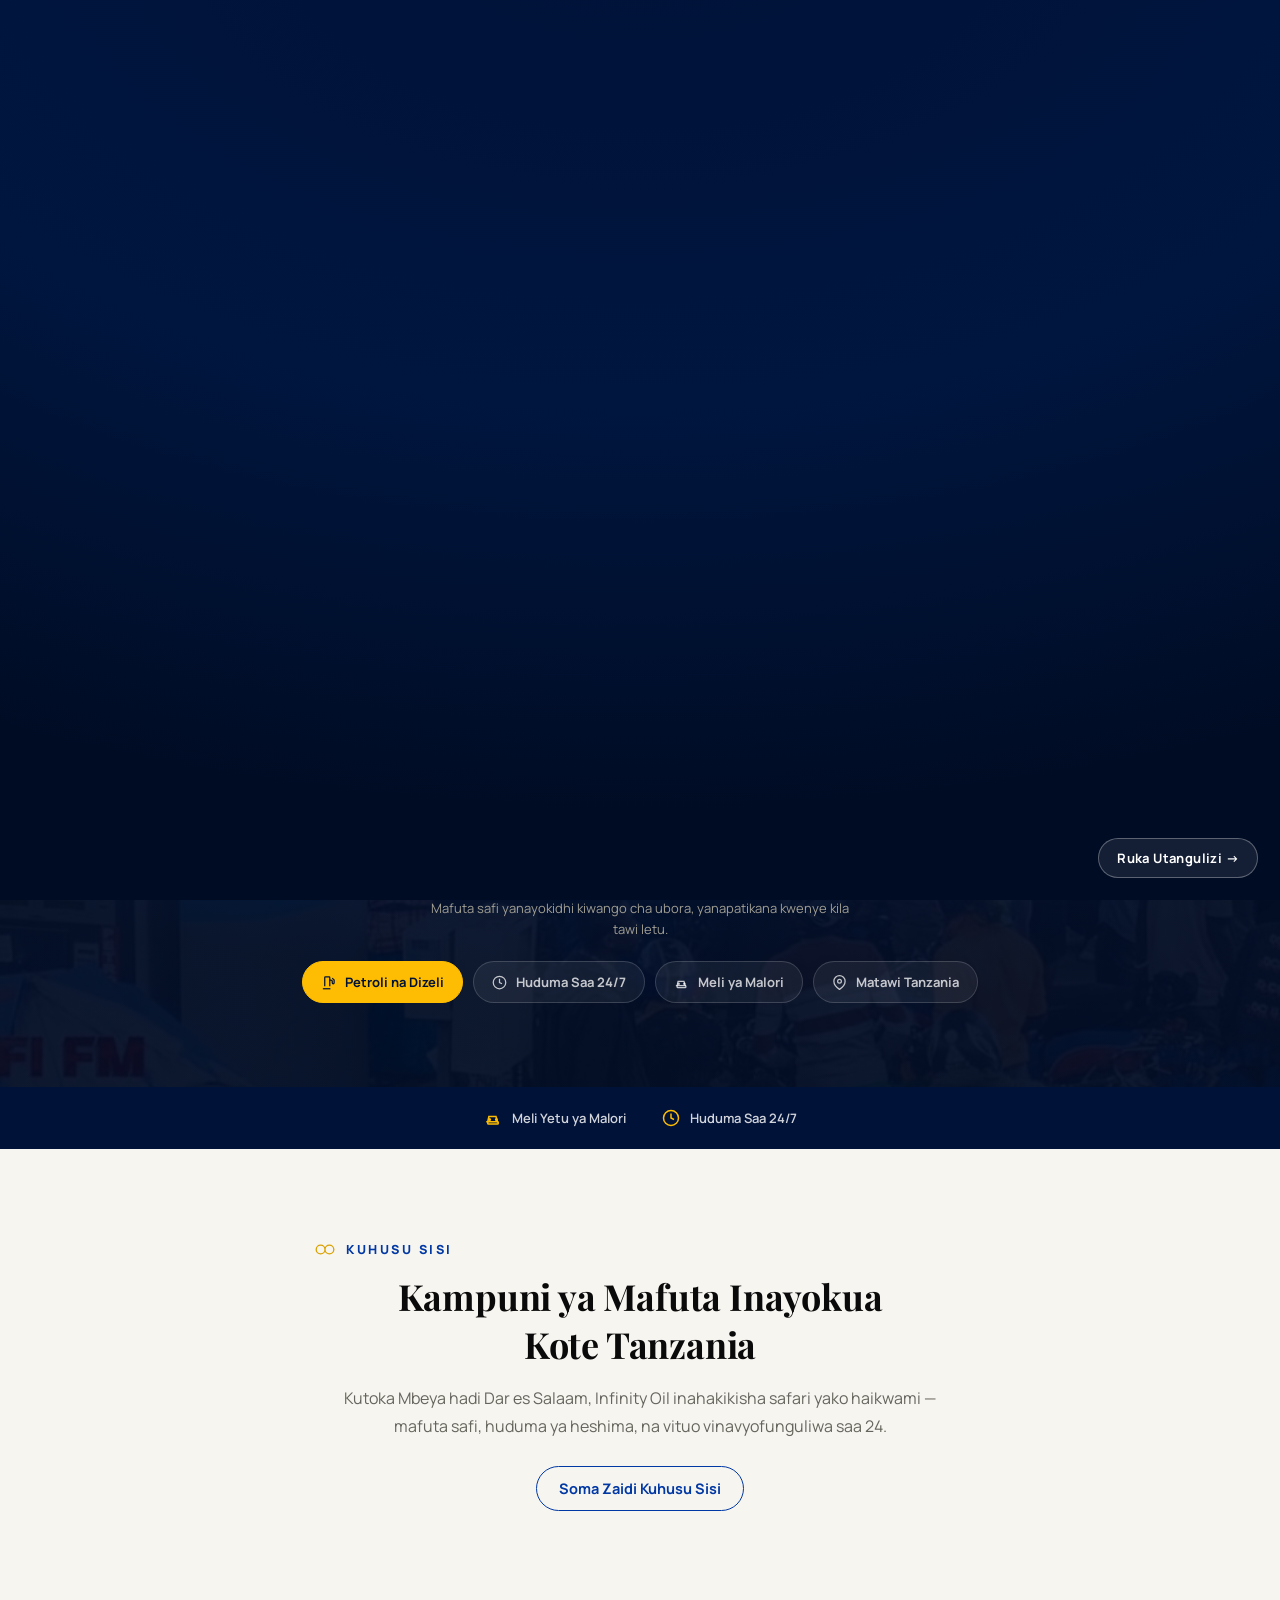
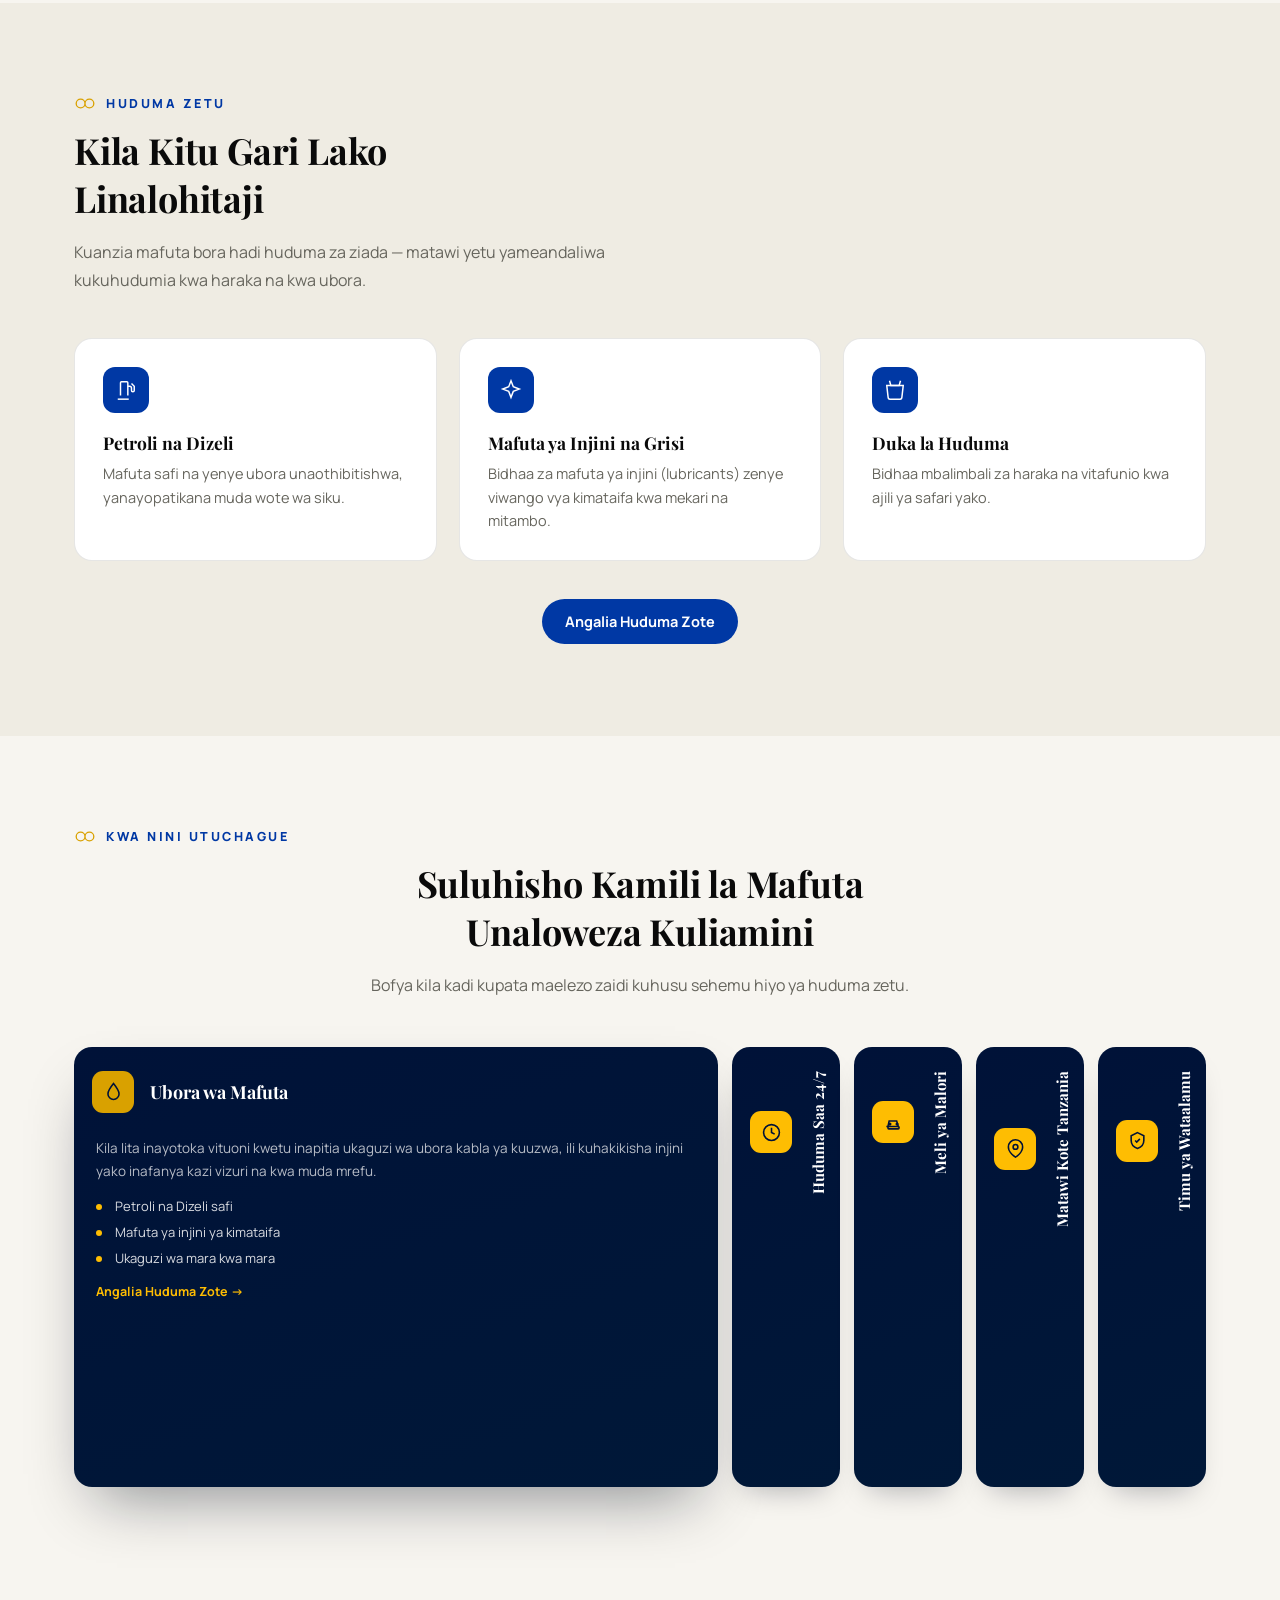
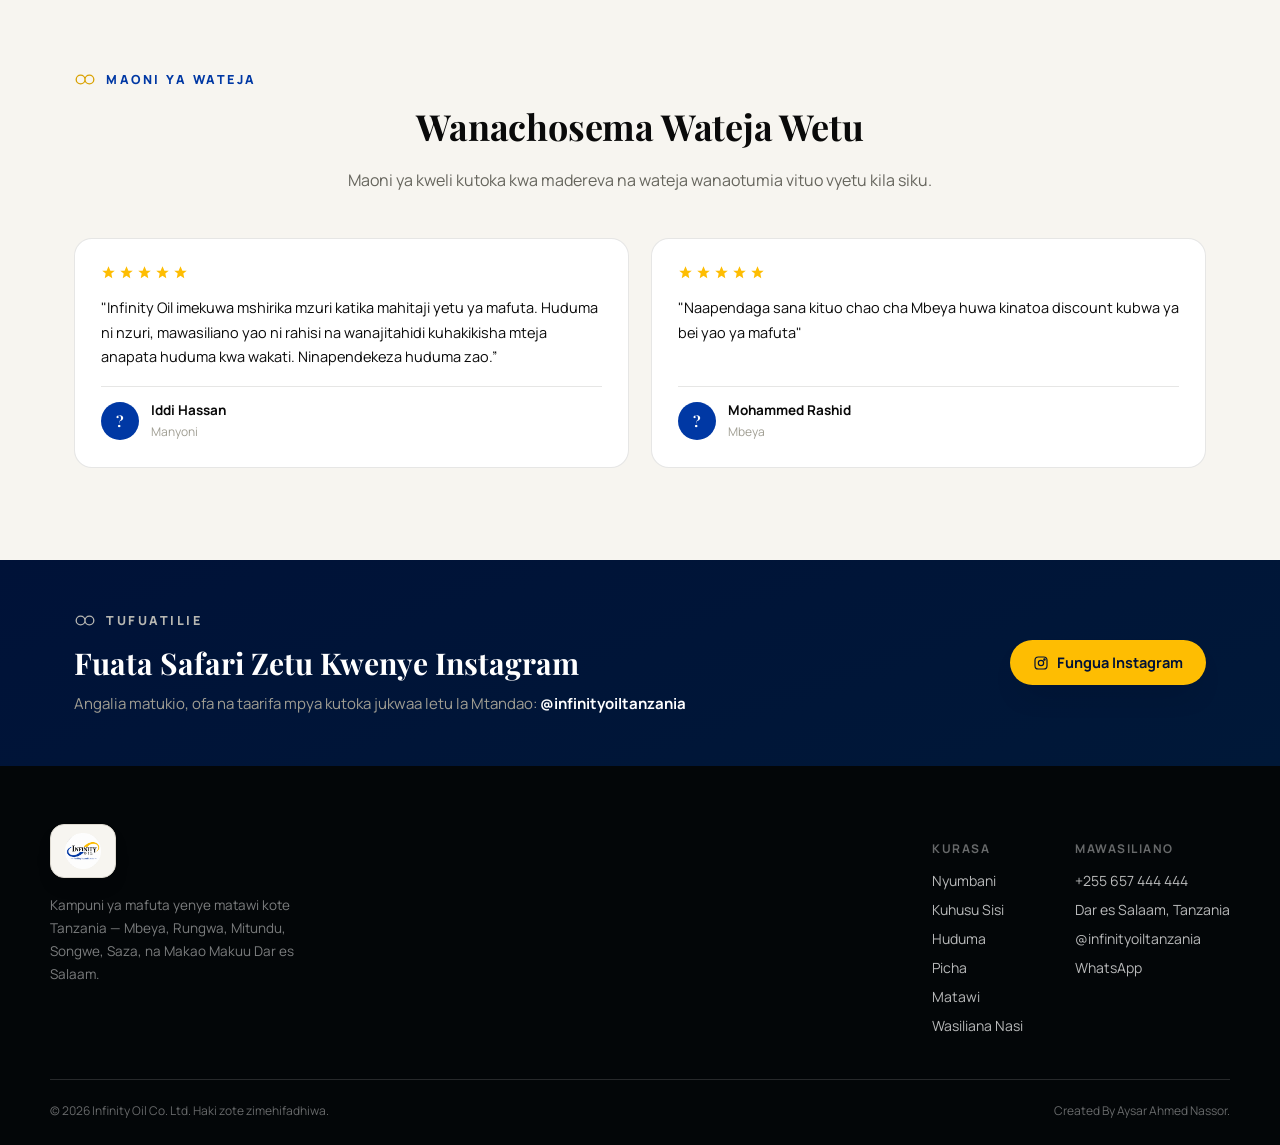
==== index.html @ fb8ef6b3 "i changed the user experience and removed some features like tin and ewura number input has been rem" ====
<!DOCTYPE html>
<html lang="sw">
<head>
<meta charset="UTF-8">
<meta name="viewport" content="width=device-width, initial-scale=1.0">
<title>Infinity Oil Co. Ltd | Nishati Isiyo na Mwisho — Tanzania</title>
<meta name="description" content="Infinity Oil Co. Ltd — kampuni ya mafuta yenye matawi Mbeya, Rungwa, Mitundu, Songwe na Saza, Makao Makuu Dar es Salaam. Fuelling Beyond Limits.">
<link rel="canonical" href="https://www.infinityoiltz.co.tz/index.html">

<!-- Open Graph / social share preview. FILL IN: swap the domain above and
     og_image below for your real deployed domain once you have it. -->
<meta property="og:type" content="website">
<meta property="og:site_name" content="Infinity Oil Co. Ltd">
<meta property="og:title" content="Infinity Oil Co. Ltd | Nishati Isiyo na Mwisho — Tanzania">
<meta property="og:description" content="Infinity Oil Co. Ltd — kampuni ya mafuta yenye matawi Mbeya, Rungwa, Mitundu, Songwe na Saza, Makao Makuu Dar es Salaam. Fuelling Beyond Limits.">
<meta property="og:image" content="infinitylogo.png">
<meta name="twitter:card" content="summary_large_image">

<link rel="icon" href="infinitylogo.png" type="image/png">
<link rel="apple-touch-icon" href="infinitylogo.png">

<link rel="preconnect" href="https://fonts.googleapis.com">
<link rel="preconnect" href="https://fonts.gstatic.com" crossorigin>
<link href="https://fonts.googleapis.com/css2?family=Playfair+Display:ital,wght@0,500;0,600;0,700;0,800;1,500&family=Manrope:wght@400;500;600;700;800&display=swap" rel="stylesheet">
<link rel="stylesheet" href="assets/css/style.css">
<script type="application/ld+json">
{
  "@context": "https://schema.org",
  "@type": "GasStation",
  "name": "Infinity Oil Co. Ltd",
  "image": "https://www.infinityoiltz.co.tz/infinitylogo.png",
  "telephone": "+255657444444",
  "priceRange": "$$",
  "address": {
    "@type": "PostalAddress",
    "streetAddress": "465C+MVP",
    "addressLocality": "Dar es Salaam",
    "addressCountry": "TZ"
  },
  "openingHoursSpecification": {
    "@type": "OpeningHoursSpecification",
    "dayOfWeek": ["Monday","Tuesday","Wednesday","Thursday","Friday","Saturday","Sunday"],
    "opens": "00:00",
    "closes": "23:59"
  },
  "sameAs": ["https://www.instagram.com/infinityoiltanzania/"]
}
</script>
<!-- FILL IN: replace infinityoiltz.co.tz above with your real domain once deployed. -->
</head>
<body>
<div class="intro-splash" id="introSplash">
  <video autoplay muted playsinline preload="auto">
    <source src="assets/video/infinity_animation.mp4" type="video/mp4">
  </video>
  <button class="intro-skip" id="introSkip">Ruka Utangulizi &rarr;</button>
</div>
<a class="skip-link" href="#content">Rukia kwenye maudhui</a>

<header class="site-header" id="siteHeader">
  <a href="index.html" aria-label="Infinity Oil - Nyumbani" class="logo-plate sm">
    <div class="logo-mark">
      <img src="infinitylogo.png" alt="Infinity Oil Co. Ltd">
    </div>
  </a>
  <nav class="main-nav" aria-label="Menyu kuu">
    <a href="index.html" data-nav="index">Nyumbani</a>
    <a href="kuhusu.html" data-nav="kuhusu">Kuhusu</a>
    <a href="huduma.html" data-nav="huduma">Huduma</a>
    <a href="picha.html" data-nav="picha">Picha</a>
    <a href="matawi.html" data-nav="matawi">Matawi</a>
    <a href="wasiliana.html" data-nav="wasiliana">Wasiliana Nasi</a>
  </nav>

  <div class="header-actions">
    <a class="icon-btn" href="https://www.instagram.com/infinityoiltanzania/" target="_blank" rel="noopener" aria-label="Fuatilia Instagram">
      <svg viewBox="0 0 24 24" stroke-width="1.8"><rect x="3" y="3" width="18" height="18" rx="5"/><circle cx="12" cy="12" r="4"/><circle cx="17.2" cy="6.8" r="1"/></svg>
    </a>
    <a class="btn btn-primary" href="tel:+255657444444">Piga Simu</a>
    <button class="nav-toggle" id="navToggle" aria-label="Fungua menyu" aria-expanded="false">
      <svg width="18" height="18" viewBox="0 0 24 24" fill="none" stroke="currentColor" stroke-width="2"><line x1="3" y1="6" x2="21" y2="6"/><line x1="3" y1="12" x2="21" y2="12"/><line x1="3" y1="18" x2="21" y2="18"/></svg>
    </button>
  </div>
</header>

<div class="mobile-nav" id="mobileNav">
  <button class="close-btn" id="navClose" aria-label="Funga menyu">✕</button>
  <a href="index.html" data-nav="index">Nyumbani</a>
  <a href="kuhusu.html" data-nav="kuhusu">Kuhusu</a>
  <a href="huduma.html" data-nav="huduma">Huduma</a>
  <a href="picha.html" data-nav="picha">Picha</a>
  <a href="matawi.html" data-nav="matawi">Matawi</a>
  <a href="wasiliana.html" data-nav="wasiliana">Wasiliana Nasi</a>
  <a class="btn btn-primary" href="tel:+255657444444">Piga Simu Sasa</a>
</div>

<a class="wa-fab" href="https://wa.me/255657444444?text=Habari%20Infinity%20Oil%2C%20naomba%20taarifa..." target="_blank" rel="noopener" aria-label="Wasiliana WhatsApp">
  <svg viewBox="0 0 24 24"><path d="M17.5 14.4c-.3-.1-1.7-.9-2-1s-.5-.1-.7.1-.8 1-.9 1.2-.3.2-.6.1a7.6 7.6 0 0 1-2.2-1.4 8.6 8.6 0 0 1-1.6-2c-.2-.3 0-.5.1-.6l.4-.5.2-.4a.5.5 0 0 0 0-.5c-.1-.1-.7-1.6-.9-2.2s-.5-.5-.7-.5h-.6a1.1 1.1 0 0 0-.8.4 3.4 3.4 0 0 0-1 2.5 6 6 0 0 0 1.3 3.1 13.6 13.6 0 0 0 5.2 4.6c.7.3 1.3.5 1.7.6a4.1 4.1 0 0 0 1.9.1 3.1 3.1 0 0 0 2-1.4 2.5 2.5 0 0 0 .2-1.4c-.1-.1-.3-.2-.6-.3z"/><path d="M12 2a10 10 0 0 0-8.6 15.1L2 22l5-1.3A10 10 0 1 0 12 2z"/></svg>
</a>

<main id="content">

  <section class="hero" id="heroSlider">
    <div class="hero-slides" aria-hidden="true">
      <div class="hero-slide active" style="background-image:url('images/ofa-mbeya-2.jpg');"></div>
      <div class="hero-slide" style="background-image:url('images/kituo-alama-2.jpg');"></div>
      <div class="hero-slide" style="background-image:url('images/malori-yetu.jpg');"></div>
      <div class="hero-slide" style="background-image:url('images/kituo-alama-1.jpg');"></div>
    </div>
    <div class="hero-overlay"></div>

    <div class="hero-inner">
      <svg class="hero-infinity" viewBox="0 0 200 100" xmlns="http://www.w3.org/2000/svg">
        <path d="M100,50 C100,72 82,90 60,90 C38,90 20,72 20,50 C20,28 38,10 60,10 C82,10 100,28 100,50 C100,72 118,90 140,90 C162,90 180,72 180,50 C180,28 162,10 140,10 C118,10 100,28 100,50 Z" fill="none" stroke="#ffffff" stroke-width="1.4"/>
      </svg>

      <div class="hero-top">
        <div class="logo-plate lg">
          <div class="logo-mark">
            <img src="infinitylogo.png" alt="Infinity Oil Co. Ltd">
          </div>
        </div>
      </div>

      <span class="eyebrow">Infinity Oil Co. Ltd &middot; Tanzania</span>
      <h1>Nishati Isiyo na Mwisho, Safari Bila Mipaka</h1>
      <p class="lead">Infinity Oil ni kampuni ya mafuta yenye matawi katika mikoa mbalimbali ya Tanzania — kutoka Mbeya hadi Dar es Salaam — ikitoa huduma bora, salama na za kuaminika saa 24 kwa siku.</p>
      <p class="hero-tagline">"Fuelling Beyond Limits" — <b>Tunakusafirisha Zaidi ya Mipaka</b></p>

      <div class="hero-ctas">
        <a class="btn btn-primary" href="tel:+255657444444">
          <svg width="15" height="15" viewBox="0 0 24 24" fill="none" stroke="currentColor" stroke-width="2"><path d="M22 16.92v3a2 2 0 0 1-2.18 2 19.79 19.79 0 0 1-8.63-3.07 19.5 19.5 0 0 1-6-6 19.79 19.79 0 0 1-3.07-8.67A2 2 0 0 1 4.11 2h3a2 2 0 0 1 2 1.72c.127.96.361 1.903.7 2.81a2 2 0 0 1-.45 2.11L8.09 9.91a16 16 0 0 0 6 6l1.27-1.27a2 2 0 0 1 2.11-.45c.907.339 1.85.573 2.81.7A2 2 0 0 1 22 16.92z"/></svg>
          Piga Simu Sasa
        </a>
        <a class="btn btn-ghost" href="matawi.html">Tazama Matawi Yetu</a>
      </div>

      <div class="hero-stats">
        <div class="hero-stat"><b><em class="fill-me">JAZA</em></b><span>Matawi Tanzania</span></div>
        <div class="hero-stat"><b>24/7</b><span>Huduma Muda Wote</span></div>
        <div class="hero-stat"><b>10+</b><span>Miaka ya uzoefu</span></div>
        <div class="hero-stat"><b>Dar es Salaam</b><span>Makao Makuu</span></div>
      </div>

      <p class="hero-feature-caption" id="heroFeatureCaption">
        <span class="hero-feature-label">Petroli na Dizeli Bora</span>
        <span class="hero-feature-desc">Mafuta safi yanayokidhi kiwango cha ubora, yanapatikana kwenye kila tawi letu.</span>
      </p>

      <div class="hero-tabs" role="tablist" aria-label="Vipengele vikuu vya Infinity Oil">
        <button class="hero-tab active" type="button" role="tab" aria-selected="true" data-slide="0"
          data-label="Petroli na Dizeli Bora" data-desc="Mafuta safi yanayokidhi kiwango cha ubora, yanapatikana kwenye kila tawi letu.">
          <svg viewBox="0 0 24 24" fill="none" stroke="currentColor" stroke-width="2"><path d="M3 22h12"/><path d="M6 18V4a1 1 0 0 1 1-1h6a1 1 0 0 1 1 1v14"/><path d="M14 8h2a2 2 0 0 1 2 2v2.5a1.5 1.5 0 0 0 3 0V8l-3-3"/></svg>
          <span>Petroli na Dizeli</span>
        </button>
        <button class="hero-tab" type="button" role="tab" aria-selected="false" data-slide="1"
          data-label="Huduma Bila Kukoma" data-desc="Vituo vyetu vinafunguliwa saa 24, siku saba kwa wiki — safari yako haisimami kamwe.">
          <svg viewBox="0 0 24 24" fill="none" stroke="currentColor" stroke-width="2"><circle cx="12" cy="12" r="10"/><polyline points="12 6 12 12 16 14"/></svg>
          <span>Huduma Saa 24/7</span>
        </button>
        <button class="hero-tab" type="button" role="tab" aria-selected="false" data-slide="2"
          data-label="Usafirishaji wa Uhakika" data-desc="Malori yetu ya kisasa yanahakikisha mafuta yanafika vituoni vyote kwa wakati na kwa usalama.">
          <svg viewBox="0 0 24 24" fill="none" stroke="currentColor" stroke-width="2"><path d="M3 17h2l1.5-7h9.5l2 7h1"/><rect x="5" y="17" width="14" height="3" rx="1"/><circle cx="7.5" cy="14" r="1"/><circle cx="16.5" cy="14" r="1"/></svg>
          <span>Meli ya Malori</span>
        </button>
        <button class="hero-tab" type="button" role="tab" aria-selected="false" data-slide="3"
          data-label="Mtandao Unaokua Kila Siku" data-desc="Kutoka Mbeya hadi Dar es Salaam — tunakuwa karibu nawe popote ulipo nchini.">
          <svg viewBox="0 0 24 24" fill="none" stroke="currentColor" stroke-width="2"><path d="M21 10c0 7-9 13-9 13s-9-6-9-13a9 9 0 0 1 18 0z"/><circle cx="12" cy="10" r="3"/></svg>
          <span>Matawi Tanzania</span>
        </button>
      </div>
    </div>
  </section>
 

  <section class="trust-bar">
    <div class="trust-inner">
      
      <div class="trust-item">
        <svg viewBox="0 0 24 24" stroke-width="2"><path d="M3 17h2l1.5-7h9.5l2 7h1"/><rect x="5" y="17" width="14" height="3" rx="1"/><circle cx="7.5" cy="14" r="1"/><circle cx="16.5" cy="14" r="1"/></svg>
        Meli Yetu ya Malori
      </div>
      <div class="trust-item">
        <svg viewBox="0 0 24 24" stroke-width="2"><circle cx="12" cy="12" r="10"/><polyline points="12 6 12 12 16 14"/></svg>
        Huduma Saa 24/7
      </div>
    </div>
  </section>

  <section class="section" id="kuhusu-utangulizi" style="text-align:center;">
    <div class="container reveal" style="max-width:700px; margin:0 auto;">
      <div class="kicker"><svg class="infi" width="22" height="11" viewBox="0 0 200 100"><path d="M100,50 C100,72 82,90 60,90 C38,90 20,72 20,50 C20,28 38,10 60,10 C82,10 100,28 100,50 C100,72 118,90 140,90 C162,90 180,72 180,50 C180,28 162,10 140,10 C118,10 100,28 100,50 Z" fill="none" stroke-width="12"/></svg>Kuhusu Sisi</div>
      <h2 style="margin:0 auto;">Kampuni ya Mafuta Inayokua Kote Tanzania</h2>
      <p class="desc" style="margin-left:auto; margin-right:auto;">Kutoka Mbeya hadi Dar es Salaam, Infinity Oil inahakikisha safari yako haikwami — mafuta safi, huduma ya heshima, na vituo vinavyofunguliwa saa 24.</p>
      <a class="btn btn-outline" style="margin-top:26px;" href="kuhusu.html">Soma Zaidi Kuhusu Sisi</a>
    </div>
  </section>

  <section class="section services" id="huduma-muhtasari">
    <div class="container">
      <div class="reveal">
        <div class="kicker"><svg class="infi" width="22" height="11" viewBox="0 0 200 100"><path d="M100,50 C100,72 82,90 60,90 C38,90 20,72 20,50 C20,28 38,10 60,10 C82,10 100,28 100,50 C100,72 118,90 140,90 C162,90 180,72 180,50 C180,28 162,10 140,10 C118,10 100,28 100,50 Z" fill="none" stroke-width="12"/></svg>Huduma Zetu</div>
        <h2>Kila Kitu Gari Lako Linalohitaji</h2>
        <p class="desc">Kuanzia mafuta bora hadi huduma za ziada — matawi yetu yameandaliwa kukuhudumia kwa haraka na kwa ubora.</p>
      </div>
      <div class="service-grid">
        <div class="service-card reveal">
          <div class="service-ico"><svg viewBox="0 0 24 24"><path d="M3 22h12"/><path d="M6 18V4a1 1 0 0 1 1-1h6a1 1 0 0 1 1 1v14"/><path d="M14 8h2a2 2 0 0 1 2 2v2.5a1.5 1.5 0 0 0 3 0V8l-3-3"/></svg></div>
          <h3>Petroli na Dizeli</h3>
          <p>Mafuta safi na yenye ubora unaothibitishwa, yanayopatikana muda wote wa siku.</p>
        </div>
        <div class="service-card reveal">
          <div class="service-ico"><svg viewBox="0 0 24 24"><path d="M12 2l2.5 6.5L21 11l-6.5 2.5L12 20l-2.5-6.5L3 11l6.5-2.5z"/></svg></div>
          <h3>Mafuta ya Injini na Grisi</h3>
          <p>Bidhaa za mafuta ya injini (lubricants) zenye viwango vya kimataifa kwa mekari na mitambo.</p>
        </div>
        <div class="service-card reveal">
          <div class="service-ico"><svg viewBox="0 0 24 24"><path d="M6 2l1.5 5h9L18 2"/><path d="M3 7h18l-1.5 13a2 2 0 0 1-2 2H6.5a2 2 0 0 1-2-2L3 7z"/></svg></div>
          <h3>Duka la Huduma</h3>
          <p>Bidhaa mbalimbali za haraka na vitafunio kwa ajili ya safari yako.</p>
        </div>
      </div>
      <div style="text-align:center; margin-top:38px;">
        <a class="btn btn-dark" href="huduma.html">Angalia Huduma Zote</a>
      </div>
    </div>
  </section>

  <section class="section choose" id="kwanini">
    <div class="container">
      <div class="reveal" style="text-align:center;">
        <div class="kicker"><svg class="infi" width="22" height="11" viewBox="0 0 200 100"><path d="M100,50 C100,72 82,90 60,90 C38,90 20,72 20,50 C20,28 38,10 60,10 C82,10 100,28 100,50 C100,72 118,90 140,90 C162,90 180,72 180,50 C180,28 162,10 140,10 C118,10 100,28 100,50 Z" fill="none" stroke-width="12"/></svg>Kwa Nini Utuchague</div>
        <h2 style="margin:0 auto;">Suluhisho Kamili la Mafuta Unaloweza Kuliamini</h2>
        <p class="desc" style="margin:16px auto 0;">Bofya kila kadi kupata maelezo zaidi kuhusu sehemu hiyo ya huduma zetu.</p>
      </div>

      <div class="choose-grid reveal" id="chooseGrid">
        <div class="choose-panel active">
          <button class="choose-panel-toggle" type="button" aria-expanded="true" aria-controls="chooseBody0" id="chooseTab0">
            <span class="choose-panel-ico"><svg viewBox="0 0 24 24" fill="none" stroke="currentColor" stroke-width="2"><path d="M12 2c-4 5-7 9-7 13a7 7 0 0 0 14 0c0-4-3-8-7-13z"/></svg></span>
            <span class="choose-panel-label">Ubora wa Mafuta</span>
          </button>
          <div class="choose-panel-body" id="chooseBody0" role="region" aria-labelledby="chooseTab0">
            <p class="choose-panel-text">Kila lita inayotoka vituoni kwetu inapitia ukaguzi wa ubora kabla ya kuuzwa, ili kuhakikisha injini yako inafanya kazi vizuri na kwa muda mrefu.</p>
            <ul class="choose-panel-list">
              <li>Petroli na Dizeli safi</li>
              <li>Mafuta ya injini ya kimataifa</li>
              <li>Ukaguzi wa mara kwa mara</li>
            </ul>
            <a class="choose-panel-link" href="huduma.html">Angalia Huduma Zote &rarr;</a>
          </div>
        </div>

        <div class="choose-panel">
          <button class="choose-panel-toggle" type="button" aria-expanded="false" aria-controls="chooseBody1" id="chooseTab1">
            <span class="choose-panel-ico"><svg viewBox="0 0 24 24" fill="none" stroke="currentColor" stroke-width="2"><circle cx="12" cy="12" r="10"/><polyline points="12 6 12 12 16 14"/></svg></span>
            <span class="choose-panel-label">Huduma Saa 24/7</span>
          </button>
          <div class="choose-panel-body" id="chooseBody1" role="region" aria-labelledby="chooseTab1">
            <p class="choose-panel-text">Vituo vyetu havifungi — mchana au usiku, wikendi au sikukuu, wewe na gari lako mtapata huduma unayohitaji papo hapo.</p>
            <ul class="choose-panel-list">
              <li>Vituo wazi saa 24</li>
              <li>Wafanyakazi tayari muda wote</li>
              <li>Msaada wa haraka barabarani</li>
            </ul>
            <a class="choose-panel-link" href="matawi.html">Tazama Matawi Yetu &rarr;</a>
          </div>
        </div>

        <div class="choose-panel">
          <button class="choose-panel-toggle" type="button" aria-expanded="false" aria-controls="chooseBody2" id="chooseTab2">
            <span class="choose-panel-ico"><svg viewBox="0 0 24 24" fill="none" stroke="currentColor" stroke-width="2"><path d="M3 17h2l1.5-7h9.5l2 7h1"/><rect x="5" y="17" width="14" height="3" rx="1"/><circle cx="7.5" cy="14" r="1"/><circle cx="16.5" cy="14" r="1"/></svg></span>
            <span class="choose-panel-label">Meli ya Malori</span>
          </button>
          <div class="choose-panel-body" id="chooseBody2" role="region" aria-labelledby="chooseTab2">
            <p class="choose-panel-text">Infinity Oil ina meli yake ya malori ya kisasa yanayosafirisha mafuta moja kwa moja kutoka chanzo hadi kila tawi, yakipunguza uwezekano wa uhaba.</p>
            <ul class="choose-panel-list">
              <li>Usafirishaji wa uhakika</li>
              <li>Ratiba za mara kwa mara</li>
              <li>Usalama wa hali ya juu</li>
            </ul>
            <a class="choose-panel-link" href="picha.html">Tazama Malori Yetu &rarr;</a>
          </div>
        </div>

        <div class="choose-panel">
          <button class="choose-panel-toggle" type="button" aria-expanded="false" aria-controls="chooseBody3" id="chooseTab3">
            <span class="choose-panel-ico"><svg viewBox="0 0 24 24" fill="none" stroke="currentColor" stroke-width="2"><path d="M21 10c0 7-9 13-9 13s-9-6-9-13a9 9 0 0 1 18 0z"/><circle cx="12" cy="10" r="3"/></svg></span>
            <span class="choose-panel-label">Matawi Kote Tanzania</span>
          </button>
          <div class="choose-panel-body" id="chooseBody3" role="region" aria-labelledby="chooseTab3">
            <p class="choose-panel-text">Kutoka Mbeya hadi Dar es Salaam, mtandao wetu wa matawi unaendelea kukua ili tuwe karibu nawe popote safari yako inapokupeleka.</p>
            <ul class="choose-panel-list">
              <li>Matawi mengi nchini</li>
              <li>Makao Makuu Dar es Salaam</li>
              <li>Upanuzi unaoendelea</li>
            </ul>
            <a class="choose-panel-link" href="matawi.html">Tazama Matawi Yetu &rarr;</a>
          </div>
        </div>

        <div class="choose-panel">
          <button class="choose-panel-toggle" type="button" aria-expanded="false" aria-controls="chooseBody4" id="chooseTab4">
            <span class="choose-panel-ico"><svg viewBox="0 0 24 24" fill="none" stroke="currentColor" stroke-width="2"><path d="M12 2l8 4v6c0 5-3.5 8.5-8 10-4.5-1.5-8-5-8-10V6l8-4z"/><path d="M9 12l2 2 4-4"/></svg></span>
            <span class="choose-panel-label">Timu ya Wataalamu</span>
          </button>
          <div class="choose-panel-body" id="chooseBody4" role="region" aria-labelledby="chooseTab4">
            <p class="choose-panel-text">Wafanyakazi wetu wamefunzwa kutoa huduma kwa heshima, usalama na weledi — kutoka kujaza mafuta hadi kukusaidia na maswali yako.</p>
            <ul class="choose-panel-list">
              <li>Mafunzo ya usalama</li>
              <li>Huduma kwa heshima</li>
              <li>Wako tayari kukusaidia</li>
            </ul>
            <a class="choose-panel-link" href="wasiliana.html">Wasiliana Nasi &rarr;</a>
          </div>
        </div>
      </div>
    </div>
  </section>

  <section class="section testimonials" id="maoni">
    <div class="container">
      <div class="reveal" style="text-align:center;">
        <div class="kicker"><svg class="infi" width="22" height="11" viewBox="0 0 200 100"><path d="M100,50 C100,72 82,90 60,90 C38,90 20,72 20,50 C20,28 38,10 60,10 C82,10 100,28 100,50 C100,72 118,90 140,90 C162,90 180,72 180,50 C180,28 162,10 140,10 C118,10 100,28 100,50 Z" fill="none" stroke-width="12"/></svg>Maoni ya Wateja</div>
        <h2 style="margin:0 auto;">Wanachosema Wateja Wetu</h2>
        <p class="desc" style="margin-left:auto; margin-right:auto;">Maoni ya kweli kutoka kwa madereva na wateja wanaotumia vituo vyetu kila siku.</p>
      </div>
      <!-- Maoni mawili halisi yamebaki. Ongeza mengine kutoka Google Reviews, Instagram
           au moja kwa moja kituoni — kila kadi ihifadhi jina na tawi la mteja. -->
      <div class="testi-grid">
        <div class="testi-card reveal">
          <div class="testi-stars"><svg viewBox="0 0 24 24"><path d="M12 2l3 7h7l-5.5 4.5L18 21l-6-4-6 4 1.5-7.5L2 9h7z"/></svg><svg viewBox="0 0 24 24"><path d="M12 2l3 7h7l-5.5 4.5L18 21l-6-4-6 4 1.5-7.5L2 9h7z"/></svg><svg viewBox="0 0 24 24"><path d="M12 2l3 7h7l-5.5 4.5L18 21l-6-4-6 4 1.5-7.5L2 9h7z"/></svg><svg viewBox="0 0 24 24"><path d="M12 2l3 7h7l-5.5 4.5L18 21l-6-4-6 4 1.5-7.5L2 9h7z"/></svg><svg viewBox="0 0 24 24"><path d="M12 2l3 7h7l-5.5 4.5L18 21l-6-4-6 4 1.5-7.5L2 9h7z"/></svg></div>
          <p class="testi-quote">"Infinity Oil imekuwa mshirika mzuri katika mahitaji yetu ya mafuta. Huduma ni nzuri, mawasiliano yao ni rahisi na wanajitahidi kuhakikisha mteja anapata huduma kwa wakati. Ninapendekeza huduma zao.”</p>
          <div class="testi-person">
            <div class="testi-avatar">?</div>
            <div><b>Iddi Hassan</b><span>Manyoni</span></div>
          </div>
        </div>
        <div class="testi-card reveal">
          <div class="testi-stars"><svg viewBox="0 0 24 24"><path d="M12 2l3 7h7l-5.5 4.5L18 21l-6-4-6 4 1.5-7.5L2 9h7z"/></svg><svg viewBox="0 0 24 24"><path d="M12 2l3 7h7l-5.5 4.5L18 21l-6-4-6 4 1.5-7.5L2 9h7z"/></svg><svg viewBox="0 0 24 24"><path d="M12 2l3 7h7l-5.5 4.5L18 21l-6-4-6 4 1.5-7.5L2 9h7z"/></svg><svg viewBox="0 0 24 24"><path d="M12 2l3 7h7l-5.5 4.5L18 21l-6-4-6 4 1.5-7.5L2 9h7z"/></svg><svg viewBox="0 0 24 24"><path d="M12 2l3 7h7l-5.5 4.5L18 21l-6-4-6 4 1.5-7.5L2 9h7z"/></svg></div>
          <p class="testi-quote">"Naapendaga sana kituo chao cha Mbeya huwa kinatoa discount kubwa ya bei yao ya mafuta"</p>
          <div class="testi-person">
            <div class="testi-avatar">?</div>
            <div><b>Mohammed Rashid</b><span>Mbeya</span></div>
          </div>
        </div>
      </div>
    </div>
  </section>

  <section class="social-band">
    <div class="social-inner">
      <div class="social-text">
        <div class="kicker"><svg class="infi" width="22" height="11" viewBox="0 0 200 100"><path d="M100,50 C100,72 82,90 60,90 C38,90 20,72 20,50 C20,28 38,10 60,10 C82,10 100,28 100,50 C100,72 118,90 140,90 C162,90 180,72 180,50 C180,28 162,10 140,10 C118,10 100,28 100,50 Z" fill="none" stroke-width="12"/></svg>Tufuatilie</div>
        <h2>Fuata Safari Zetu Kwenye Instagram</h2>
        <p>Angalia matukio, ofa na taarifa mpya kutoka jukwaa letu la Mtandao: <span class="social-handle">@infinityoiltanzania</span></p>
      </div>
      <a class="btn btn-primary" href="https://www.instagram.com/infinityoiltanzania/" target="_blank" rel="noopener">
        <svg viewBox="0 0 24 24" width="16" height="16" stroke-width="1.8" fill="none" stroke="currentColor"><rect x="3" y="3" width="18" height="18" rx="5"/><circle cx="12" cy="12" r="4"/><circle cx="17.2" cy="6.8" r="1"/></svg>
        Fungua Instagram
      </a>
    </div>
  </section>


</main>

<footer>
  <div class="footer-inner">
    <div class="footer-top">
      <div class="footer-brand">
        <div class="logo-plate md">
          <div class="logo-mark">
            <img src="infinitylogo.png" alt="Infinity Oil Co. Ltd">
          </div>
        </div>
        <p>Kampuni ya mafuta yenye matawi kote Tanzania — Mbeya, Rungwa, Mitundu, Songwe, Saza, na Makao Makuu Dar es Salaam.</p>
       
      </div>
      <div class="footer-cols">
        <div class="footer-col">
          <h4>Kurasa</h4>
          <a href="index.html">Nyumbani</a>
          <a href="kuhusu.html">Kuhusu Sisi</a>
          <a href="huduma.html">Huduma</a>
          <a href="picha.html">Picha</a>
          <a href="matawi.html">Matawi</a>
          <a href="wasiliana.html">Wasiliana Nasi</a>
        </div>
        <div class="footer-col">
          <h4>Mawasiliano</h4>
          <span>+255 657 444 444</span>
          <span>Dar es Salaam, Tanzania</span>
          <a href="https://www.instagram.com/infinityoiltanzania/" target="_blank" rel="noopener">@infinityoiltanzania</a>
          <a href="https://wa.me/255657444444" target="_blank" rel="noopener">WhatsApp</a>
        </div>
      </div>
    </div>
    <div class="footer-bottom">
      <span>&copy; 2026 Infinity Oil Co. Ltd. Haki zote zimehifadhiwa.</span>
      <span class="trademark">Created By Aysar Ahmed Nassor.</span>
    </div>
  </div>
</footer>

<script src="assets/js/main.js"></script>
<script src="assets/js/intro.js"></script>
<script src="assets/js/hero-slider.js"></script>
<script src="assets/js/choose-cards.js"></script>
</body>
</html>
---- assets/css/style.css ----
:root{
    --black:#0a0a0a;
    --pure-black:#000000;
    --navy:#0038a4;
    --navy-2:#1a63d6;
    --navy-deep:#001238;
    --gold:#febd02;
    --gold-2:#d9a100;
    --silver:#b7b7b2;
    --silver-2:#ddd9d0;
    --paper:#f7f5f0;
    --paper-2:#efece3;
    --white:#ffffff;
    --muted:#66655d;
    --muted-2:#a09e93;
    --line: rgba(10,10,8,0.1);
    --line-dark: rgba(255,255,255,0.14);
    --shadow-lg: 0 30px 60px -22px rgba(2,10,25,0.45);
    --shadow-md: 0 16px 30px -16px rgba(2,10,25,0.35);
    --radius: 18px;
    --container: 1180px;
  }
  *,*::before,*::after{ box-sizing:border-box; }
  html{ scroll-behavior:smooth; }
  @media (prefers-reduced-motion: reduce){
    html{ scroll-behavior:auto; }
    *,*::before,*::after{ animation-duration:0.001ms !important; animation-iteration-count:1 !important; transition-duration:0.001ms !important; scroll-behavior:auto !important; }
  }
  body{ margin:0; font-family:'Manrope',system-ui,sans-serif; color:var(--black); background:var(--paper); -webkit-font-smoothing:antialiased; }
  h1,h2,h3,.serif{ font-family:'Playfair Display',Georgia,serif; margin:0; }
  p{ margin:0; }
  img{ max-width:100%; display:block; }
  a{ color:inherit; text-decoration:none; }
  ul{ margin:0; padding:0; list-style:none; }
  .container{ width:100%; max-width:var(--container); margin:0 auto; padding:0 24px; }
  section{ position:relative; }

  .skip-link{ position:absolute; left:-999px; background:var(--black); color:#fff; padding:10px 16px; border-radius:8px; z-index:999; }
  .skip-link:focus{ left:16px; top:16px; }
  a:focus-visible, button:focus-visible{ outline:3px solid var(--navy-2); outline-offset:3px; border-radius:6px; }

 
  .logo-mark{
    display:flex; align-items:center; justify-content:center;
  }
  .logo-mark img{
    height:100%; width:auto; object-fit:contain; display:block;
  }
  .logo-plate{
    display:inline-flex; align-items:center; justify-content:center;
    background:var(--paper); border-radius:14px; border:1px solid var(--silver-2);
    box-shadow:0 10px 22px -12px rgba(0,0,0,0.35);
    padding:8px 14px;
  }
  .logo-plate.sm .logo-mark{ height:30px; }
  .logo-plate.lg{ padding:16px 26px; border-radius:18px; }
  .logo-plate.lg .logo-mark{ height:78px; }
  .logo-plate.md .logo-mark{ height:36px; }

  /* Inline infinity glyph, used as recurring signature mark */
  .infi{ display:inline-block; flex-shrink:0; }
  .kicker{
    display:flex; align-items:center; gap:10px;
    font-size:12.5px; font-weight:800; letter-spacing:2.5px; text-transform:uppercase; color:var(--navy);
    margin-bottom:14px;
  }
  .kicker svg{ stroke:var(--gold-2); }

  a:focus-visible, button:focus-visible, input:focus-visible{ outline:3px solid var(--navy-2); outline-offset:3px; }

  /* Header */
  .site-header{
    position:sticky; top:0; z-index:100;
    display:flex; align-items:center; justify-content:space-between; gap:16px;
    padding:12px 24px;
    background:rgba(0,12,38,0.82); backdrop-filter:blur(14px); -webkit-backdrop-filter:blur(14px);
    border-bottom:1px solid var(--line-dark);
    color:#fff; transition:padding .25s ease, background .25s ease;
  }
  .site-header.scrolled{ padding:7px 24px; background:rgba(0,12,38,0.97); }
  .main-nav{ display:flex; gap:26px; }
  .main-nav a{ font-size:14.5px; font-weight:600; color:rgba(255,255,255,0.82); padding:6px 2px; border-bottom:2px solid transparent; transition:color .2s, border-color .2s; }
  .main-nav a:hover{ color:#fff; border-color:var(--navy-2); }
  .header-actions{ display:flex; align-items:center; gap:10px; }
  .icon-btn{
    width:38px; height:38px; border-radius:50%; display:grid; place-items:center;
    border:1px solid rgba(255,255,255,0.3); color:#fff; transition:background .2s, transform .2s;
  }
  .icon-btn:hover{ background:rgba(255,255,255,0.1); transform:translateY(-2px); }
  .icon-btn svg{ width:17px; height:17px; stroke:currentColor; fill:none; }

  .btn{
    display:inline-flex; align-items:center; justify-content:center; gap:8px;
    font-family:'Manrope',sans-serif; font-weight:700; font-size:14.5px;
    padding:12px 22px; border-radius:999px; border:1px solid transparent;
    cursor:pointer; transition:transform .18s ease, box-shadow .18s ease, background .2s ease, color .2s ease;
    white-space:nowrap;
  }
  .btn:hover{ transform:translateY(-2px); }
  .btn-primary{ background:var(--gold); color:var(--navy-deep); box-shadow:var(--shadow-md); }
  .btn-primary:hover{ background:var(--gold-2); color:var(--navy-deep); }
  .btn-ghost{ background:transparent; color:#fff; border-color:rgba(255,255,255,0.35); }
  .btn-ghost:hover{ background:rgba(255,255,255,0.1); }
  .btn-dark{ background:var(--navy); color:#fff; }
  .btn-dark:hover{ background:var(--gold-2); color:var(--navy-deep); }
  .btn-outline{ background:transparent; color:var(--navy); border-color:var(--navy); }
  .btn-outline:hover{ background:var(--navy); color:#fff; }
  .btn-sm{ padding:9px 16px; font-size:13px; }

  .nav-toggle{ display:none; background:none; border:1px solid rgba(255,255,255,0.3); border-radius:10px; width:40px; height:40px; color:#fff; cursor:pointer; align-items:center; justify-content:center; }

  .mobile-nav{
    position:fixed; inset:0; background:rgba(3,6,12,0.98); z-index:200;
    display:flex; flex-direction:column; align-items:center; justify-content:center; gap:24px;
    transform:translateY(-100%); transition:transform .3s ease;
  }
  .mobile-nav.open{ transform:translateY(0); }
  .mobile-nav a{ color:#fff; font-size:21px; font-weight:600; font-family:'Playfair Display',serif; }
  .mobile-nav .close-btn{ position:absolute; top:18px; right:22px; background:none; border:1px solid rgba(255,255,255,0.3); color:#fff; width:42px; height:42px; border-radius:10px; }

  /* Hero */
  .hero{
    background: radial-gradient(120% 100% at 50% -10%, var(--navy-deep) 0%, #00163f 55%, #000c24 100%);
    color:#fff; padding:88px 24px 84px; overflow:hidden; text-align:center;
  }
  .hero-inner{ max-width:820px; margin:0 auto; position:relative; }
  .hero-infinity{
    position:absolute; left:50%; top:46%; transform:translate(-50%,-50%);
    width:min(900px, 150vw); opacity:0.16; pointer-events:none;
  }
  .hero-infinity path{ stroke-dasharray:900; stroke-dashoffset:900; animation:draw 2.6s ease forwards .3s; }
  @keyframes draw{ to{ stroke-dashoffset:0; } }
  .hero-top{ position:relative; display:flex; justify-content:center; margin-bottom:30px; }
  .eyebrow{ position:relative; display:inline-flex; align-items:center; gap:8px; font-size:12.5px; font-weight:700; letter-spacing:3px; text-transform:uppercase; color:var(--silver); margin-bottom:22px; }
  .hero h1{ position:relative; font-size:clamp(32px,5vw,54px); font-weight:700; line-height:1.14; letter-spacing:-0.3px; }
  .hero p.lead{ position:relative; margin:22px auto 0; font-size:17px; line-height:1.7; color:rgba(255,255,255,0.72); max-width:52ch; }
  .hero-tagline{ position:relative; margin-top:18px; font-size:13.5px; color:var(--muted-2); font-style:italic; }
  .hero-tagline b{ color:#fff; font-style:normal; font-weight:600; letter-spacing:0.5px; }
  .hero-ctas{ position:relative; display:flex; gap:14px; justify-content:center; margin-top:34px; flex-wrap:wrap; }
  .hero-stats{ position:relative; display:flex; gap:0; justify-content:center; margin-top:52px; flex-wrap:wrap; }
  .hero-stat{ padding:0 28px; border-left:1px solid var(--line-dark); }
  .hero-stat:first-child{ border-left:none; }
  .hero-stat b{ display:block; font-family:'Playfair Display',serif; font-size:24px; color:var(--gold); }
  .hero-stat span{ font-size:11.5px; letter-spacing:1.5px; color:var(--muted-2); text-transform:uppercase; }

  /* Anthem / audio player */
  .anthem{
    background: radial-gradient(120% 140% at 50% 0%, var(--navy-deep) 0%, #00163f 60%, #000c24 100%);
    color:#fff; overflow:hidden; text-align:center;
  }
  .anthem-infinity{ position:absolute; left:50%; top:8%; transform:translateX(-50%); width:min(760px,140vw); opacity:0.07; pointer-events:none; }
  .anthem-inner{ max-width:var(--container); margin:0 auto; position:relative; }
  .anthem-copy{ max-width:600px; margin:0 auto 44px; }
  .anthem-copy .kicker{ justify-content:center; color:var(--silver); }
  .anthem-copy .kicker svg{ stroke:var(--silver); }
  .anthem h2{ color:#fff; }
  .anthem .desc{ color:rgba(255,255,255,0.66); margin:16px auto 0; }

  .player-card{ position:relative; max-width:600px; margin:0 auto; background:rgba(255,255,255,0.045); border:1px solid rgba(255,255,255,0.13); backdrop-filter:blur(18px); -webkit-backdrop-filter:blur(18px); border-radius:22px; padding:30px; box-shadow:var(--shadow-lg); text-align:left; }
  .player-top{ display:flex; align-items:center; gap:18px; margin-bottom:24px; }
  .play-btn{ position:relative; width:60px; height:60px; border-radius:50%; background:var(--navy); border:none; display:grid; place-items:center; cursor:pointer; flex-shrink:0; color:#fff; transition:transform .18s ease, background .2s ease; }
  .play-btn:hover{ transform:scale(1.06); background:var(--navy-2); }
  .play-btn svg{ width:20px; height:20px; }
  .play-btn .icon-pause{ display:none; }
  .play-btn.playing .icon-play{ display:none; }
  .play-btn.playing .icon-pause{ display:block; }
  .play-btn.playing{ animation:pulseRing 2.2s ease-out infinite; }
  @keyframes pulseRing{ 0%{ box-shadow:0 0 0 0 rgba(14,91,196,0.55);} 70%{ box-shadow:0 0 0 15px rgba(14,91,196,0);} 100%{ box-shadow:0 0 0 0 rgba(14,91,196,0);} }
  .player-meta{ flex:1; min-width:0; }
  .player-meta b{ display:block; font-size:15px; font-weight:700; }
  .player-meta span{ font-size:12.5px; color:var(--muted-2); }
  .player-viz{ flex-shrink:0; width:110px; height:38px; display:block; }

  .player-progress-row{ display:flex; align-items:center; gap:12px; }
  .time-current,.time-total{ font-size:11px; color:var(--muted-2); font-variant-numeric:tabular-nums; width:32px; flex-shrink:0; }
  .time-total{ text-align:right; }
  .progress-track{ position:relative; flex:1; height:14px; display:flex; align-items:center; cursor:pointer; touch-action:none; }
  .progress-track::before{ content:''; position:absolute; left:0; right:0; height:5px; background:rgba(255,255,255,0.15); border-radius:999px; }
  .progress-fill{ position:absolute; left:0; height:5px; background:var(--navy-2); border-radius:999px; width:0%; pointer-events:none; }
  .progress-handle{ position:absolute; top:50%; width:12px; height:12px; border-radius:50%; background:#fff; transform:translate(-50%,-50%); left:0%; box-shadow:0 2px 6px rgba(0,0,0,0.45); pointer-events:none; }

  .player-bottom{ display:flex; align-items:center; justify-content:space-between; gap:16px; flex-wrap:wrap; margin-top:22px; }
  .volume-row{ display:flex; align-items:center; gap:9px; }
  .volume-row svg{ width:15px; height:15px; stroke:var(--muted-2); fill:none; flex-shrink:0; }
  .volume-row input[type=range]{ width:86px; accent-color:var(--navy-2); }

  /* Floating mini player */
  .mini-player{
    position:fixed; right:18px; bottom:18px; z-index:150;
    display:flex; align-items:center; gap:12px;
    background:rgba(0,12,38,0.96); backdrop-filter:blur(16px); -webkit-backdrop-filter:blur(16px);
    border:1px solid rgba(255,255,255,0.15); border-radius:999px; padding:7px 14px 7px 7px;
    box-shadow:var(--shadow-lg); max-width:280px;
    transform:translateY(140%); opacity:0; pointer-events:none;
    transition:transform .35s ease, opacity .35s ease;
  }
  .mini-player.show{ transform:translateY(0); opacity:1; pointer-events:auto; }
  .mini-play-btn{ width:36px; height:36px; border-radius:50%; background:var(--navy); border:none; display:grid; place-items:center; color:#fff; cursor:pointer; flex-shrink:0; }
  .mini-play-btn svg{ width:13px; height:13px; }
  .mini-play-btn .icon-pause{ display:none; }
  .mini-play-btn.playing .icon-play{ display:none; }
  .mini-play-btn.playing .icon-pause{ display:block; }
  .mini-info{ display:flex; flex-direction:column; gap:5px; min-width:0; flex:1; }
  .mini-title{ font-size:12px; font-weight:700; color:#fff; white-space:nowrap; overflow:hidden; text-overflow:ellipsis; }
  .mini-progress-track{ position:relative; height:8px; display:flex; align-items:center; cursor:pointer; }
  .mini-progress-track::before{ content:''; position:absolute; left:0; right:0; height:3px; background:rgba(255,255,255,0.18); border-radius:999px; }
  .mini-progress-fill{ position:absolute; left:0; height:3px; background:var(--navy-2); border-radius:999px; width:0%; pointer-events:none; }
  .mini-close-btn{ width:24px; height:24px; border-radius:50%; background:transparent; border:1px solid rgba(255,255,255,0.28); color:rgba(255,255,255,0.72); display:grid; place-items:center; cursor:pointer; flex-shrink:0; font-size:11px; line-height:1; }
  .mini-close-btn:hover{ background:rgba(255,255,255,0.12); color:#fff; }

  /* Sections */
  .section{ padding:92px 24px; }
  .section h2{ font-size:clamp(25px,3.1vw,36px); font-weight:700; letter-spacing:-0.2px; max-width:22ch; }
  .section p.desc{ color:var(--muted); font-size:16px; line-height:1.75; margin-top:16px; max-width:60ch; }
  .reveal{ opacity:0; transform:translateY(20px); transition:opacity .7s ease, transform .7s ease; }
  .reveal.in{ opacity:1; transform:translateY(0); }

  /* About */
  .about-grid{ max-width:var(--container); margin:0 auto; display:grid; grid-template-columns:1.15fr 0.85fr; gap:56px; align-items:start; }
  .about-copy p{ color:var(--muted); font-size:16px; line-height:1.8; margin-top:16px; }
  .value-row{ display:flex; gap:28px; margin-top:30px; flex-wrap:wrap; }
  .value-item{ display:flex; align-items:center; gap:10px; }
  .value-item .infi-sm{ flex-shrink:0; }
  .value-item span{ font-size:14px; font-weight:700; }
  .fact-card{ background:linear-gradient(160deg, var(--navy-deep), #001838); color:#fff; border-radius:var(--radius); padding:30px; box-shadow:var(--shadow-lg); }
  .fact-card h3{ font-family:'Manrope',sans-serif; font-size:13px; letter-spacing:1.5px; text-transform:uppercase; color:var(--muted-2); font-weight:700; margin-bottom:20px; }
  .fact-row{ display:flex; gap:14px; padding:14px 0; border-top:1px solid var(--line-dark); align-items:flex-start; }
  .fact-row:first-of-type{ border-top:none; }
  .fact-ico{ width:34px; height:34px; border-radius:10px; background:var(--gold); display:grid; place-items:center; flex-shrink:0; }
  .fact-ico svg{ width:16px; height:16px; stroke:var(--navy-deep); fill:none; }
  .fact-row b{ display:block; font-size:14.5px; }
  .fact-row span{ font-size:13.5px; color:var(--muted-2); }

  /* Services */
  .services{ background:var(--paper-2); }
  .service-grid{ max-width:var(--container); margin:44px auto 0; display:grid; grid-template-columns:repeat(3,1fr); gap:22px; }
  .service-card{ background:var(--white); border-radius:var(--radius); padding:28px; border:1px solid var(--line); transition:transform .25s ease, box-shadow .25s ease; }
  .service-card:hover{ transform:translateY(-6px); box-shadow:var(--shadow-md); }
  .service-ico{ width:46px; height:46px; border-radius:12px; background:var(--navy); display:grid; place-items:center; margin-bottom:18px; transition:background .25s ease; }
  .service-card:hover .service-ico{ background:var(--gold-2); }
  .service-ico svg{ width:22px; height:22px; fill:none; stroke:#fff; stroke-width:1.6; }
  .service-card h3{ font-size:17.5px; font-weight:700; }
  .service-card p{ margin-top:8px; font-size:14.5px; color:var(--muted); line-height:1.6; }

  /* Gallery */
  .gallery-group{ margin-top:48px; }
  .gallery-group:first-child{ margin-top:44px; }
  .gallery-heading{ display:flex; align-items:baseline; justify-content:space-between; gap:16px; flex-wrap:wrap; margin-bottom:20px; }
  .gallery-heading h3{ font-family:'Playfair Display',serif; font-size:20px; font-weight:700; }
  .gallery-heading span{ font-size:13.5px; color:var(--muted); }
  .gallery-grid{ display:grid; grid-template-columns:repeat(3,1fr); gap:20px; }
  .gallery-grid.two-col{ grid-template-columns:repeat(2,1fr); }
  .gallery-grid.one-col{ grid-template-columns:1fr; }
  .gallery-card{ background:var(--white); border-radius:var(--radius); overflow:hidden; border:1px solid var(--line); box-shadow:var(--shadow-md); transition:transform .25s ease, box-shadow .25s ease; }
  .gallery-card:hover{ transform:translateY(-6px); }
  .gallery-card img{ width:100%; height:270px; object-fit:cover; display:block; }
  .gallery-card.wide img{ height:380px; }
  .gallery-caption{ padding:14px 18px 18px; }
  .gallery-caption b{ display:block; font-size:14.5px; font-weight:700; }
  .gallery-caption span{ display:block; font-size:13px; color:var(--muted); margin-top:4px; line-height:1.5; }

  /* Branches */
  .branch-grid{ max-width:var(--container); margin:44px auto 0; display:grid; grid-template-columns:repeat(3,1fr); gap:20px; }
  .branch-card{ background:var(--white); border:1px solid var(--line); border-radius:var(--radius); padding:26px; display:flex; flex-direction:column; gap:14px; }
  .branch-card.hq{ border-color:var(--navy); background:linear-gradient(180deg, rgba(2,52,130,0.05), rgba(2,52,130,0)); }
  .branch-tag{ display:inline-flex; align-self:flex-start; align-items:center; gap:6px; font-size:11px; font-weight:800; letter-spacing:1.2px; text-transform:uppercase; padding:5px 11px; border-radius:999px; background:var(--paper-2); color:var(--muted); }
  .branch-card.hq .branch-tag{ background:var(--navy); color:#fff; }
  .branch-card h3{ font-size:19px; font-weight:700; }
  .branch-meta{ display:flex; gap:10px; align-items:flex-start; font-size:13.5px; color:var(--muted); line-height:1.5; }
  .branch-meta svg{ width:15px; height:15px; stroke:var(--navy); fill:none; flex-shrink:0; margin-top:2px; }
  .branch-actions{ display:flex; gap:10px; margin-top:auto; padding-top:6px; flex-wrap:wrap; }
  .branch-actions .btn:only-child{ flex:1; justify-content:center; }

  /* Social band */
  .social-band{ background:linear-gradient(160deg, var(--navy-deep), #001838); color:#fff; }
  .social-inner{ max-width:var(--container); margin:0 auto; display:flex; align-items:center; justify-content:space-between; gap:26px; flex-wrap:wrap; padding:52px 24px; }
  .social-text .kicker{ color:var(--silver); }
  .social-text .kicker svg{ stroke:var(--silver); }
  .social-text h2{ color:#fff; font-size:clamp(22px,2.6vw,30px); }
  .social-text p{ color:var(--muted-2); margin-top:10px; font-size:15px; }
  .social-handle{ font-weight:700; color:#fff; }

  /* Contact / HQ map */
  .contact-grid{ max-width:var(--container); margin:44px auto 0; display:grid; grid-template-columns:0.85fr 1.15fr; gap:36px; align-items:stretch; }
  .hq-card{ background:var(--white); border-radius:var(--radius); border:1px solid var(--line); padding:32px; display:flex; flex-direction:column; gap:18px; justify-content:center; }
  .loc-row{ display:flex; gap:14px; align-items:flex-start; }
  .loc-ico{ width:36px; height:36px; border-radius:10px; background:var(--navy); display:grid; place-items:center; flex-shrink:0; }
  .loc-ico svg{ width:17px; height:17px; stroke:#fff; fill:none; }
  .loc-row b{ display:block; font-size:14.5px; }
  .loc-row span{ font-size:13.5px; color:var(--muted); }
  .hq-card .btn{ align-self:flex-start; margin-top:6px; }
  .map-frame{ border-radius:var(--radius); overflow:hidden; border:1px solid var(--line); box-shadow:var(--shadow-md); min-height:340px; }
  .map-frame iframe{ width:100%; height:100%; min-height:340px; border:0; display:block; }

  /* Footer */
  footer{ background:#030608; color:rgba(255,255,255,0.68); padding:58px 24px 26px; }
  .footer-inner{ max-width:var(--container); margin:0 auto; }
  .footer-top{ display:flex; justify-content:space-between; gap:40px; flex-wrap:wrap; padding-bottom:34px; border-bottom:1px solid var(--line-dark); }
  .footer-brand p{ font-size:13.5px; max-width:36ch; line-height:1.7; color:rgba(255,255,255,0.48); margin-top:16px; }
  .footer-cols{ display:flex; gap:52px; flex-wrap:wrap; }
  .footer-col h4{ font-size:12px; letter-spacing:1.5px; text-transform:uppercase; color:rgba(255,255,255,0.4); margin-bottom:14px; font-weight:700; }
  .footer-col a, .footer-col span{ display:block; font-size:14px; margin-bottom:10px; color:rgba(255,255,255,0.72); }
  .footer-col a:hover{ color:var(--navy-2); }
  .footer-bottom{ display:flex; justify-content:space-between; gap:16px; flex-wrap:wrap; padding-top:22px; font-size:12px; color:rgba(255,255,255,0.4); }
  .footer-bottom .trademark{ max-width:64ch; }

  @media (max-width:980px){
    .main-nav{ display:none; }
    .header-actions .btn-ghost{ display:none; }
    .nav-toggle{ display:grid; }
    .about-grid{ grid-template-columns:1fr; }
    .service-grid{ grid-template-columns:repeat(2,1fr); }
    .branch-grid{ grid-template-columns:repeat(2,1fr); }
    .contact-grid{ grid-template-columns:1fr; }
    .social-inner{ flex-direction:column; align-items:flex-start; text-align:left; }
    .gallery-grid, .gallery-grid.two-col{ grid-template-columns:repeat(2,1fr); }
  }
  @media (max-width:560px){
    .service-grid{ grid-template-columns:1fr; }
    .branch-grid{ grid-template-columns:1fr; }
    .gallery-grid, .gallery-grid.two-col{ grid-template-columns:1fr; }
    .gallery-card img{ height:220px; }
    .hero{ padding:72px 20px 60px; }
    .section{ padding:68px 20px; }
    .hero-ctas{ flex-direction:column; }
    .hero-ctas .btn{ width:100%; }
    .hero-stats{ flex-direction:column; gap:14px; }
    .hero-stat{ border-left:none; padding:0; }
    .player-card{ padding:22px; }
    .player-viz{ display:none; }
    .mini-player{ right:12px; bottom:12px; left:12px; max-width:none; }
  }

  /* Active nav state (multi-page) */
  .main-nav a.active{ color:#fff; border-color:var(--gold); }
  .mobile-nav a.active{ color:var(--gold); }

  /* Complaint form */
  .complaint-wrap{ max-width:760px; margin:56px auto 0; background:var(--white); border:1px solid var(--line); border-radius:var(--radius); padding:36px; box-shadow:var(--shadow-md); }
  .complaint-wrap h3{ font-size:20px; font-weight:700; }
  .complaint-wrap > p.form-desc{ color:var(--muted); font-size:14.5px; margin-top:8px; line-height:1.6; max-width:60ch; }
  .form-success{ display:none; align-items:flex-start; gap:12px; background:#eaf6ec; border:1px solid #bfe2c4; color:#1f6b31; padding:16px 18px; border-radius:12px; font-size:14px; line-height:1.55; margin-bottom:26px; }
  .form-success.show{ display:flex; }
  .form-success svg{ width:19px; height:19px; stroke:#1f6b31; flex-shrink:0; margin-top:1px; }
  .form-success b{ display:block; font-size:14.5px; margin-bottom:2px; }
  .form-grid{ display:grid; grid-template-columns:1fr 1fr; gap:18px; margin-top:28px; }
  .form-group{ display:flex; flex-direction:column; gap:7px; }
  .form-group.full{ grid-column:1 / -1; }
  .form-group label{ font-size:13px; font-weight:700; color:var(--black); }
  .form-group .req{ color:var(--navy-2); font-weight:800; }
  .form-group input, .form-group select, .form-group textarea{
    font-family:'Manrope',sans-serif; font-size:14.5px; padding:12px 14px; border-radius:10px;
    border:1px solid var(--silver-2); background:var(--paper); color:var(--black);
    transition:border-color .2s ease, box-shadow .2s ease; width:100%;
  }
  .form-group select{ appearance:none; background-image:url("data:image/svg+xml,%3Csvg xmlns='http://www.w3.org/2000/svg' width='14' height='14' viewBox='0 0 24 24' fill='none' stroke='%2366655d' stroke-width='2'%3E%3Cpolyline points='6 9 12 15 18 9'/%3E%3C/svg%3E"); background-repeat:no-repeat; background-position:right 14px center; padding-right:36px; }
  .form-group input:focus, .form-group select:focus, .form-group textarea:focus{
    outline:none; border-color:var(--navy-2); box-shadow:0 0 0 3px rgba(26,99,214,0.15);
  }
  .form-group textarea{ resize:vertical; min-height:130px; }
  .form-honey{ position:absolute; left:-9999px; width:1px; height:1px; opacity:0; overflow:hidden; }
  .form-submit-row{ grid-column:1/-1; display:flex; align-items:center; gap:16px; margin-top:4px; flex-wrap:wrap; }
  .form-note{ font-size:12.5px; color:var(--muted-2); line-height:1.5; max-width:44ch; }

  @media (max-width:640px){
    .form-grid{ grid-template-columns:1fr; }
    .complaint-wrap{ padding:26px; }
  }

  /* ============================================================
     ADDITIONS — trust bar, testimonials, intro splash, WhatsApp FAB,
     gallery lightbox, license cards, placeholder/needs-info badges.
     Added during the pre-launch polish pass — see TODO-KABLA-YA-KUZINDUA.md
     ============================================================ */

  /* Trust / credentials bar */
  .trust-bar{ background:var(--navy-deep); color:#fff; padding:22px 24px; }
  .trust-inner{ max-width:var(--container); margin:0 auto; display:flex; align-items:center; justify-content:center; gap:36px; flex-wrap:wrap; }
  .trust-item{ display:flex; align-items:center; gap:10px; font-size:13px; font-weight:600; color:rgba(255,255,255,0.82); }
  .trust-item svg{ width:18px; height:18px; stroke:var(--gold); fill:none; flex-shrink:0; }
  .trust-item .fill-only{ fill:var(--gold); stroke:none; }

  /* Testimonials */
  .testimonials{ background:var(--paper); }
  .testi-grid{ max-width:var(--container); margin:44px auto 0; display:grid; grid-template-columns:repeat(auto-fit,minmax(280px,1fr)); gap:22px; }
  .testi-card{ background:var(--white); border:1px solid var(--line); border-radius:var(--radius); padding:26px; display:flex; flex-direction:column; gap:16px; }
  .testi-stars{ display:flex; gap:3px; }
  .testi-stars svg{ width:15px; height:15px; fill:var(--gold); stroke:none; }
  .testi-quote{ font-size:14.5px; line-height:1.7; color:var(--black); flex:1; }
  .testi-person{ display:flex; align-items:center; gap:12px; padding-top:14px; border-top:1px solid var(--line); }
  .testi-avatar{ width:38px; height:38px; border-radius:50%; background:var(--navy); color:#fff; display:grid; place-items:center; font-family:'Playfair Display',serif; font-weight:700; font-size:15px; flex-shrink:0; }
  .testi-person b{ display:block; font-size:13.5px; }
  .testi-person span{ font-size:12px; color:var(--muted-2); }

  /* License / compliance cards on Kuhusu */
  .license-grid{ max-width:var(--container); margin:44px auto 0; display:grid; grid-template-columns:repeat(3,1fr); gap:22px; }
  .license-card{ background:var(--white); border:1px solid var(--line); border-radius:var(--radius); padding:26px; }
  .license-card .fact-ico{ margin-bottom:14px; }
  .license-card h3{ font-family:'Manrope',sans-serif; font-size:15px; font-weight:700; }
  .license-card p{ margin-top:8px; font-size:13.5px; color:var(--muted); line-height:1.6; }

  /* Placeholder-value utility — flags text that still needs the real detail
     filled in. Has its own background so it reads clearly on light or dark
     sections alike (trust bar, footer, license cards). */
  .fill-me{ display:inline-block; color:#7a5500; font-weight:800; background:rgba(254,189,2,0.28); padding:1px 7px; border-radius:5px; font-size:0.92em; }

  /* History timeline (Kuhusu) */
  .timeline{ max-width:760px; margin:48px auto 0; }
  .timeline-row{ display:grid; grid-template-columns:88px 1fr; gap:22px; padding:20px 0; border-top:1px solid var(--line); }
  .timeline-row:first-child{ border-top:none; }
  .timeline-year{ font-family:'Playfair Display',serif; font-weight:700; font-size:19px; color:var(--navy); }
  .timeline-copy b{ display:block; font-size:14.5px; margin-bottom:4px; }
  .timeline-copy p{ font-size:13.5px; color:var(--muted); line-height:1.6; }

  /* Needs-info / placeholder badge, used until real branch details are confirmed */
  .branch-card.needs-info{ border-style:dashed; border-color:var(--gold-2); background:repeating-linear-gradient(135deg, var(--white), var(--white) 10px, var(--paper-2) 10px, var(--paper-2) 20px); }
  .needs-info-badge{ display:inline-flex; align-items:center; gap:6px; font-size:11px; font-weight:800; letter-spacing:0.5px; text-transform:uppercase; color:var(--gold-2); background:rgba(217,161,0,0.14); padding:4px 10px; border-radius:999px; margin-bottom:10px; }
  .needs-info-badge svg{ width:12px; height:12px; stroke:var(--gold-2); fill:none; }

  /* Map overview on Matawi */
  .map-overview{ max-width:var(--container); margin:36px auto 0; border-radius:var(--radius); overflow:hidden; border:1px solid var(--line); box-shadow:var(--shadow-md); }
  .map-overview iframe{ width:100%; height:420px; border:0; display:block; }
  .map-overview #branchesMap{ width:100%; height:420px; background:var(--paper-2); }

  /* Branch overview map — custom pins & popup content (Leaflet) */
  .brmap-pin span{ display:block; width:18px; height:18px; border-radius:50% 50% 50% 0; transform:rotate(-45deg); background:var(--navy); border:2px solid #fff; box-shadow:0 3px 8px rgba(0,0,0,0.35); }
  .brmap-pin-hq span{ background:var(--gold); }
  .leaflet-popup-content-wrapper{ border-radius:14px; box-shadow:var(--shadow-md); }
  .leaflet-popup-content{ margin:14px 16px; min-width:180px; }
  .brmap-tag{ display:inline-flex; font-size:10.5px; font-weight:800; letter-spacing:1px; text-transform:uppercase; padding:3px 9px; border-radius:999px; background:var(--paper-2); color:var(--muted); margin-bottom:8px; }
  .brmap-popup h4{ font-family:'Manrope',sans-serif; font-size:14.5px; font-weight:700; color:var(--black); margin:0 0 4px; }
  .brmap-popup p{ font-size:12.5px; color:var(--muted); line-height:1.5; margin:0 0 10px; }
  .brmap-actions{ display:flex; flex-direction:column; gap:6px; }
  .brmap-actions a{ font-size:12.5px; font-weight:700; color:var(--navy); }
  .brmap-actions a:hover{ color:var(--gold-2); text-decoration:underline; }

  /* WhatsApp floating action button */
  .wa-fab{
    position:fixed; right:18px; bottom:18px; z-index:140;
    width:56px; height:56px; border-radius:50%; background:#25D366; color:#fff;
    display:grid; place-items:center; box-shadow:0 14px 28px -10px rgba(0,0,0,0.5);
    transition:transform .2s ease;
  }
  .wa-fab:hover{ transform:translateY(-3px) scale(1.04); }
  .wa-fab svg{ width:28px; height:28px; fill:#fff; }
  /* Keep the WhatsApp button from covering the anthem mini-player on the wimbo page */
  body.has-mini-player .wa-fab{ bottom:88px; }
  @media (max-width:560px){ .wa-fab{ right:14px; bottom:14px; width:50px; height:50px; } .wa-fab svg{ width:24px; height:24px; } }

  /* Intro splash (homepage only) */
  .intro-splash{
    position:fixed; inset:0; z-index:500;
    background:radial-gradient(120% 100% at 50% -10%, var(--navy-deep) 0%, #00163f 55%, #000c24 100%);
    display:flex; align-items:center; justify-content:center;
    transition:opacity .6s ease;
  }
  .intro-splash.fade-out{ opacity:0; pointer-events:none; }
  .intro-splash video{ max-width:min(420px,62vw); width:100%; height:auto; display:block; filter:drop-shadow(0 0 70px rgba(20,80,190,0.4)); }
  .intro-skip{
    position:absolute; right:22px; bottom:22px;
    background:rgba(255,255,255,0.08); border:1px solid rgba(255,255,255,0.3); color:#fff;
    font-family:'Manrope',sans-serif; font-size:13px; font-weight:700; letter-spacing:0.4px;
    padding:10px 18px; border-radius:999px; cursor:pointer;
  }
  .intro-skip:hover{ background:rgba(255,255,255,0.16); }
  body.intro-active{ overflow:hidden; }

  /* Gallery lightbox */
  .gallery-card{ cursor:zoom-in; }
  .lightbox{
    position:fixed; inset:0; z-index:400; background:rgba(3,6,12,0.94);
    display:none; align-items:center; justify-content:center; padding:40px;
  }
  .lightbox.open{ display:flex; }
  .lightbox img{ max-width:min(1000px,90vw); max-height:82vh; border-radius:14px; box-shadow:var(--shadow-lg); }
  .lightbox-caption{ position:absolute; left:0; right:0; bottom:22px; text-align:center; color:rgba(255,255,255,0.75); font-size:13.5px; padding:0 20px; }
  .lightbox-close{
    position:absolute; top:20px; right:22px; width:42px; height:42px; border-radius:50%;
    background:rgba(255,255,255,0.1); border:1px solid rgba(255,255,255,0.3); color:#fff;
    font-size:18px; cursor:pointer; display:grid; place-items:center;
  }
  .lightbox-close:hover{ background:rgba(255,255,255,0.2); }

  @media (max-width:900px){
    .testi-grid{ grid-template-columns:1fr; }
    .license-grid{ grid-template-columns:1fr; }
    .trust-inner{ gap:18px 26px; }
  }

  /* ============================================================
     HOMEPAGE OVERHAUL — auto-playing hero background slider with
     interactive feature tabs, and the "Kwa Nini Utuchague" expanding
     accordion panels. Loaded on index.html only (assets/js/hero-slider.js,
     assets/js/choose-cards.js). Colors, type and radius all reuse the
     existing --navy/--gold/--paper token set — no new palette introduced.
     ============================================================ */

  /* --- Hero: background slider layer --- */
  .hero{ position:relative; }
  .hero-inner{ position:relative; z-index:2; }
  .hero-slides{
    position:absolute; inset:0; z-index:0; overflow:hidden;
  }
  .hero-slide{
    position:absolute; inset:0;
    background-size:cover; background-position:center;
    opacity:0; transition:opacity 1.6s ease;
  }
  .hero-slide.active{ opacity:1; }
  .hero-overlay{
    position:absolute; inset:0; z-index:1;
    background:radial-gradient(120% 100% at 50% -10%, rgba(0,18,56,0.93) 0%, rgba(0,22,63,0.9) 55%, rgba(0,12,36,0.94) 100%);
  }

  /* --- Hero: feature caption line, swaps text with the active tab --- */
  .hero-feature-caption{
    position:relative; display:flex; flex-direction:column; gap:4px;
    margin-top:46px; padding-top:26px; border-top:1px solid var(--line-dark);
    max-width:440px; margin-left:auto; margin-right:auto;
    transition:opacity .25s ease;
  }
  .hero-feature-caption.swap{ opacity:0; }
  .hero-feature-label{ font-family:'Playfair Display',serif; font-weight:700; font-size:15.5px; color:var(--gold); }
  .hero-feature-desc{ font-size:13px; color:var(--muted-2); line-height:1.6; }

  /* --- Hero: feature tabs --- */
  .hero-tabs{
    position:relative; display:flex; gap:10px; justify-content:center;
    margin-top:22px; flex-wrap:wrap;
  }
  .hero-tab{
    display:flex; align-items:center; gap:9px;
    background:rgba(255,255,255,0.06); border:1px solid rgba(255,255,255,0.16);
    border-radius:999px; padding:11px 18px; color:rgba(255,255,255,0.75);
    font-family:'Manrope',sans-serif; font-size:13px; font-weight:700;
    cursor:pointer; transition:background .25s ease, border-color .25s ease, color .25s ease, transform .18s ease;
  }
  .hero-tab svg{ width:15px; height:15px; stroke:currentColor; fill:none; flex-shrink:0; }
  .hero-tab:hover{ background:rgba(255,255,255,0.12); color:#fff; transform:translateY(-2px); }
  .hero-tab.active{ background:var(--gold); border-color:var(--gold); color:var(--navy-deep); }

  @media (max-width:640px){
    .hero-tabs{ gap:8px; }
    .hero-tab{ flex:1 1 calc(50% - 8px); justify-content:center; padding:10px 12px; font-size:12px; }
    .hero-tab span{ white-space:nowrap; overflow:hidden; text-overflow:ellipsis; }
    .hero-feature-caption{ margin-top:36px; padding-top:20px; }
  }

  /* --- "Kwa Nini Utuchague" interactive accordion panels --- */
  .choose{ background:var(--paper); }
  .choose-grid{
    max-width:var(--container); margin:48px auto 0;
    display:flex; gap:14px; align-items:stretch; height:440px;
  }
  .choose-panel{
    position:relative; flex:0 0 108px;
    background:linear-gradient(160deg, var(--navy-deep), #001838);
    border-radius:var(--radius); overflow:hidden;
    display:flex; flex-direction:column;
    transition:flex-basis .5s cubic-bezier(.25,.8,.25,1), box-shadow .3s ease;
    box-shadow:var(--shadow-md);
  }
  .choose-panel.active{ flex:2.4 1 0; box-shadow:var(--shadow-lg); }
  .choose-panel:not(.active):hover{ background:linear-gradient(160deg, #002250, #012a4a); }

  .choose-panel-toggle{
    all:unset; box-sizing:border-box; position:relative; z-index:2;
    display:flex; align-items:center; gap:16px; width:100%;
    padding:24px 18px; cursor:pointer; color:#fff;
  }
  .choose-panel-ico{
    width:42px; height:42px; border-radius:11px; background:var(--gold);
    display:grid; place-items:center; flex-shrink:0; transition:background .3s ease;
  }
  .choose-panel-ico svg{ width:19px; height:19px; stroke:var(--navy-deep); fill:none; }
  .choose-panel.active .choose-panel-ico{ background:var(--gold-2); }
  .choose-panel-label{
    font-family:'Playfair Display',serif; font-weight:700; font-size:15px; white-space:nowrap;
    writing-mode:vertical-rl; text-orientation:mixed; transform:rotate(180deg);
  }
  .choose-panel.active .choose-panel-label{ writing-mode:horizontal-tb; transform:none; font-size:18px; }

  .choose-panel-body{
    position:relative; z-index:2; padding:0 22px 24px; color:rgba(255,255,255,0.8);
    opacity:0; max-height:0; overflow:hidden;
    transition:opacity .3s ease, max-height .5s ease;
  }
  .choose-panel.active .choose-panel-body{ opacity:1; max-height:320px; transition:opacity .35s ease .15s, max-height .5s ease; }
  .choose-panel-text{ font-size:13.5px; line-height:1.7; color:rgba(255,255,255,0.72); }
  .choose-panel-list{ margin-top:14px; display:flex; flex-direction:column; gap:8px; }
  .choose-panel-list li{ font-size:13px; padding-left:19px; position:relative; color:rgba(255,255,255,0.85); }
  .choose-panel-list li::before{ content:''; position:absolute; left:0; top:7px; width:6px; height:6px; border-radius:50%; background:var(--gold); }
  .choose-panel-link{ display:inline-block; margin-top:16px; font-size:12.5px; font-weight:700; color:var(--gold); }
  .choose-panel-link:hover{ text-decoration:underline; }
  .choose-panel-toggle:focus-visible{ outline:3px solid var(--navy-2); outline-offset:-3px; border-radius:var(--radius); }

  /* Staggered entrance for the panel row (single orchestrated reveal, not per-card scroll effects) */
  .choose-grid.reveal .choose-panel{ transition:flex-basis .5s cubic-bezier(.25,.8,.25,1), box-shadow .3s ease, opacity .6s ease, transform .6s ease; }
  .choose-grid.reveal:not(.in) .choose-panel{ opacity:0; transform:translateY(16px); }
  .choose-grid.reveal.in .choose-panel:nth-child(1){ transition-delay:.05s; }
  .choose-grid.reveal.in .choose-panel:nth-child(2){ transition-delay:.12s; }
  .choose-grid.reveal.in .choose-panel:nth-child(3){ transition-delay:.19s; }
  .choose-grid.reveal.in .choose-panel:nth-child(4){ transition-delay:.26s; }
  .choose-grid.reveal.in .choose-panel:nth-child(5){ transition-delay:.33s; }

  @media (max-width:900px){
    .choose-grid{ flex-direction:column; height:auto; }
    .choose-panel{ flex-basis:auto !important; }
    .choose-panel-label{ writing-mode:horizontal-tb !important; transform:none !important; font-size:16px; }
    .choose-panel-body{ max-height:0; }
    .choose-panel.active .choose-panel-body{ max-height:600px; }
  }
  @media (prefers-reduced-motion: reduce){
    .hero-slide{ transition:none; }
    .choose-panel{ transition:none; }
    .choose-panel-body{ transition:none; }
  }

  /* ============================================================
     Kuhusu Sisi — standalone page (replaces the old slide-in overlay)
     ============================================================ */
  .page-hero{ position:relative; color:#fff; padding:84px 24px 72px; background-size:cover; background-position:center; overflow:hidden; background-color:var(--navy-deep); }
  .page-hero::before{ content:''; position:absolute; inset:0; background:linear-gradient(180deg, rgba(0,18,56,0.80) 0%, rgba(0,12,36,0.93) 100%); }
  .page-hero-inner{ position:relative; max-width:var(--container); margin:0 auto; }
  .crumbs{ display:flex; align-items:center; gap:8px; font-size:13px; color:rgba(255,255,255,0.72); margin-bottom:20px; }
  .crumbs a{ color:rgba(255,255,255,0.72); }
  .crumbs a:hover{ color:#fff; text-decoration:underline; }
  .crumbs [aria-current]{ color:#fff; font-weight:600; }
  .page-hero h1{ font-size:clamp(30px,4.6vw,48px); font-weight:700; line-height:1.15; letter-spacing:-0.3px; max-width:20ch; }
  .page-hero .lead{ margin-top:16px; font-size:17px; line-height:1.7; color:rgba(255,255,255,0.8); max-width:52ch; }

  .about-story{ align-items:stretch; }
  .about-photo{ border-radius:var(--radius); overflow:hidden; box-shadow:var(--shadow-lg); min-height:320px; }
  .about-photo img{ width:100%; height:100%; object-fit:cover; }

  .about-stats{ background:var(--paper-2); border-top:1px solid var(--line); border-bottom:1px solid var(--line); padding:42px 24px; }
  .about-stats-inner{ max-width:var(--container); margin:0 auto; display:grid; grid-template-columns:repeat(3,1fr); gap:20px; text-align:center; }
  .about-stat b{ display:block; font-family:'Playfair Display',serif; font-size:clamp(28px,4.2vw,44px); font-weight:700; color:var(--navy); line-height:1.1; }
  .about-stat .lbl{ display:block; margin-top:8px; font-size:13.5px; font-weight:600; color:var(--muted); }

  .section-head-row{ display:flex; align-items:flex-end; justify-content:space-between; gap:20px; flex-wrap:wrap; margin-bottom:34px; }
  .cta-actions{ display:flex; gap:14px; justify-content:center; flex-wrap:wrap; margin-top:28px; }

  em.fill-me{ font-style:normal; }
  .hero-stat b .fill-me{ color:var(--gold); background:rgba(254,189,2,0.18); }

  @media (max-width:980px){
    .page-hero{ padding:64px 20px 52px; }
  }
  @media (max-width:560px){
    .page-hero{ padding:48px 20px 40px; }
    .page-hero .lead{ font-size:15.5px; }
    .about-photo{ min-height:240px; }
    .about-stats{ padding:30px 14px; }
    .about-stats-inner{ gap:10px; }
    .about-stat .lbl{ font-size:12px; }
    .section-head-row .btn{ width:100%; }
    .cta-actions .btn{ width:100%; }
  }
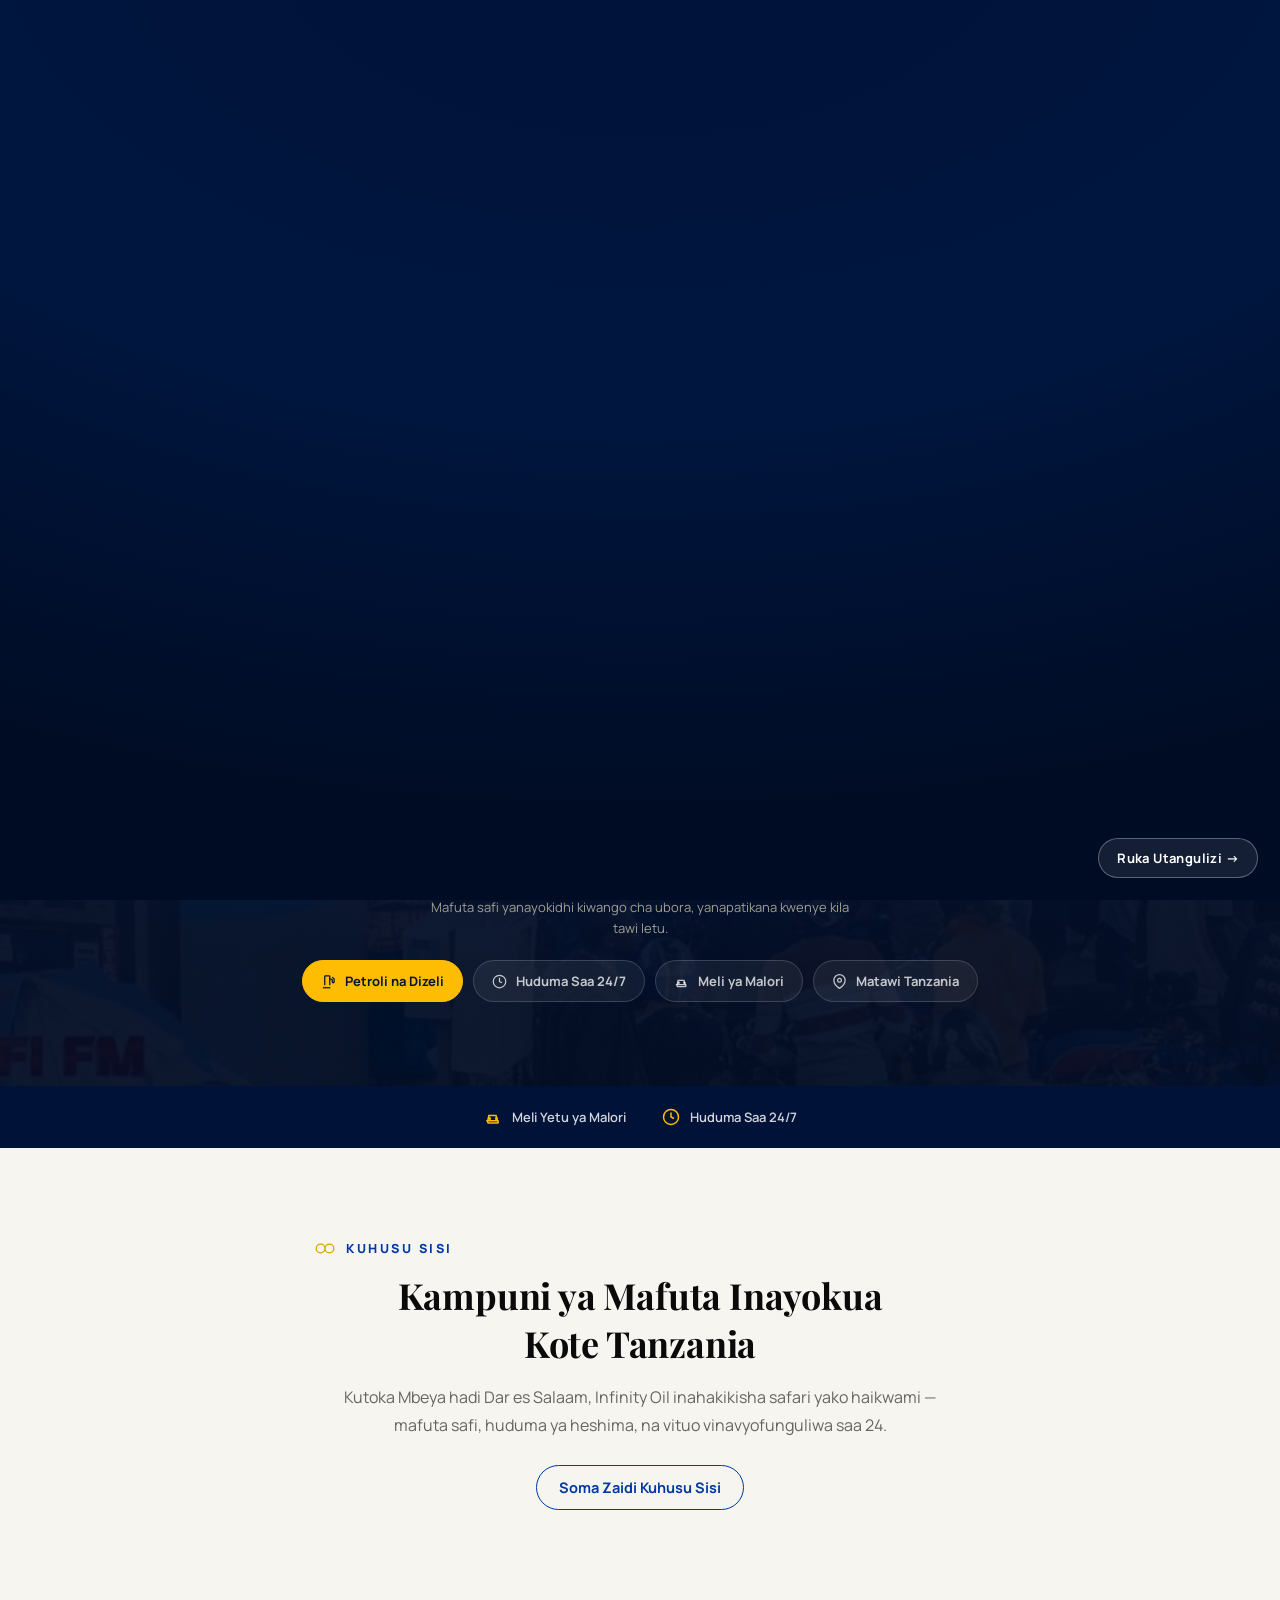
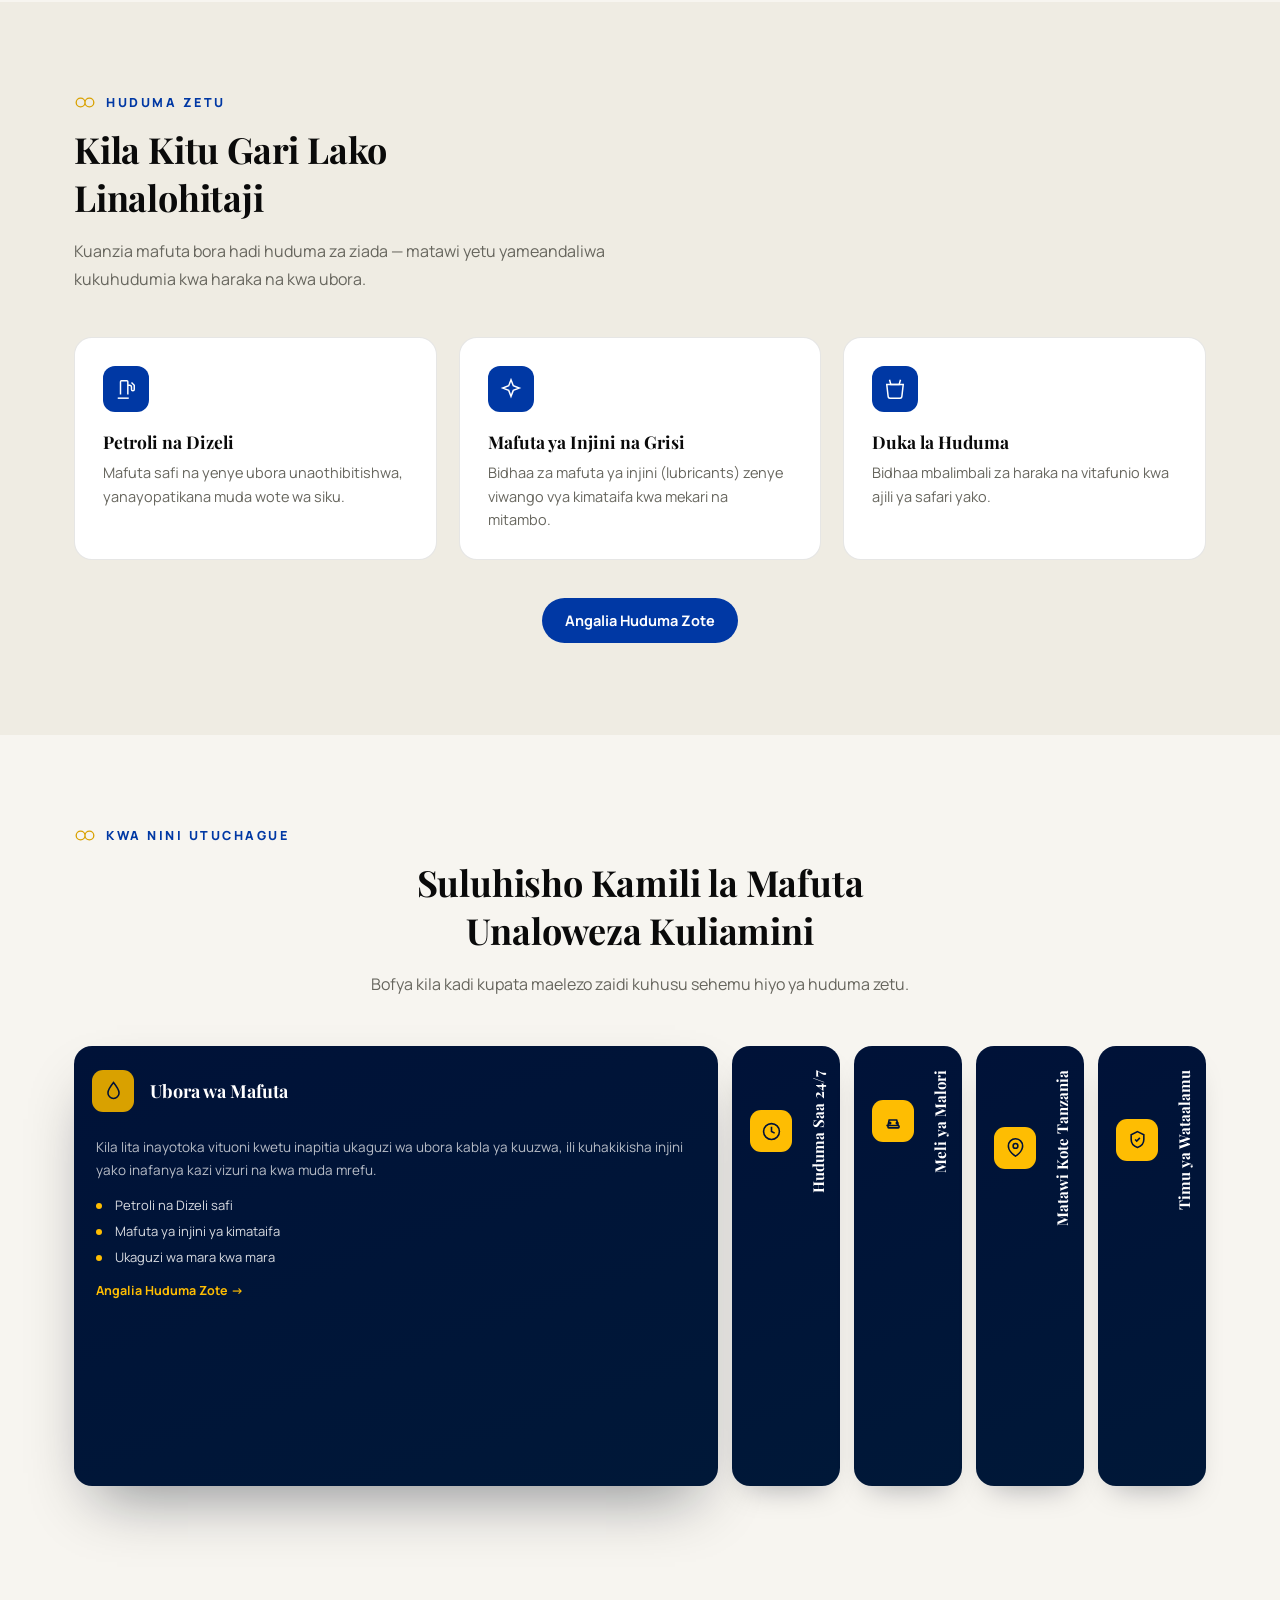
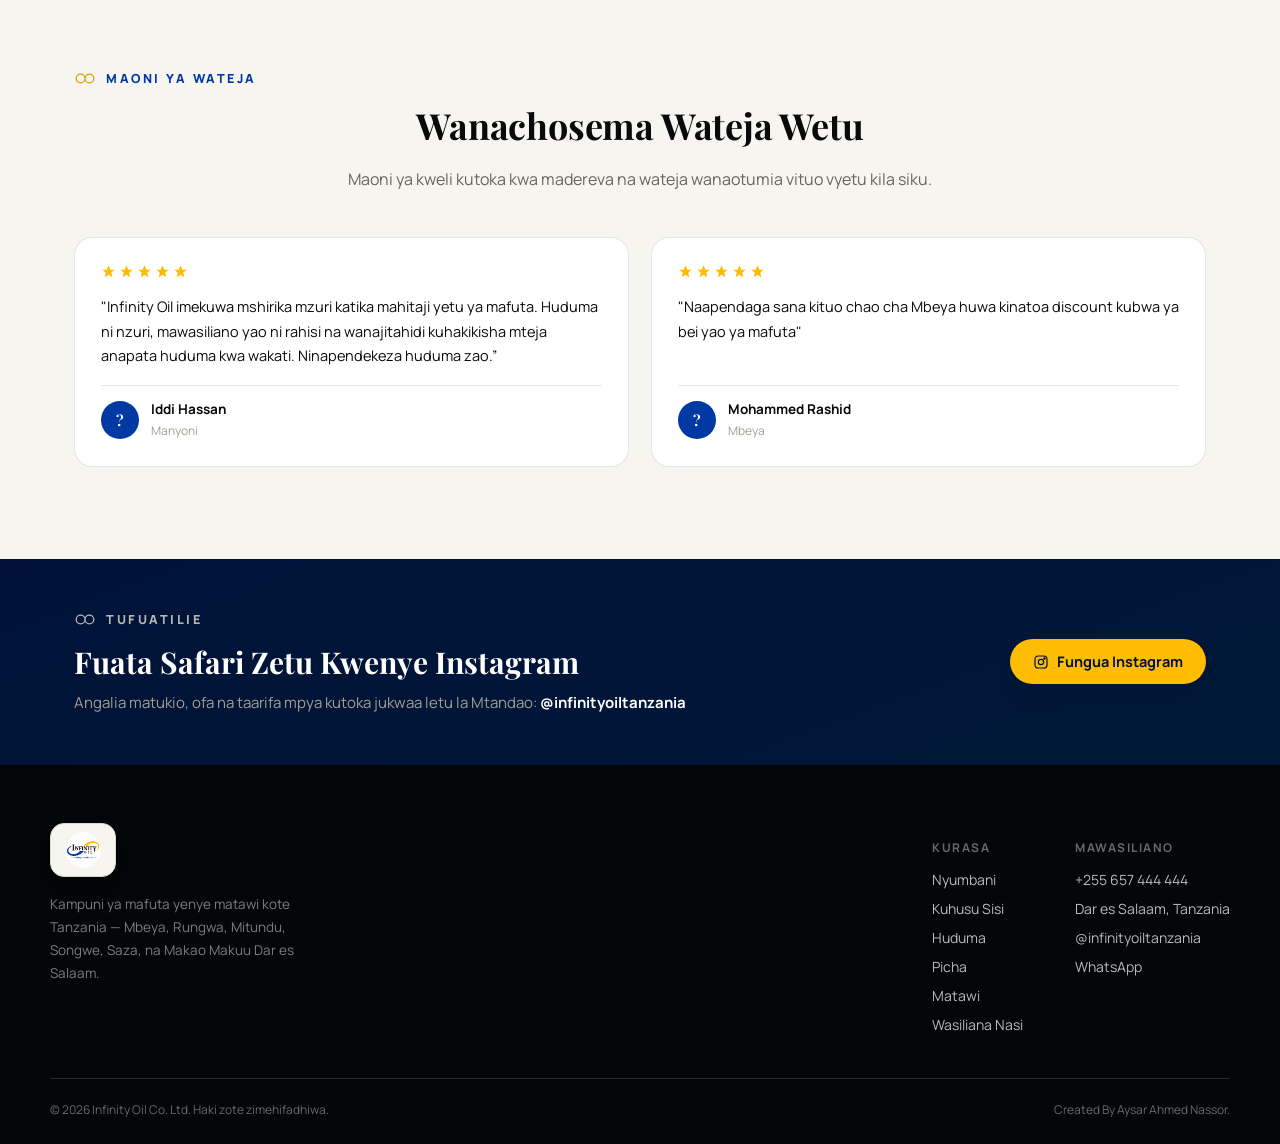
==== commit 1fc1f7b2: "updated matawi yetu to 11 on index.html" ====
--- a/index.html
+++ b/index.html
@@ -136,7 +136,7 @@
       </div>
 
       <div class="hero-stats">
-        <div class="hero-stat"><b><em class="fill-me">JAZA</em></b><span>Matawi Tanzania</span></div>
+        <div class="hero-stat"><b>11</b><span>Matawi Tanzania</span></div>
         <div class="hero-stat"><b>24/7</b><span>Huduma Muda Wote</span></div>
         <div class="hero-stat"><b>10+</b><span>Miaka ya uzoefu</span></div>
         <div class="hero-stat"><b>Dar es Salaam</b><span>Makao Makuu</span></div>
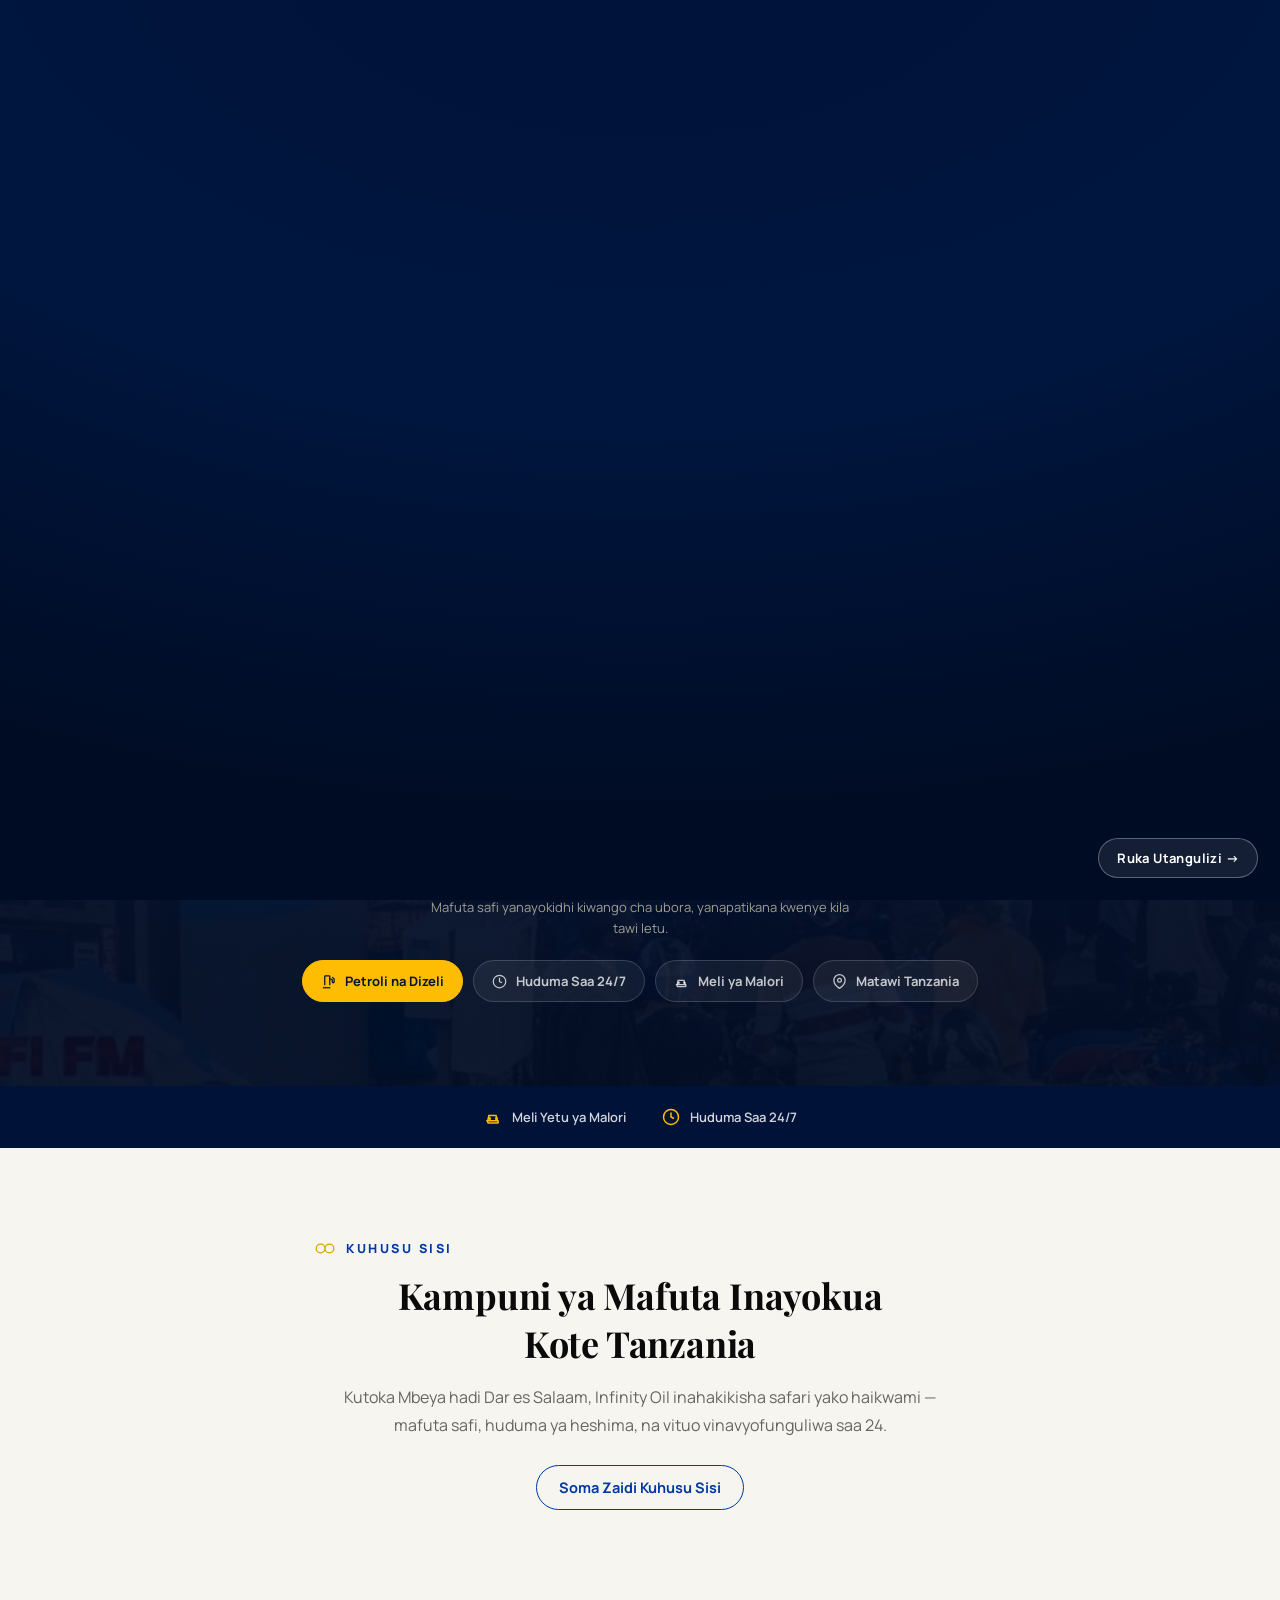
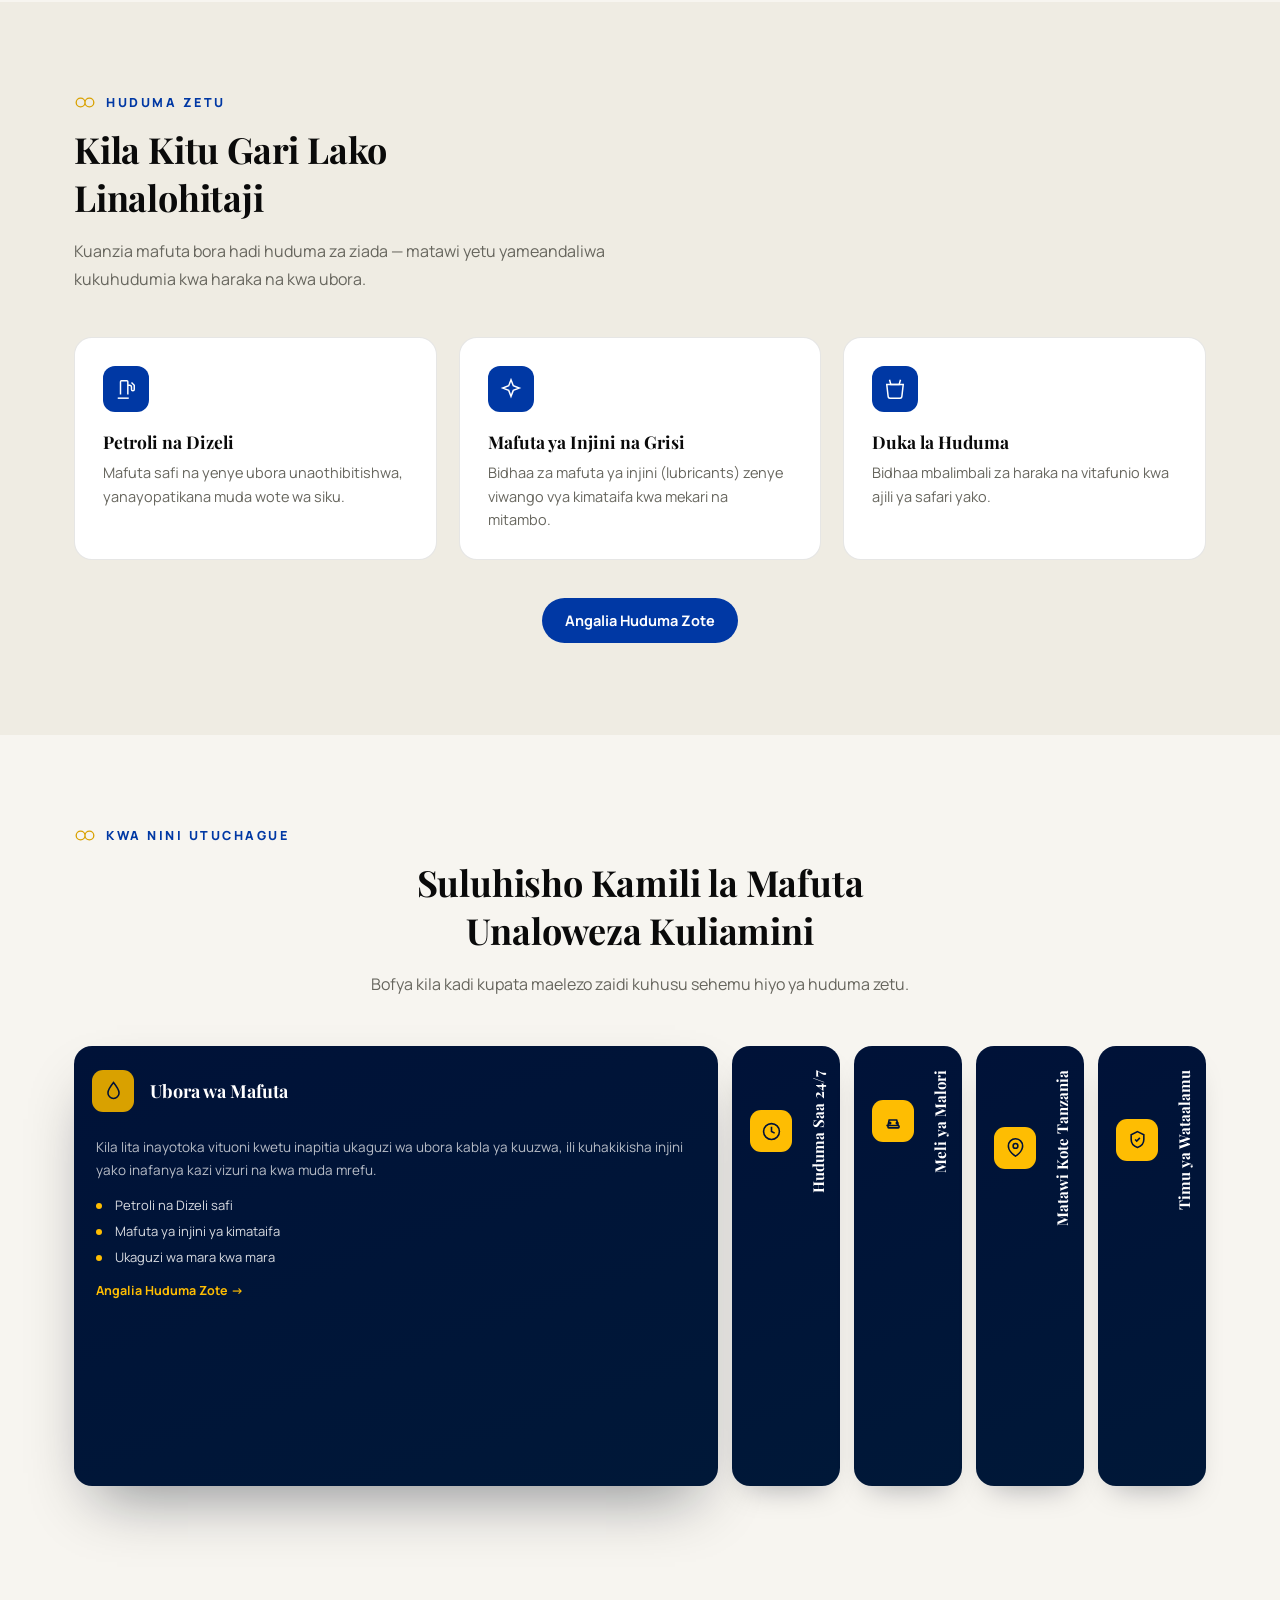
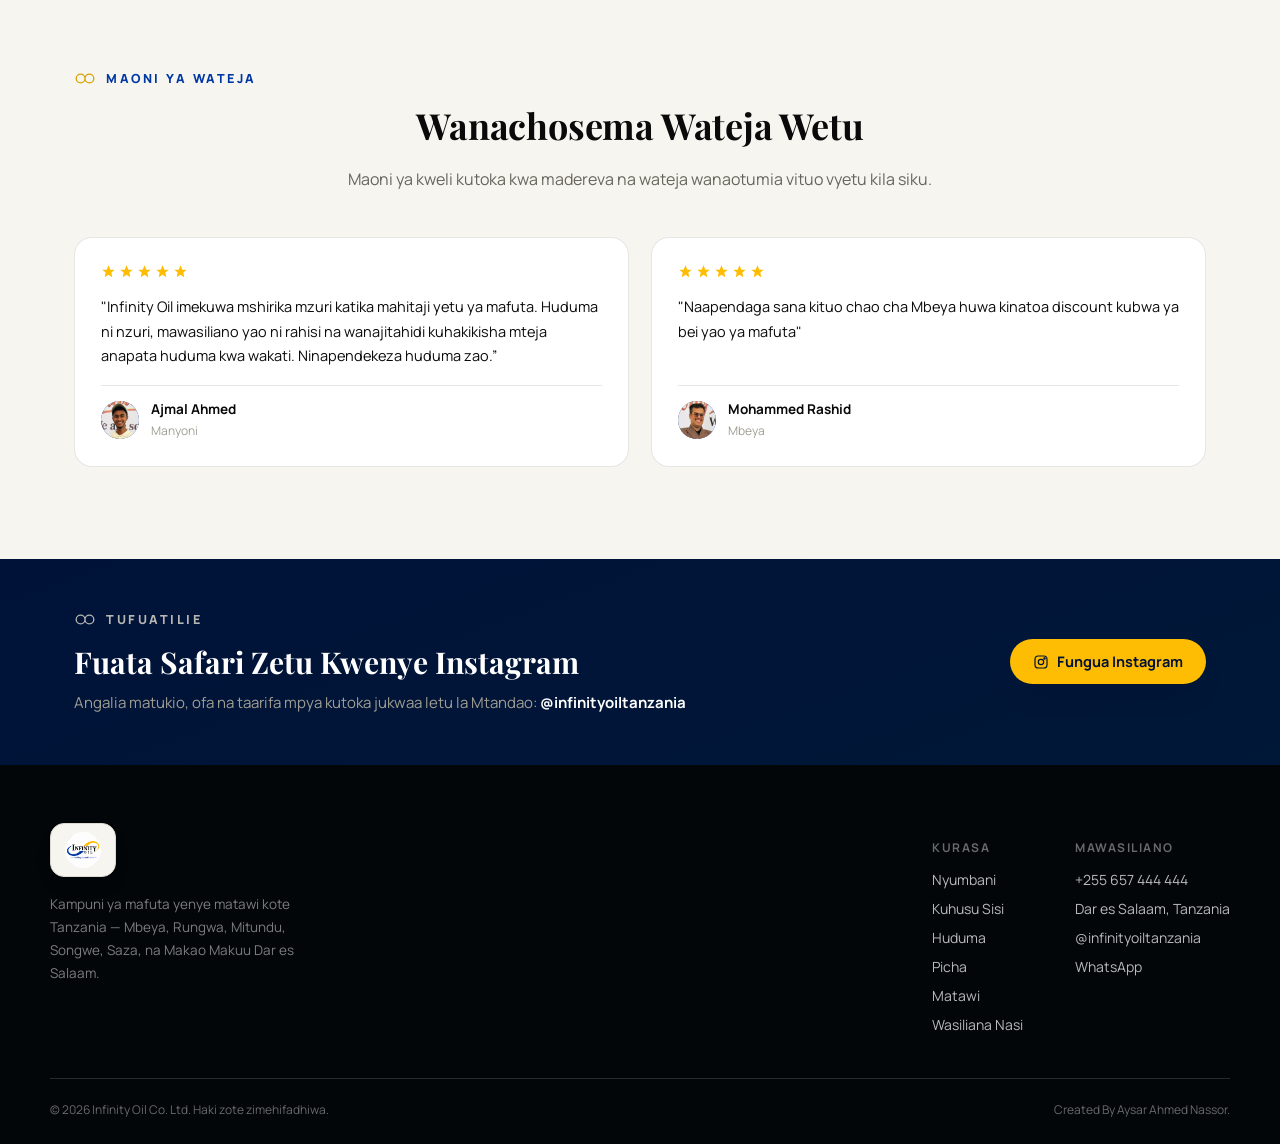
==== commit 9ca9d0bb: "added ajmal and mohammeds photo on index.html as a customer comment" ====
--- a/index.html
+++ b/index.html
@@ -332,15 +332,15 @@
           <div class="testi-stars"><svg viewBox="0 0 24 24"><path d="M12 2l3 7h7l-5.5 4.5L18 21l-6-4-6 4 1.5-7.5L2 9h7z"/></svg><svg viewBox="0 0 24 24"><path d="M12 2l3 7h7l-5.5 4.5L18 21l-6-4-6 4 1.5-7.5L2 9h7z"/></svg><svg viewBox="0 0 24 24"><path d="M12 2l3 7h7l-5.5 4.5L18 21l-6-4-6 4 1.5-7.5L2 9h7z"/></svg><svg viewBox="0 0 24 24"><path d="M12 2l3 7h7l-5.5 4.5L18 21l-6-4-6 4 1.5-7.5L2 9h7z"/></svg><svg viewBox="0 0 24 24"><path d="M12 2l3 7h7l-5.5 4.5L18 21l-6-4-6 4 1.5-7.5L2 9h7z"/></svg></div>
           <p class="testi-quote">"Infinity Oil imekuwa mshirika mzuri katika mahitaji yetu ya mafuta. Huduma ni nzuri, mawasiliano yao ni rahisi na wanajitahidi kuhakikisha mteja anapata huduma kwa wakati. Ninapendekeza huduma zao.”</p>
           <div class="testi-person">
-            <div class="testi-avatar">?</div>
-            <div><b>Iddi Hassan</b><span>Manyoni</span></div>
+            <div class="testi-avatar"><img src="assets/img/ajmal.jpg" alt="Ajmal Ahmed" loading="lazy" style="width:100%;height:100%;object-fit:cover;border-radius:50%;display:block;"></div>
+            <div><b>Ajmal Ahmed</b><span>Manyoni</span></div>
           </div>
         </div>
         <div class="testi-card reveal">
           <div class="testi-stars"><svg viewBox="0 0 24 24"><path d="M12 2l3 7h7l-5.5 4.5L18 21l-6-4-6 4 1.5-7.5L2 9h7z"/></svg><svg viewBox="0 0 24 24"><path d="M12 2l3 7h7l-5.5 4.5L18 21l-6-4-6 4 1.5-7.5L2 9h7z"/></svg><svg viewBox="0 0 24 24"><path d="M12 2l3 7h7l-5.5 4.5L18 21l-6-4-6 4 1.5-7.5L2 9h7z"/></svg><svg viewBox="0 0 24 24"><path d="M12 2l3 7h7l-5.5 4.5L18 21l-6-4-6 4 1.5-7.5L2 9h7z"/></svg><svg viewBox="0 0 24 24"><path d="M12 2l3 7h7l-5.5 4.5L18 21l-6-4-6 4 1.5-7.5L2 9h7z"/></svg></div>
           <p class="testi-quote">"Naapendaga sana kituo chao cha Mbeya huwa kinatoa discount kubwa ya bei yao ya mafuta"</p>
           <div class="testi-person">
-            <div class="testi-avatar">?</div>
+            <div class="testi-avatar"><img src="assets/img/mohammed.jpg" alt="Mohammed Rashid" loading="lazy" style="width:100%;height:100%;object-fit:cover;border-radius:50%;display:block;"></div>
             <div><b>Mohammed Rashid</b><span>Mbeya</span></div>
           </div>
         </div>
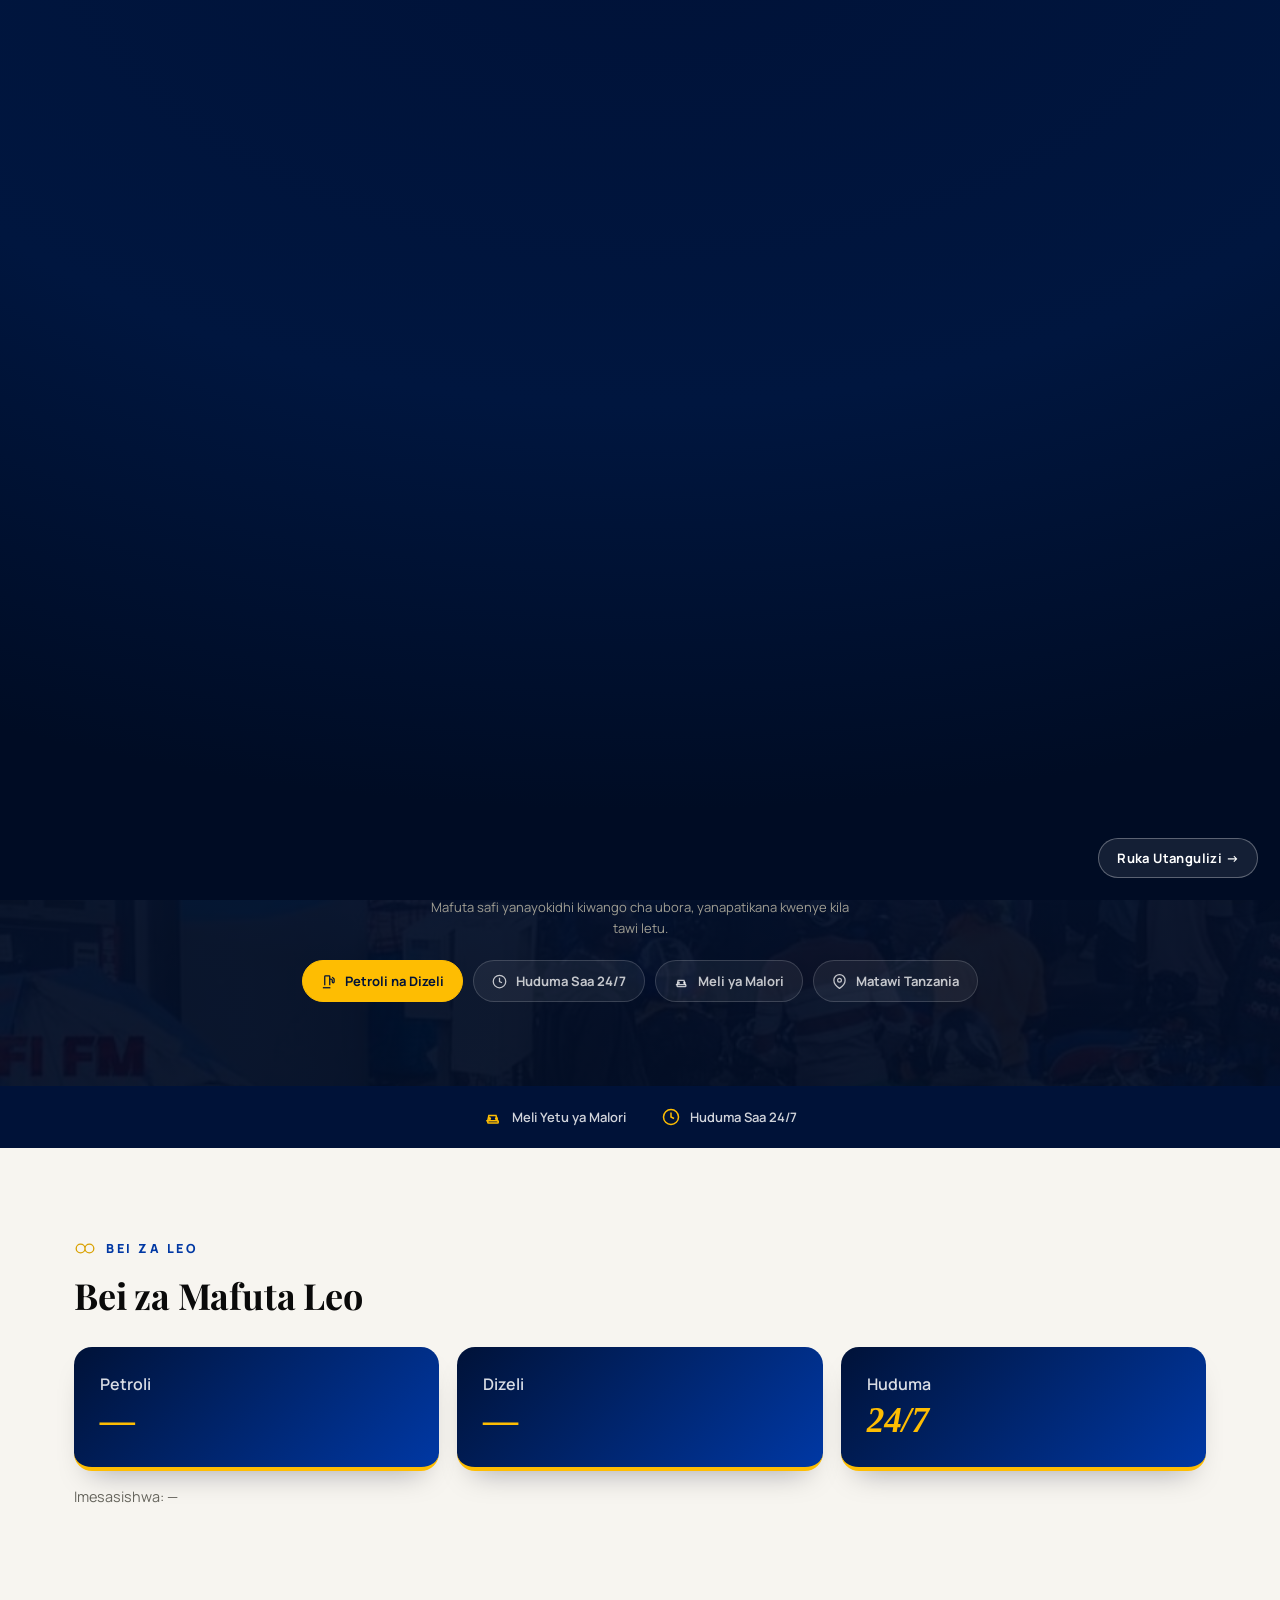
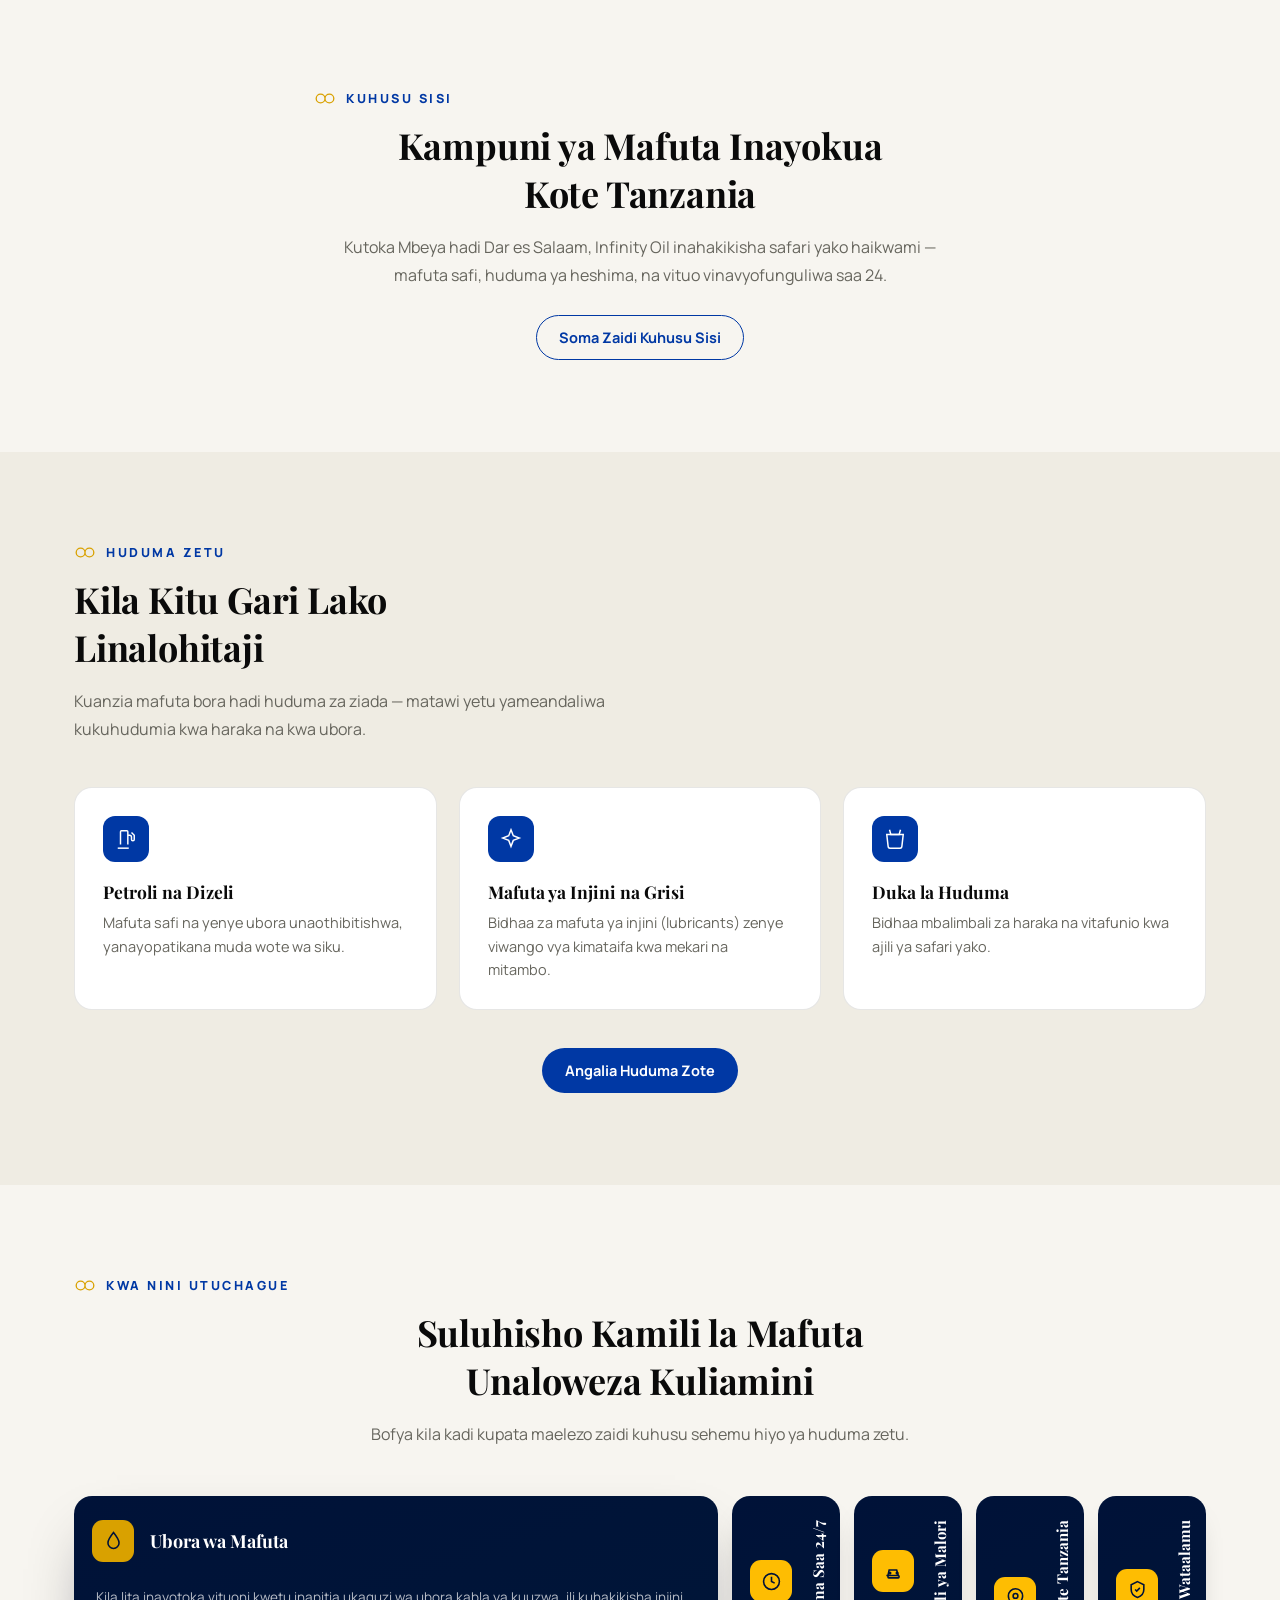
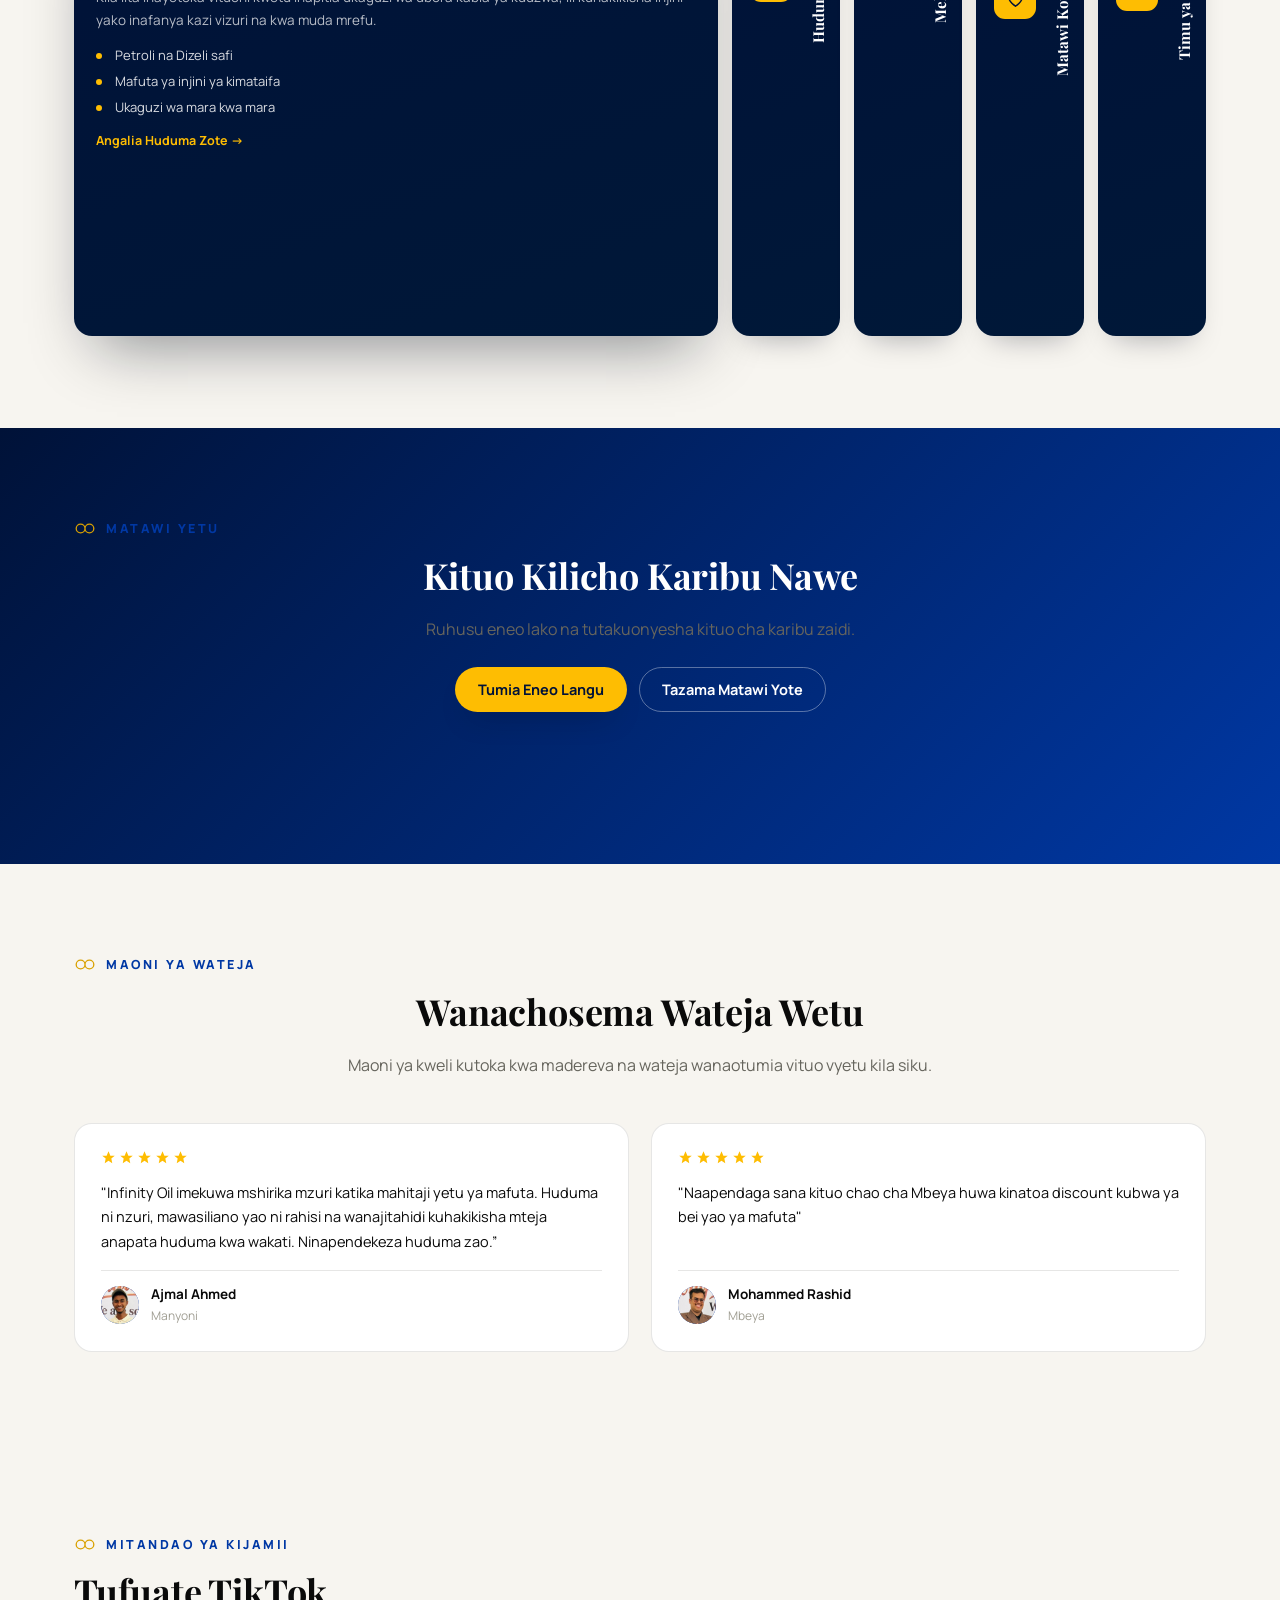
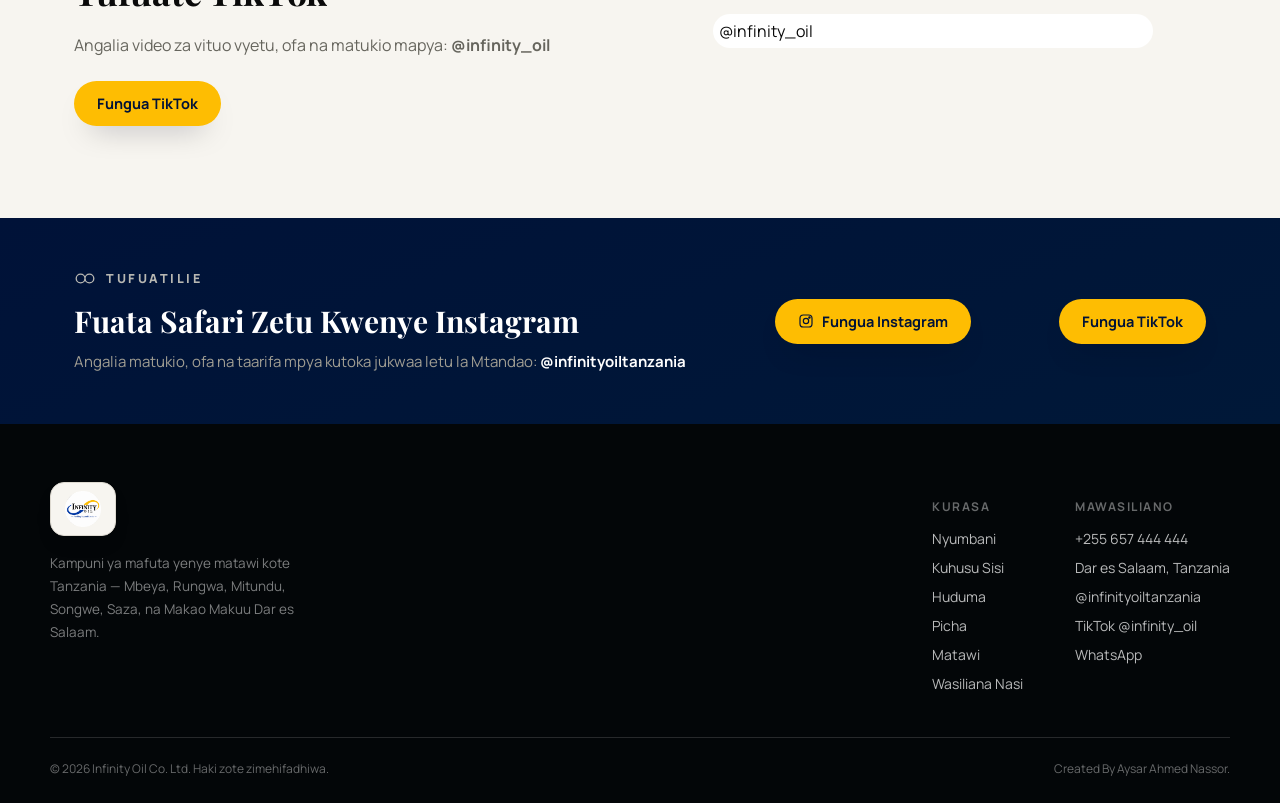
==== commit bc18f25a: "change the whole index ayout to its previous tage and added some features like nearest station , fun" ====
--- a/index.html
+++ b/index.html
@@ -23,6 +23,7 @@
 <link rel="preconnect" href="https://fonts.gstatic.com" crossorigin>
 <link href="https://fonts.googleapis.com/css2?family=Playfair+Display:ital,wght@0,500;0,600;0,700;0,800;1,500&family=Manrope:wght@400;500;600;700;800&display=swap" rel="stylesheet">
 <link rel="stylesheet" href="assets/css/style.css">
+<link rel="stylesheet" href="assets/css/extras.css">
 <script type="application/ld+json">
 {
   "@context": "https://schema.org",
@@ -43,7 +44,7 @@
     "opens": "00:00",
     "closes": "23:59"
   },
-  "sameAs": ["https://www.instagram.com/infinityoiltanzania/"]
+  "sameAs": ["https://www.instagram.com/infinityoiltanzania/", "https://www.tiktok.com/@infinity_oil"]
 }
 </script>
 <!-- FILL IN: replace infinityoiltz.co.tz above with your real domain once deployed. -->
@@ -75,6 +76,9 @@
   <div class="header-actions">
     <a class="icon-btn" href="https://www.instagram.com/infinityoiltanzania/" target="_blank" rel="noopener" aria-label="Fuatilia Instagram">
       <svg viewBox="0 0 24 24" stroke-width="1.8"><rect x="3" y="3" width="18" height="18" rx="5"/><circle cx="12" cy="12" r="4"/><circle cx="17.2" cy="6.8" r="1"/></svg>
+    </a>
+    <a class="icon-btn" href="https://www.tiktok.com/@infinity_oil" target="_blank" rel="noopener" aria-label="Fuatilia TikTok">
+      <svg viewBox="0 0 24 24" stroke-width="1.8"><path d="M16 3v10.5a4.5 4.5 0 1 1-4.5-4.5"/><path d="M16 3c.4 2.4 2 4 4.5 4.2"/></svg>
     </a>
     <a class="btn btn-primary" href="tel:+255657444444">Piga Simu</a>
     <button class="nav-toggle" id="navToggle" aria-label="Fungua menyu" aria-expanded="false">
@@ -186,6 +190,21 @@
       </div>
     </div>
   </section>
+  <section class="section ex-prices" id="bei-za-leo">
+    <div class="container">
+      <div class="reveal">
+        <div class="kicker"><svg class="infi" width="22" height="11" viewBox="0 0 200 100"><path d="M100,50 C100,72 82,90 60,90 C38,90 20,72 20,50 C20,28 38,10 60,10 C82,10 100,28 100,50 C100,72 118,90 140,90 C162,90 180,72 180,50 C180,28 162,10 140,10 C118,10 100,28 100,50 Z" fill="none" stroke-width="12"/></svg>Bei za Leo</div>
+        <h2>Bei za Mafuta Leo</h2>
+      </div>
+      <div class="ex-grid reveal">
+        <div class="ex-card"><span>Petroli</span><b data-price="petrol">—</b></div>
+        <div class="ex-card"><span>Dizeli</span><b data-price="diesel">—</b></div>
+        <div class="ex-card"><span>Huduma</span><b>24/7</b></div>
+      </div>
+      <p class="ex-note"><span>Imesasishwa</span>: <span id="pUpd">—</span></p>
+    </div>
+  </section>
+
 
   <section class="section" id="kuhusu-utangulizi" style="text-align:center;">
     <div class="container reveal" style="max-width:700px; margin:0 auto;">
@@ -318,6 +337,16 @@
     </div>
   </section>
 
+    <section class="section ex-near" id="kituo-karibu">
+    <div class="container reveal">
+      <div class="kicker"><svg class="infi" width="22" height="11" viewBox="0 0 200 100"><path d="M100,50 C100,72 82,90 60,90 C38,90 20,72 20,50 C20,28 38,10 60,10 C82,10 100,28 100,50 C100,72 118,90 140,90 C162,90 180,72 180,50 C180,28 162,10 140,10 C118,10 100,28 100,50 Z" fill="none" stroke-width="12"/></svg>Matawi Yetu</div>
+      <h2>Kituo Kilicho Karibu Nawe</h2>
+      <p class="desc">Ruhusu eneo lako na tutakuonyesha kituo cha karibu zaidi.</p>
+      <div class="ex-row"><button class="btn btn-primary" id="nearBtn" type="button">Tumia Eneo Langu</button><a class="btn btn-ghost" href="matawi.html">Tazama Matawi Yote</a></div>
+      <p class="ex-out" id="nearOut" aria-live="polite"></p>
+    </div>
+  </section>
+
   <section class="section testimonials" id="maoni">
     <div class="container">
       <div class="reveal" style="text-align:center;">
@@ -348,6 +377,18 @@
     </div>
   </section>
 
+    <section class="section ex-tt" id="tiktok">
+    <div class="container ex-split">
+      <div class="reveal">
+        <div class="kicker"><svg class="infi" width="22" height="11" viewBox="0 0 200 100"><path d="M100,50 C100,72 82,90 60,90 C38,90 20,72 20,50 C20,28 38,10 60,10 C82,10 100,28 100,50 C100,72 118,90 140,90 C162,90 180,72 180,50 C180,28 162,10 140,10 C118,10 100,28 100,50 Z" fill="none" stroke-width="12"/></svg>Mitandao ya Kijamii</div>
+        <h2>Tufuate TikTok</h2>
+        <p class="desc">Angalia video za vituo vyetu, ofa na matukio mapya: <b>@infinity_oil</b></p>
+        <a class="btn btn-primary" style="margin-top:22px;" href="https://www.tiktok.com/@infinity_oil" target="_blank" rel="noopener">Fungua TikTok</a>
+      </div>
+      <div class="ex-embed reveal"><blockquote class="tiktok-embed" cite="https://www.tiktok.com/@infinity_oil" data-unique-id="infinity_oil" data-embed-type="creator" style="max-width:780px;min-width:288px"><section><a target="_blank" rel="noopener" href="https://www.tiktok.com/@infinity_oil?refer=creator_embed">@infinity_oil</a></section></blockquote></div>
+    </div>
+  </section>
+
   <section class="social-band">
     <div class="social-inner">
       <div class="social-text">
@@ -359,6 +400,7 @@
         <svg viewBox="0 0 24 24" width="16" height="16" stroke-width="1.8" fill="none" stroke="currentColor"><rect x="3" y="3" width="18" height="18" rx="5"/><circle cx="12" cy="12" r="4"/><circle cx="17.2" cy="6.8" r="1"/></svg>
         Fungua Instagram
       </a>
+      <a class="btn btn-primary" href="https://www.tiktok.com/@infinity_oil" target="_blank" rel="noopener">Fungua TikTok</a>
     </div>
   </section>
 
@@ -392,6 +434,7 @@
           <span>+255 657 444 444</span>
           <span>Dar es Salaam, Tanzania</span>
           <a href="https://www.instagram.com/infinityoiltanzania/" target="_blank" rel="noopener">@infinityoiltanzania</a>
+          <a href="https://www.tiktok.com/@infinity_oil" target="_blank" rel="noopener">TikTok @infinity_oil</a>
           <a href="https://wa.me/255657444444" target="_blank" rel="noopener">WhatsApp</a>
         </div>
       </div>
@@ -407,5 +450,7 @@
 <script src="assets/js/intro.js"></script>
 <script src="assets/js/hero-slider.js"></script>
 <script src="assets/js/choose-cards.js"></script>
+<script src="assets/js/extras.js"></script>
+<script async src="https://www.tiktok.com/embed.js"></script>
 </body>
 </html>
--- a/assets/css/extras.css
+++ b/assets/css/extras.css
@@ -0,0 +1,20 @@
+/* Extras for the Infinity Oil homepage: fuel prices, nearest station, TikTok, EN/SW button.
+   Uses the variables and classes from style.css, so the existing layout is untouched. */
+.ex-prices{background:var(--paper)}
+.ex-grid{display:grid;grid-template-columns:repeat(auto-fit,minmax(220px,1fr));gap:18px;margin-top:28px}
+.ex-card{background:linear-gradient(135deg,var(--navy-deep),var(--navy));color:#fff;border-radius:var(--radius);padding:26px;box-shadow:var(--shadow-md);border-bottom:4px solid var(--gold);transition:transform .3s}
+.ex-card:hover{transform:translateY(-6px)}
+.ex-card span{opacity:.85;font-weight:600}
+.ex-card b{display:block;margin-top:6px;font:italic 800 2.2rem 'Playfair Display',serif;color:var(--gold)}
+.ex-note{margin:16px 0 0;color:var(--muted);font-size:.9rem}
+.ex-near{background:linear-gradient(135deg,var(--navy-deep),var(--navy));color:#fff;text-align:center}
+.ex-near h2{color:#fff;margin:0 auto}
+.ex-near .desc{color:rgba(255,255,255,.88);margin:12px auto 0}
+.ex-row{display:flex;flex-wrap:wrap;gap:12px;justify-content:center;margin-top:24px}
+.ex-out{margin:18px 0 0;font-weight:700;min-height:2.6em}
+.ex-out a{color:var(--gold);text-decoration:underline}
+.ex-split{display:grid;grid-template-columns:1fr 1fr;gap:40px;align-items:center}
+.ex-embed{max-width:440px;width:100%;justify-self:center;background:#fff;border-radius:var(--radius);box-shadow:var(--shadow-lg);padding:6px;overflow:hidden}
+.ex-embed .tiktok-embed{margin:0 auto}
+.ex-lang{border:1.5px solid var(--gold);background:transparent;color:#fff;font:800 .8rem Manrope,sans-serif;padding:8px 12px;border-radius:99px;cursor:pointer}
+@media(max-width:860px){.ex-split{grid-template-columns:1fr}}
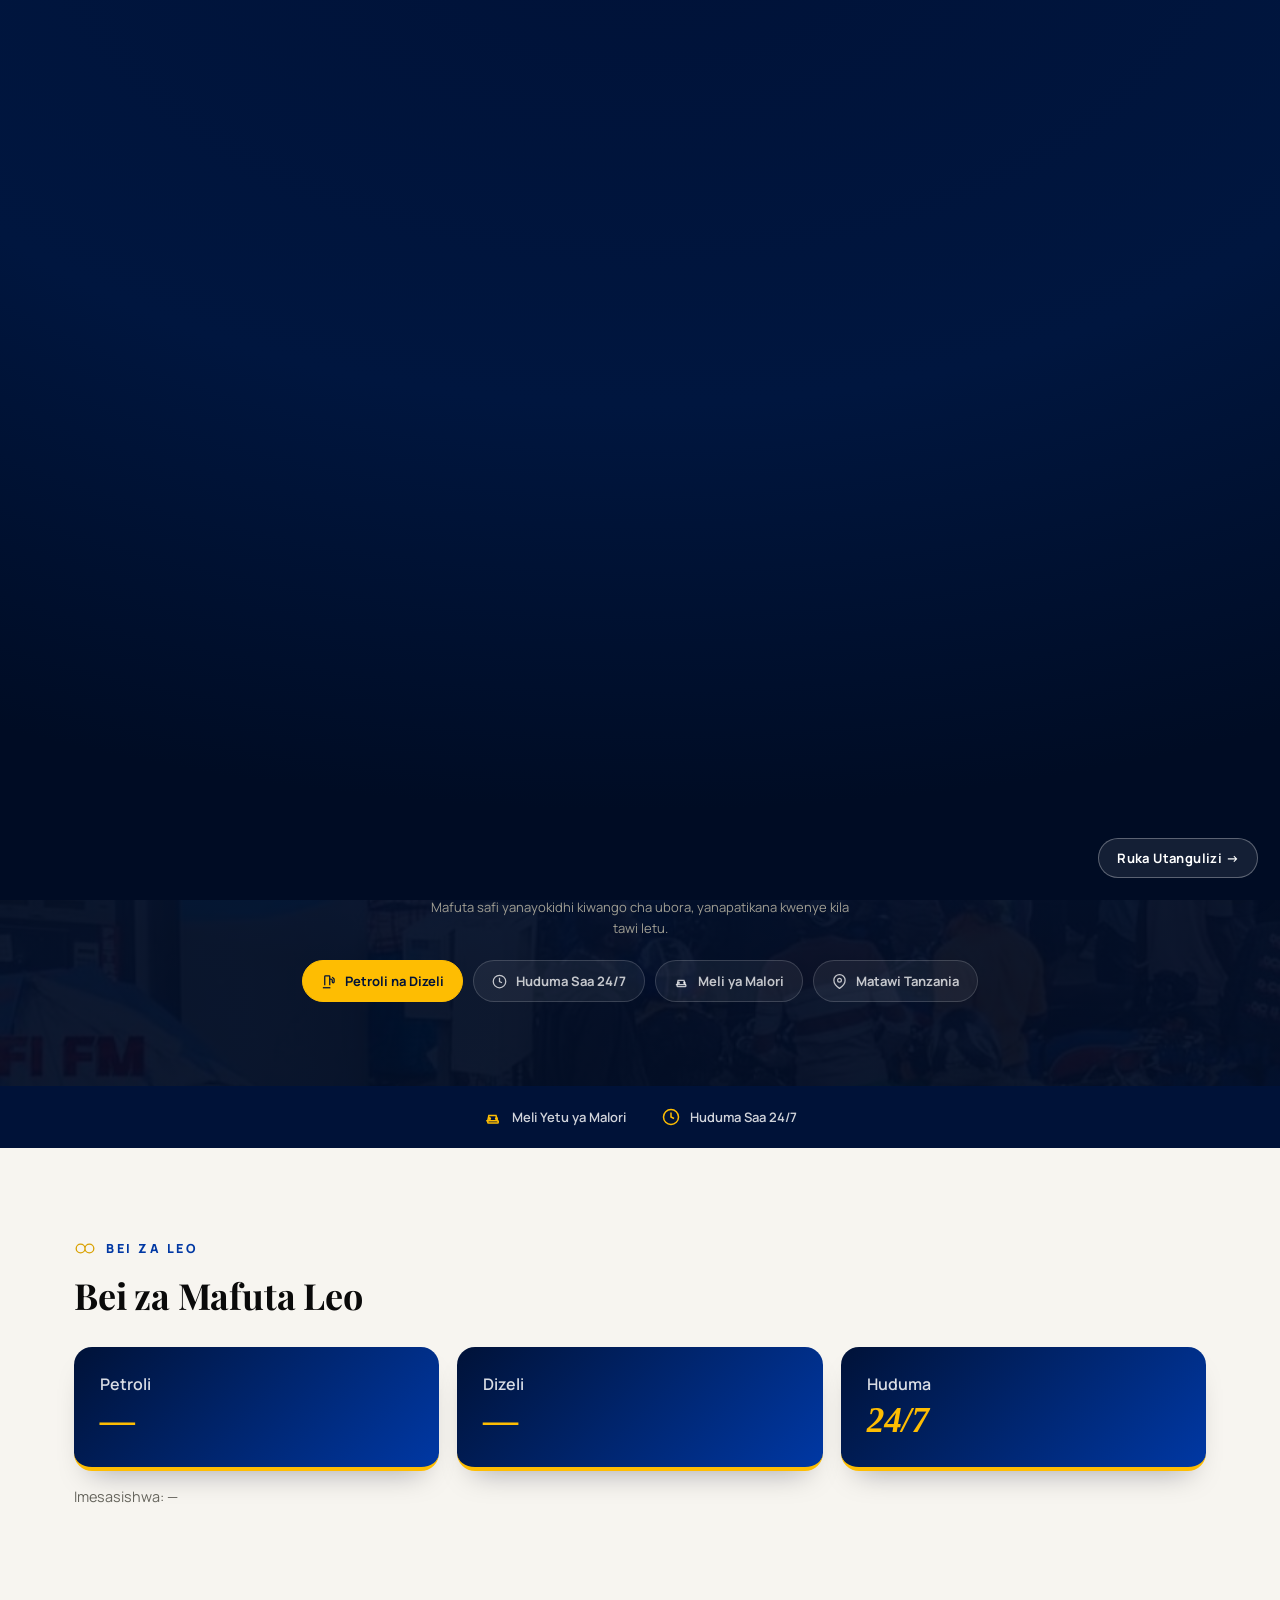
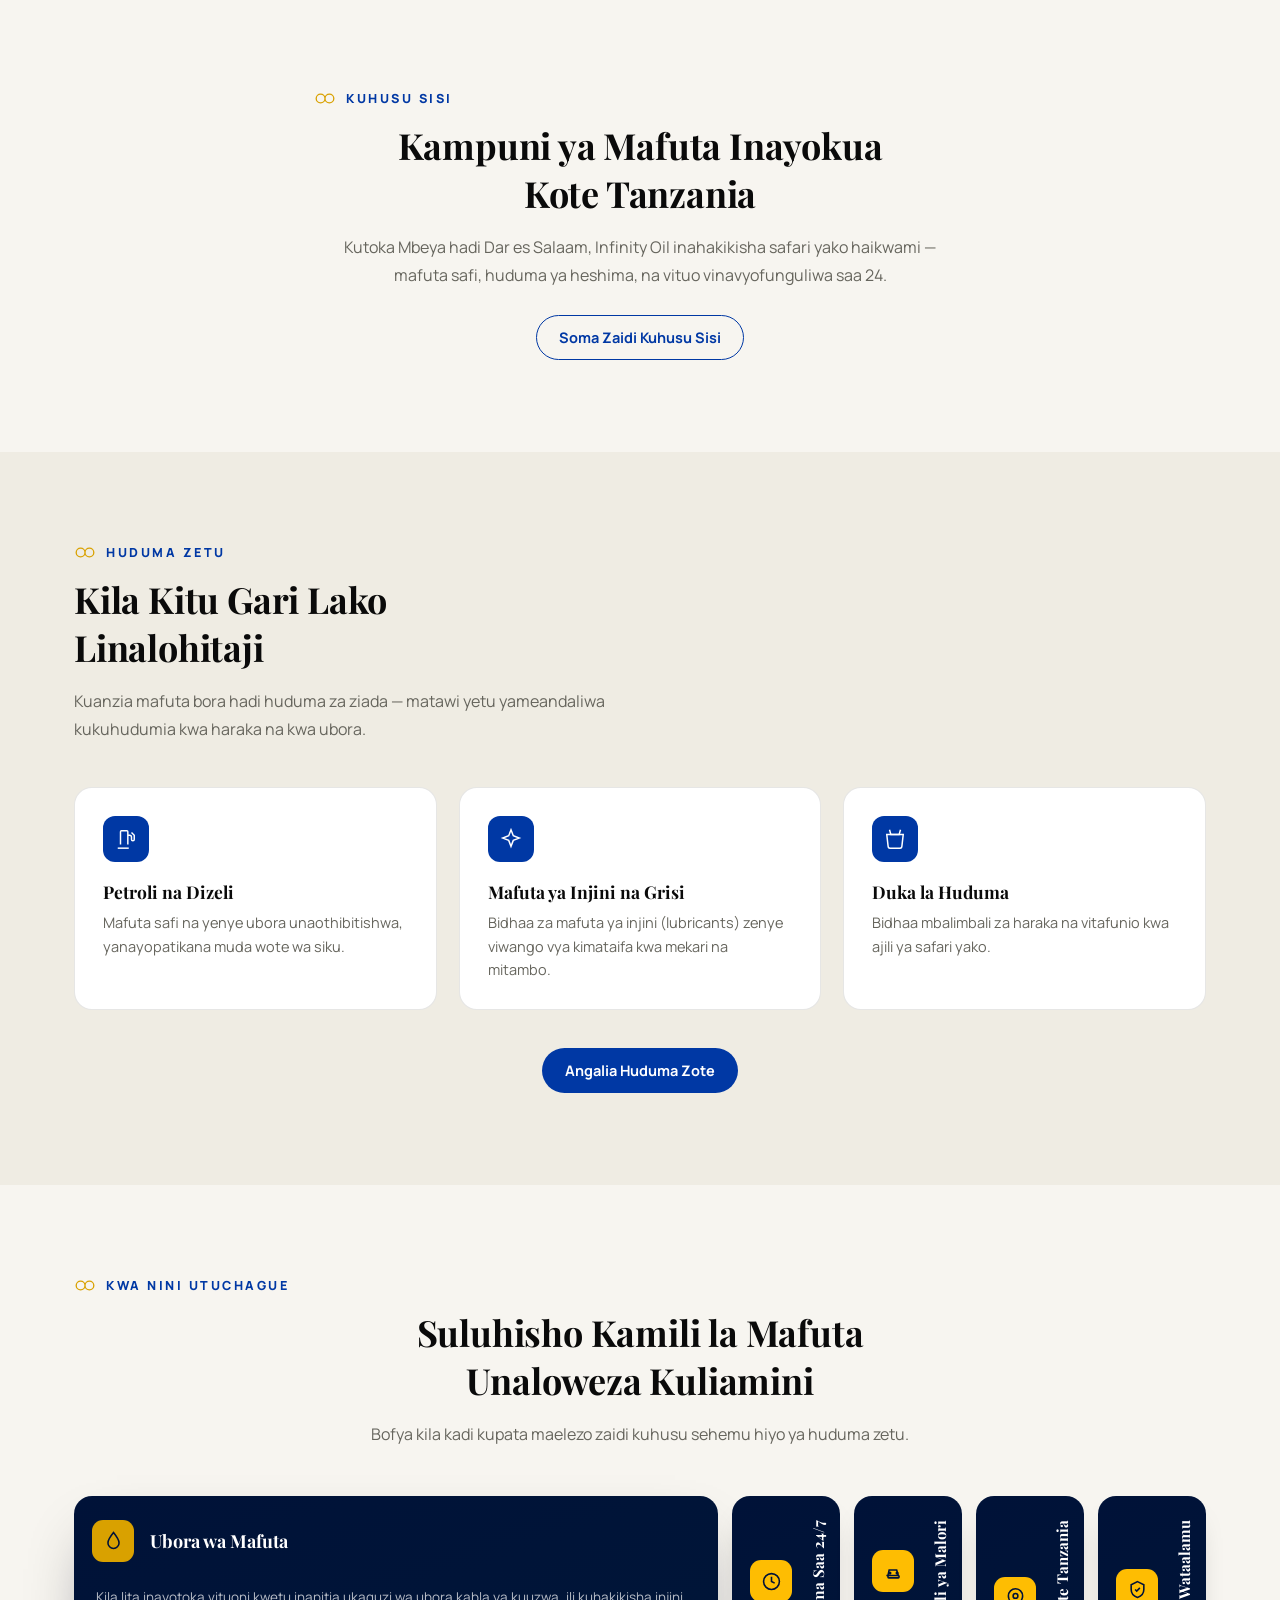
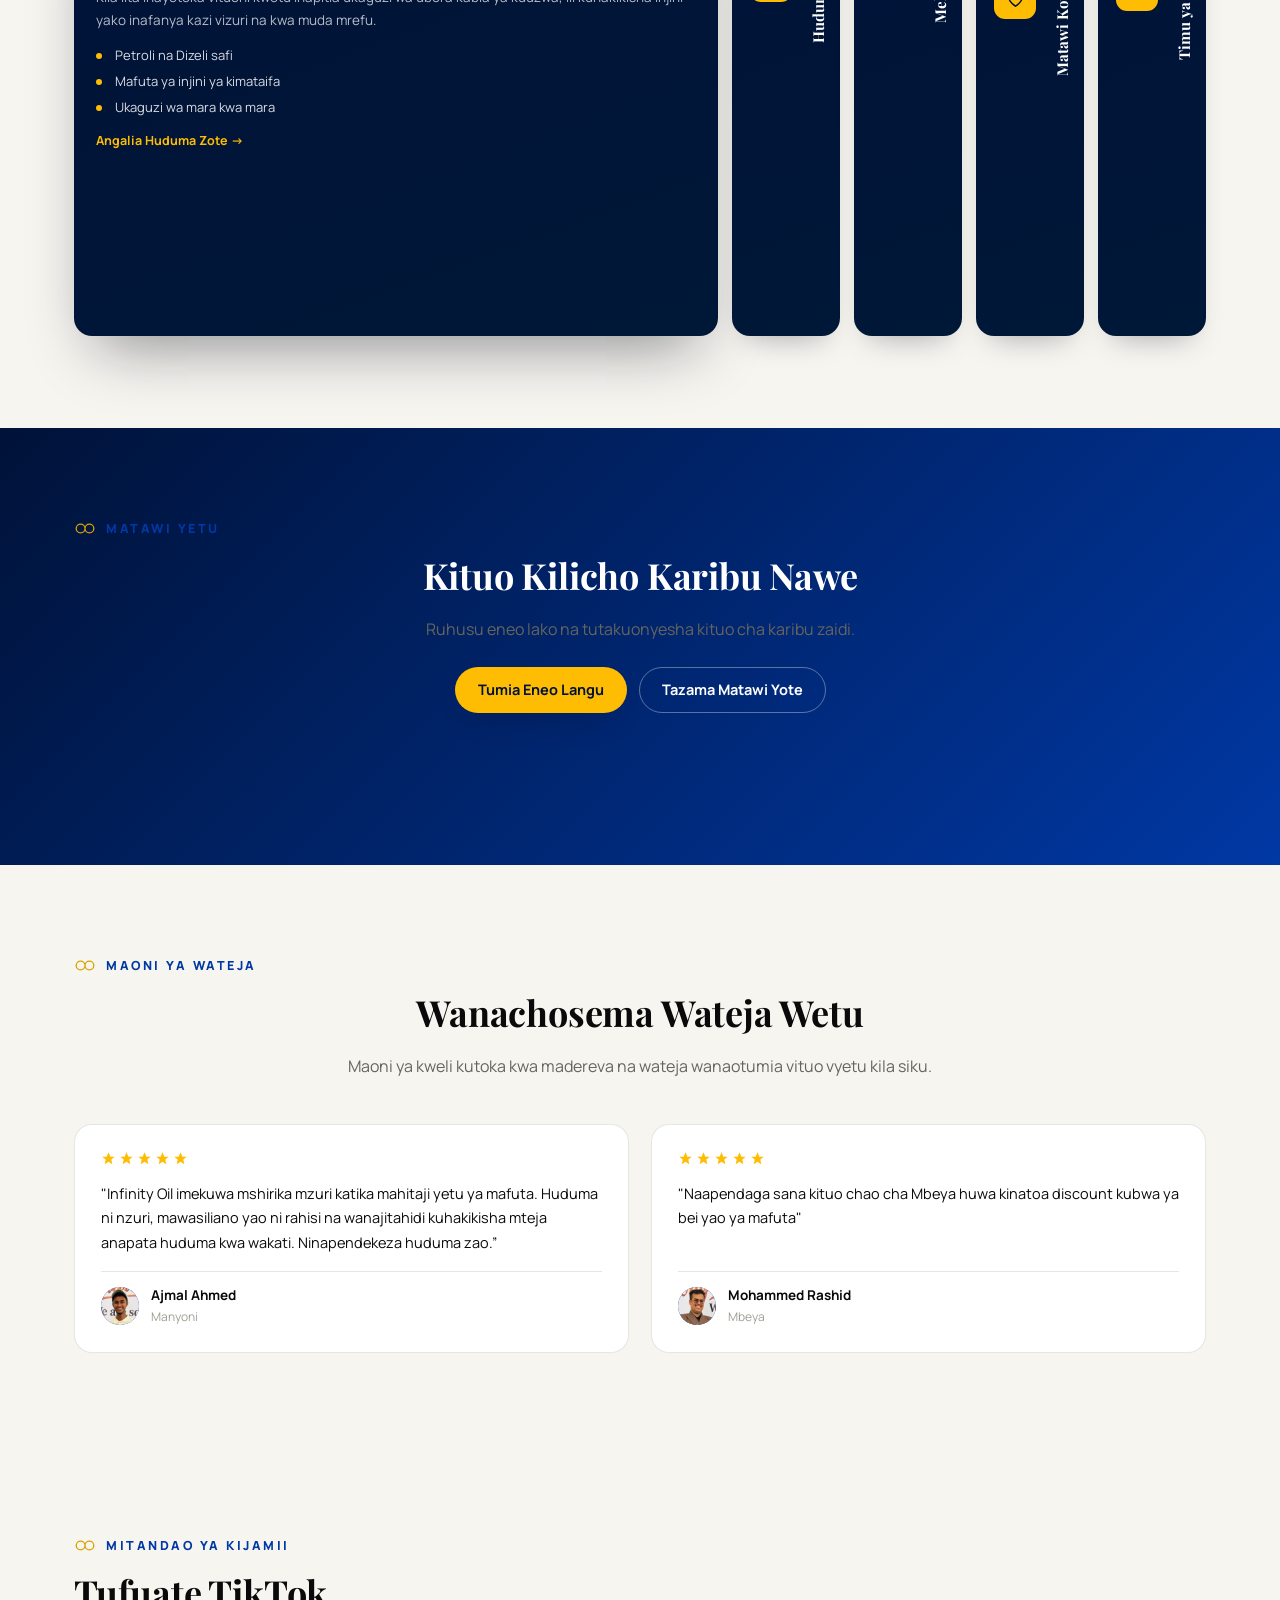
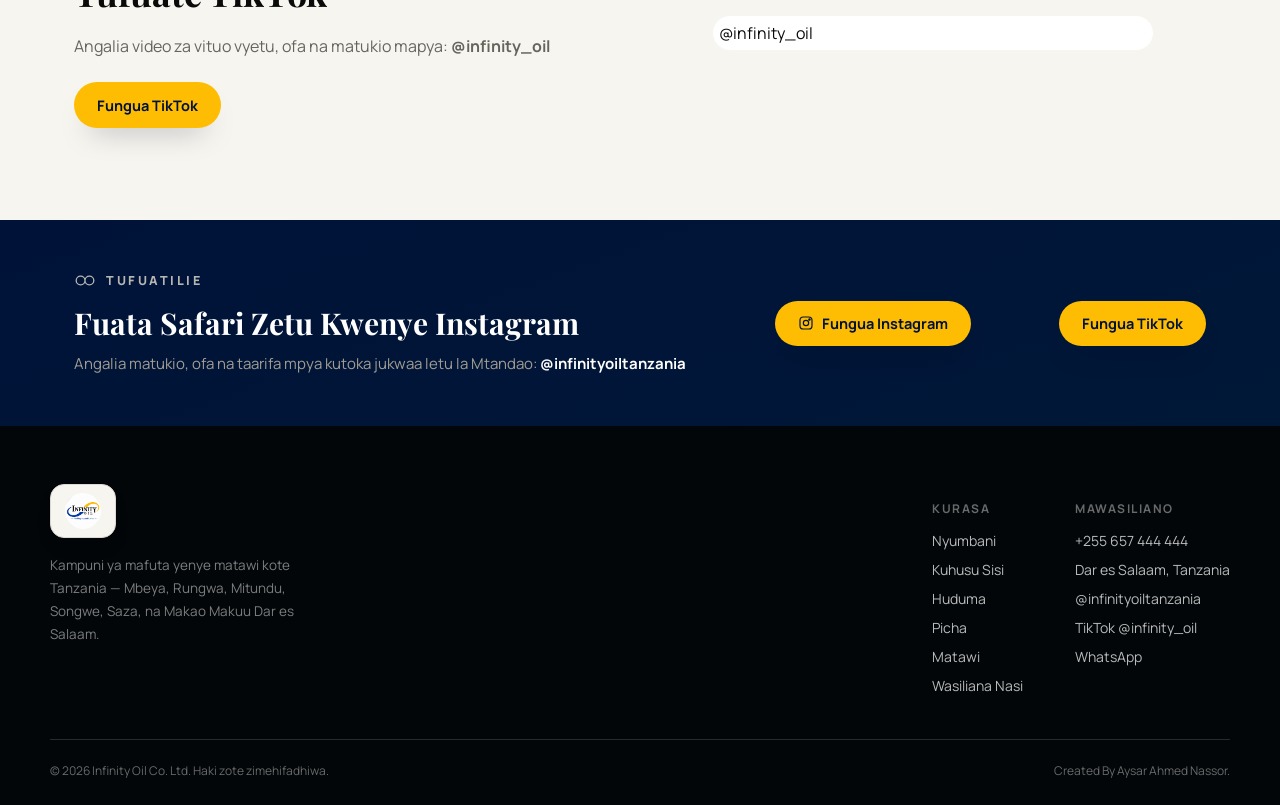
==== commit 51d0ea99: ".." ====
--- a/index.html
+++ b/index.html
@@ -95,6 +95,7 @@
   <a href="picha.html" data-nav="picha">Picha</a>
   <a href="matawi.html" data-nav="matawi">Matawi</a>
   <a href="wasiliana.html" data-nav="wasiliana">Wasiliana Nasi</a>
+  <div class="ex-msoc"><a href="https://www.instagram.com/infinityoiltanzania/" target="_blank" rel="noopener">Instagram</a><a href="https://www.tiktok.com/@infinity_oil" target="_blank" rel="noopener">TikTok</a></div>
   <a class="btn btn-primary" href="tel:+255657444444">Piga Simu Sasa</a>
 </div>
 
--- a/assets/css/extras.css
+++ b/assets/css/extras.css
@@ -16,5 +16,36 @@
 .ex-split{display:grid;grid-template-columns:1fr 1fr;gap:40px;align-items:center}
 .ex-embed{max-width:440px;width:100%;justify-self:center;background:#fff;border-radius:var(--radius);box-shadow:var(--shadow-lg);padding:6px;overflow:hidden}
 .ex-embed .tiktok-embed{margin:0 auto}
-.ex-lang{border:1.5px solid var(--gold);background:transparent;color:#fff;font:800 .8rem Manrope,sans-serif;padding:8px 12px;border-radius:99px;cursor:pointer}
 @media(max-width:860px){.ex-split{grid-template-columns:1fr}}
+
+body{overflow-x:clip}
+.ex-msoc{display:none}
+.ex-near .btn,.ex-tt .btn{min-height:46px}
+@media(max-width:560px){
+ /* tidy phone header: logo, call button, menu only (socials move into the menu) */
+ .site-header,.site-header.scrolled{padding:9px 14px;gap:10px}
+ .header-actions{gap:8px}
+ .header-actions .icon-btn{display:none}
+ .header-actions .btn{padding:10px 16px;font-size:13px;white-space:nowrap}
+ .mobile-nav .ex-msoc{display:flex;justify-content:center;gap:10px;margin:4px 0 8px}
+ .mobile-nav .ex-msoc a{font-size:14px;font-weight:700;padding:9px 18px;border:1px solid rgba(255,255,255,.3);border-radius:99px;color:#fff}
+ /* hero: facts in a 2x2 grid instead of a tall stack */
+ .hero h1{font-size:30px;line-height:1.15}
+ .hero p.lead{font-size:15.5px;line-height:1.65}
+ .hero-stats{display:grid;grid-template-columns:1fr 1fr;gap:18px 12px;margin-top:34px;text-align:center}
+ .hero-stat{border-left:none;padding:0}
+ .hero-stat b{font-size:22px}
+ /* new sections */
+ .ex-prices.section,.ex-near.section,.ex-tt.section{padding:52px 18px}
+ .ex-grid{grid-template-columns:1fr 1fr;gap:12px;margin-top:22px}
+ .ex-card{padding:18px}
+ .ex-card:last-child{grid-column:1/-1}
+ .ex-card b{font-size:1.7rem}
+ .ex-row{flex-direction:column}
+ .ex-row .btn{width:100%;justify-content:center;text-align:center}
+ .ex-split{gap:26px}
+ .ex-tt .btn{width:100%;justify-content:center;text-align:center}
+ .ex-embed{max-width:100%}
+ .social-inner{gap:14px}
+ .social-inner>.btn{width:100%;justify-content:center;text-align:center}
+}
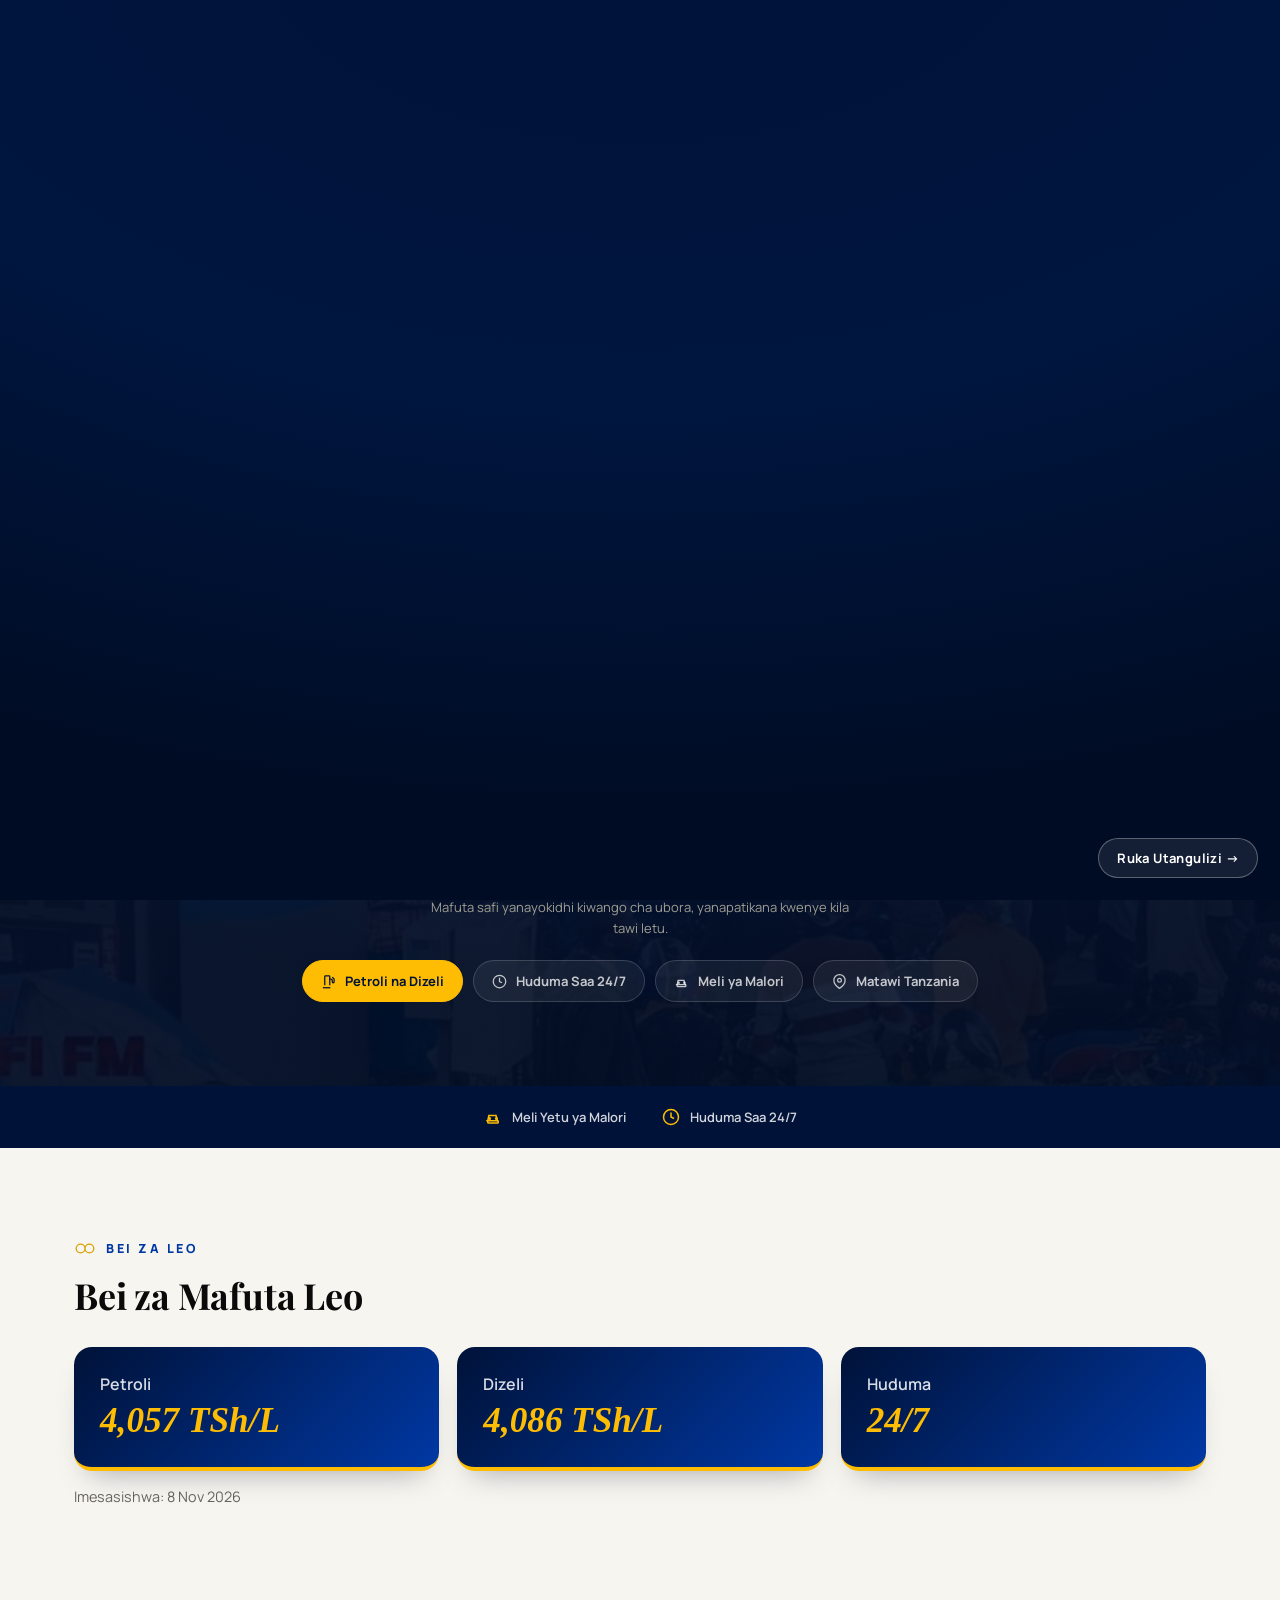
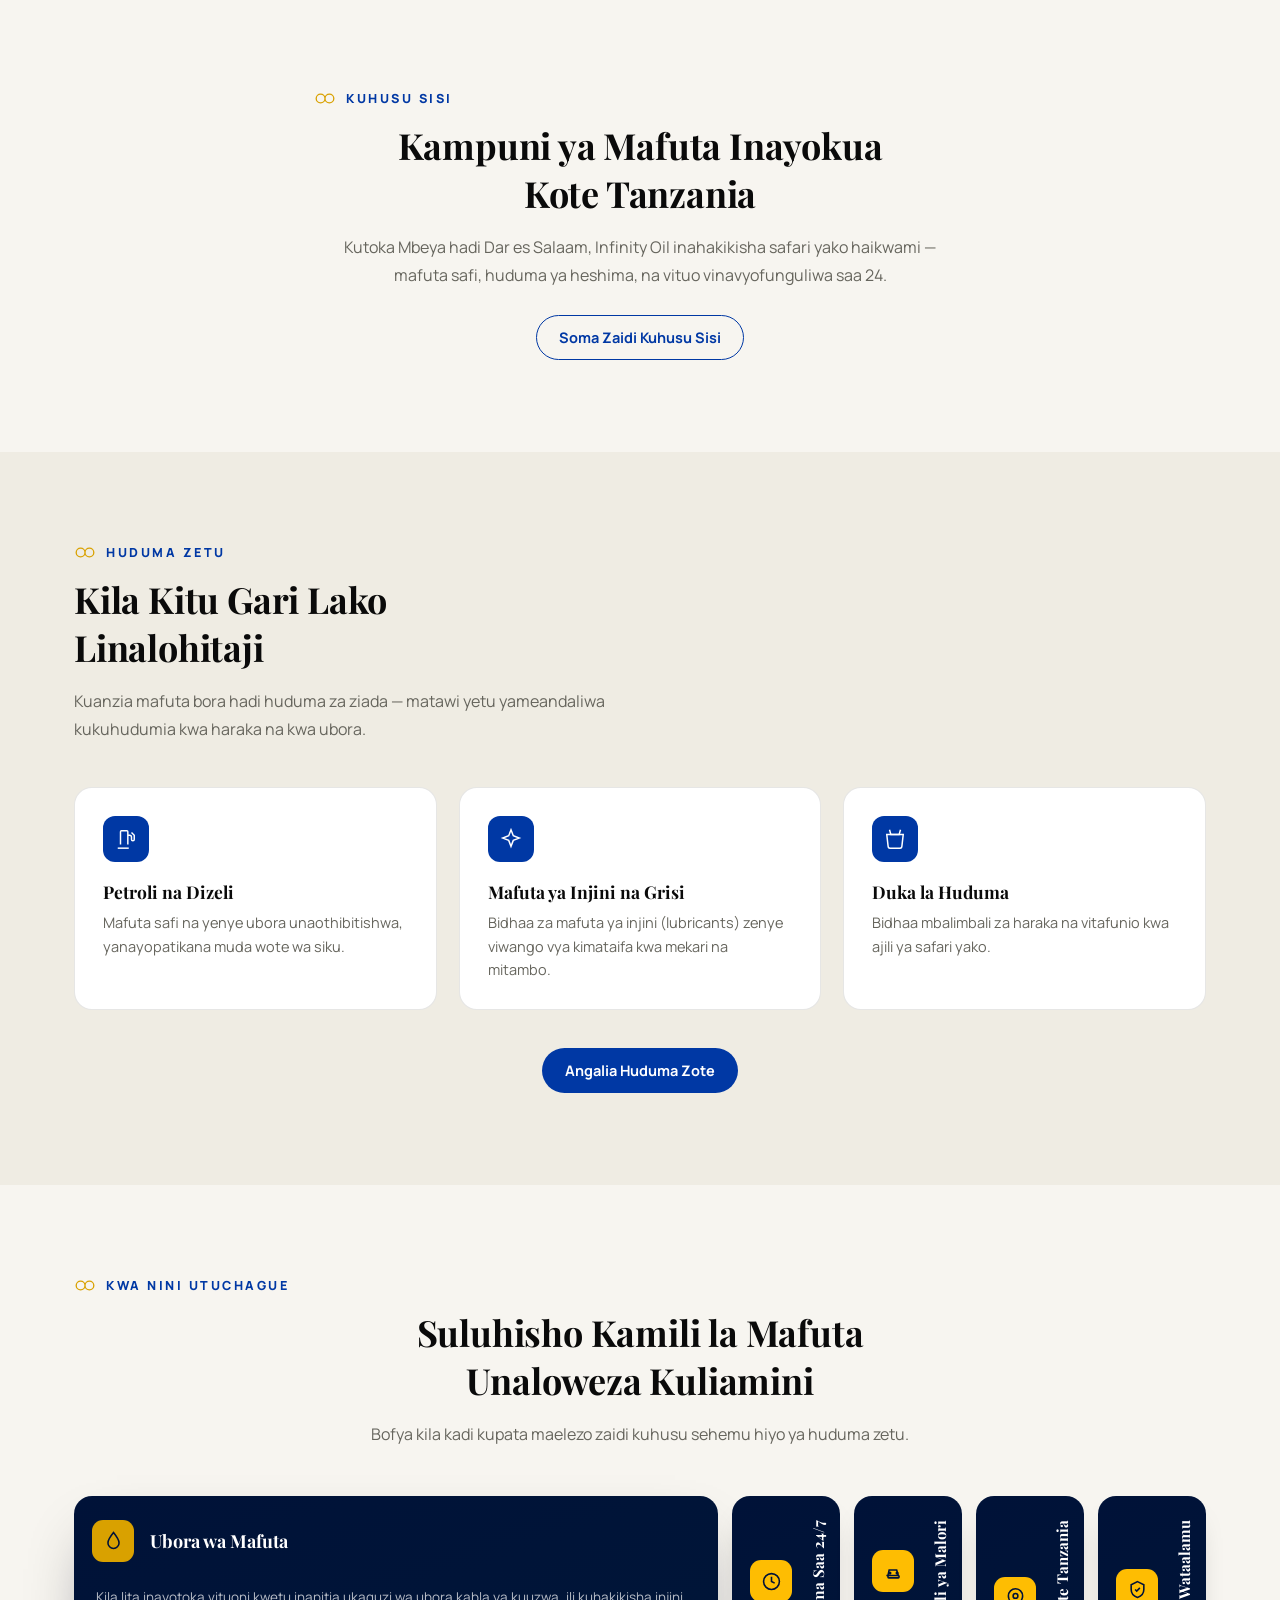
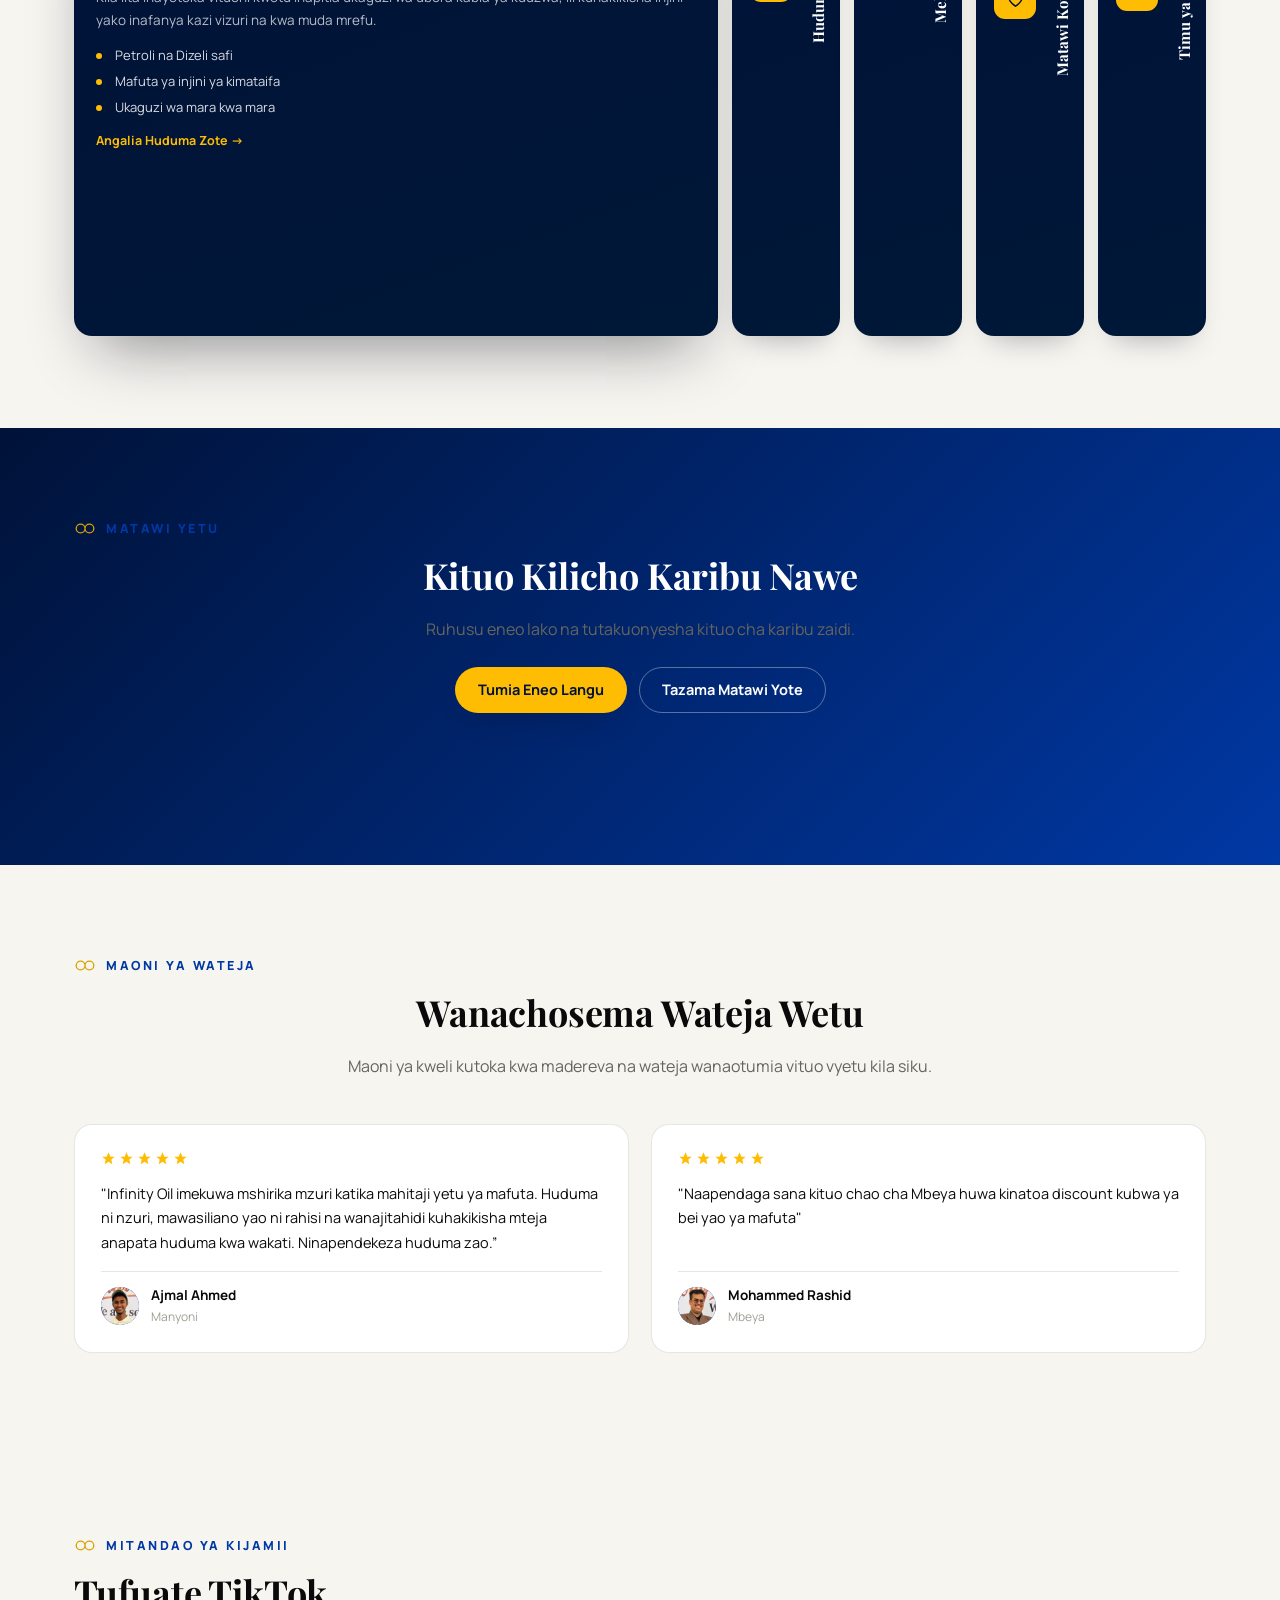
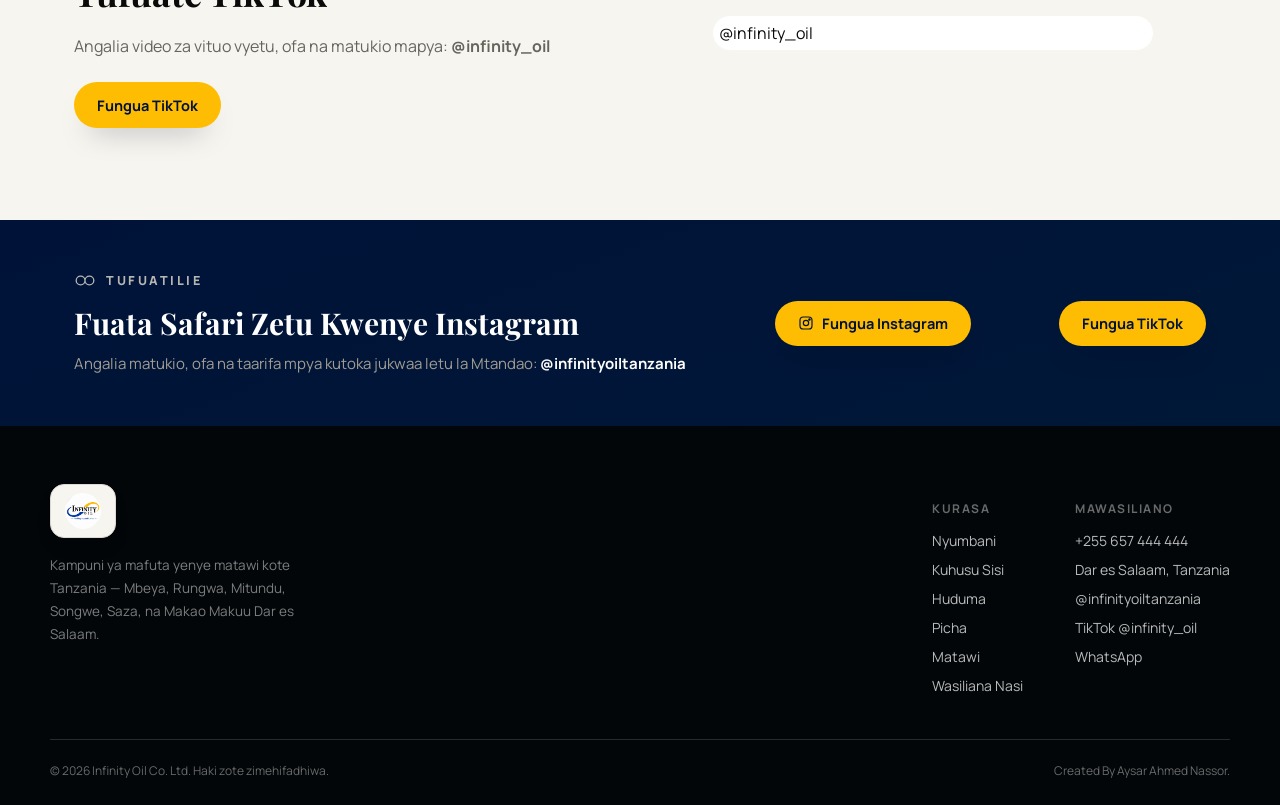
==== commit 20224a8b: "added sitemap.txt and etc" ====
--- a/index.html
+++ b/index.html
@@ -5,15 +5,15 @@
 <meta name="viewport" content="width=device-width, initial-scale=1.0">
 <title>Infinity Oil Co. Ltd | Nishati Isiyo na Mwisho — Tanzania</title>
 <meta name="description" content="Infinity Oil Co. Ltd — kampuni ya mafuta yenye matawi Mbeya, Rungwa, Mitundu, Songwe na Saza, Makao Makuu Dar es Salaam. Fuelling Beyond Limits.">
-<link rel="canonical" href="https://www.infinityoiltz.co.tz/index.html">
-
-<!-- Open Graph / social share preview. FILL IN: swap the domain above and
-     og_image below for your real deployed domain once you have it. -->
+<link rel="canonical" href="https://infinityoilgroup.co.tz/">
+
+<!-- Open Graph / social share preview -->
 <meta property="og:type" content="website">
+<meta property="og:url" content="https://infinityoilgroup.co.tz/">
 <meta property="og:site_name" content="Infinity Oil Co. Ltd">
 <meta property="og:title" content="Infinity Oil Co. Ltd | Nishati Isiyo na Mwisho — Tanzania">
 <meta property="og:description" content="Infinity Oil Co. Ltd — kampuni ya mafuta yenye matawi Mbeya, Rungwa, Mitundu, Songwe na Saza, Makao Makuu Dar es Salaam. Fuelling Beyond Limits.">
-<meta property="og:image" content="infinitylogo.png">
+<meta property="og:image" content="https://infinityoilgroup.co.tz/infinitylogo.png">
 <meta name="twitter:card" content="summary_large_image">
 
 <link rel="icon" href="infinitylogo.png" type="image/png">
@@ -29,7 +29,8 @@
   "@context": "https://schema.org",
   "@type": "GasStation",
   "name": "Infinity Oil Co. Ltd",
-  "image": "https://www.infinityoiltz.co.tz/infinitylogo.png",
+  "url": "https://infinityoilgroup.co.tz/",
+  "image": "https://infinityoilgroup.co.tz/infinitylogo.png",
   "telephone": "+255657444444",
   "priceRange": "$$",
   "address": {
@@ -47,7 +48,6 @@
   "sameAs": ["https://www.instagram.com/infinityoiltanzania/", "https://www.tiktok.com/@infinity_oil"]
 }
 </script>
-<!-- FILL IN: replace infinityoiltz.co.tz above with your real domain once deployed. -->
 </head>
 <body>
 <div class="intro-splash" id="introSplash">
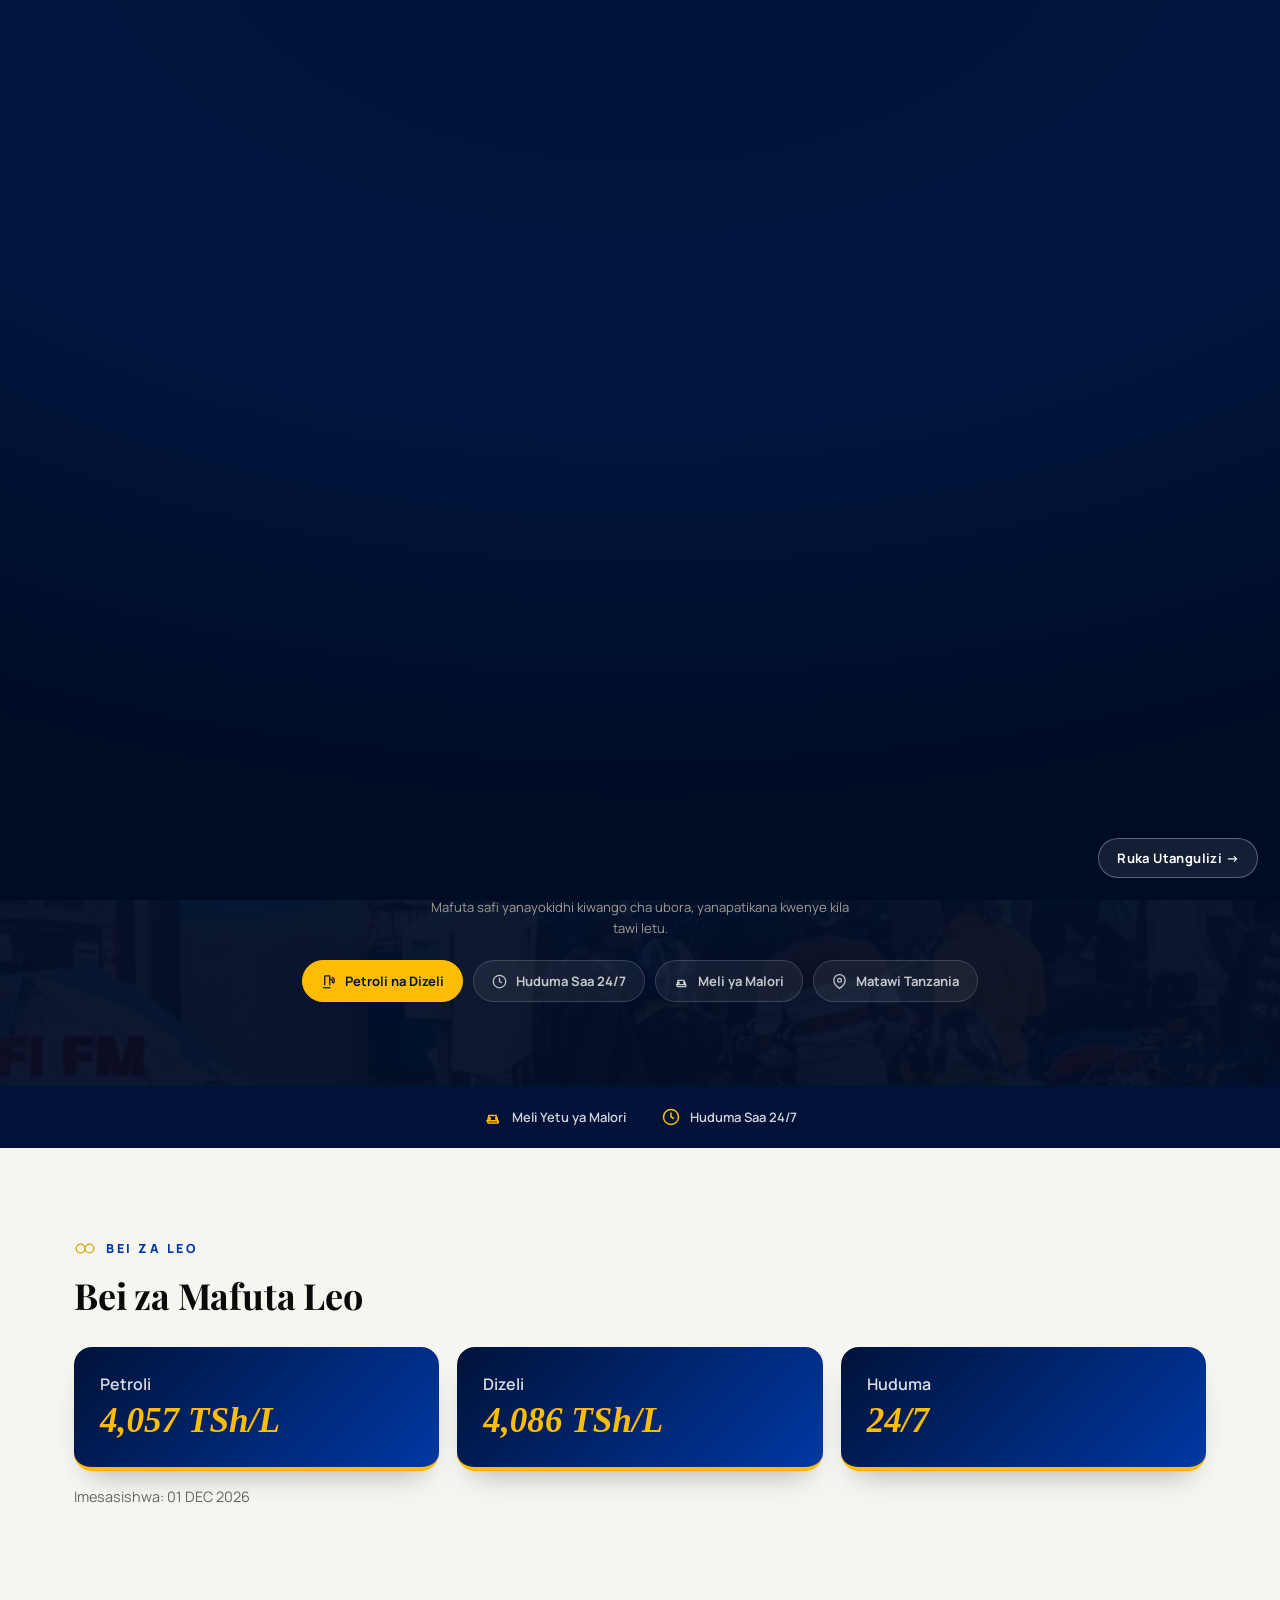
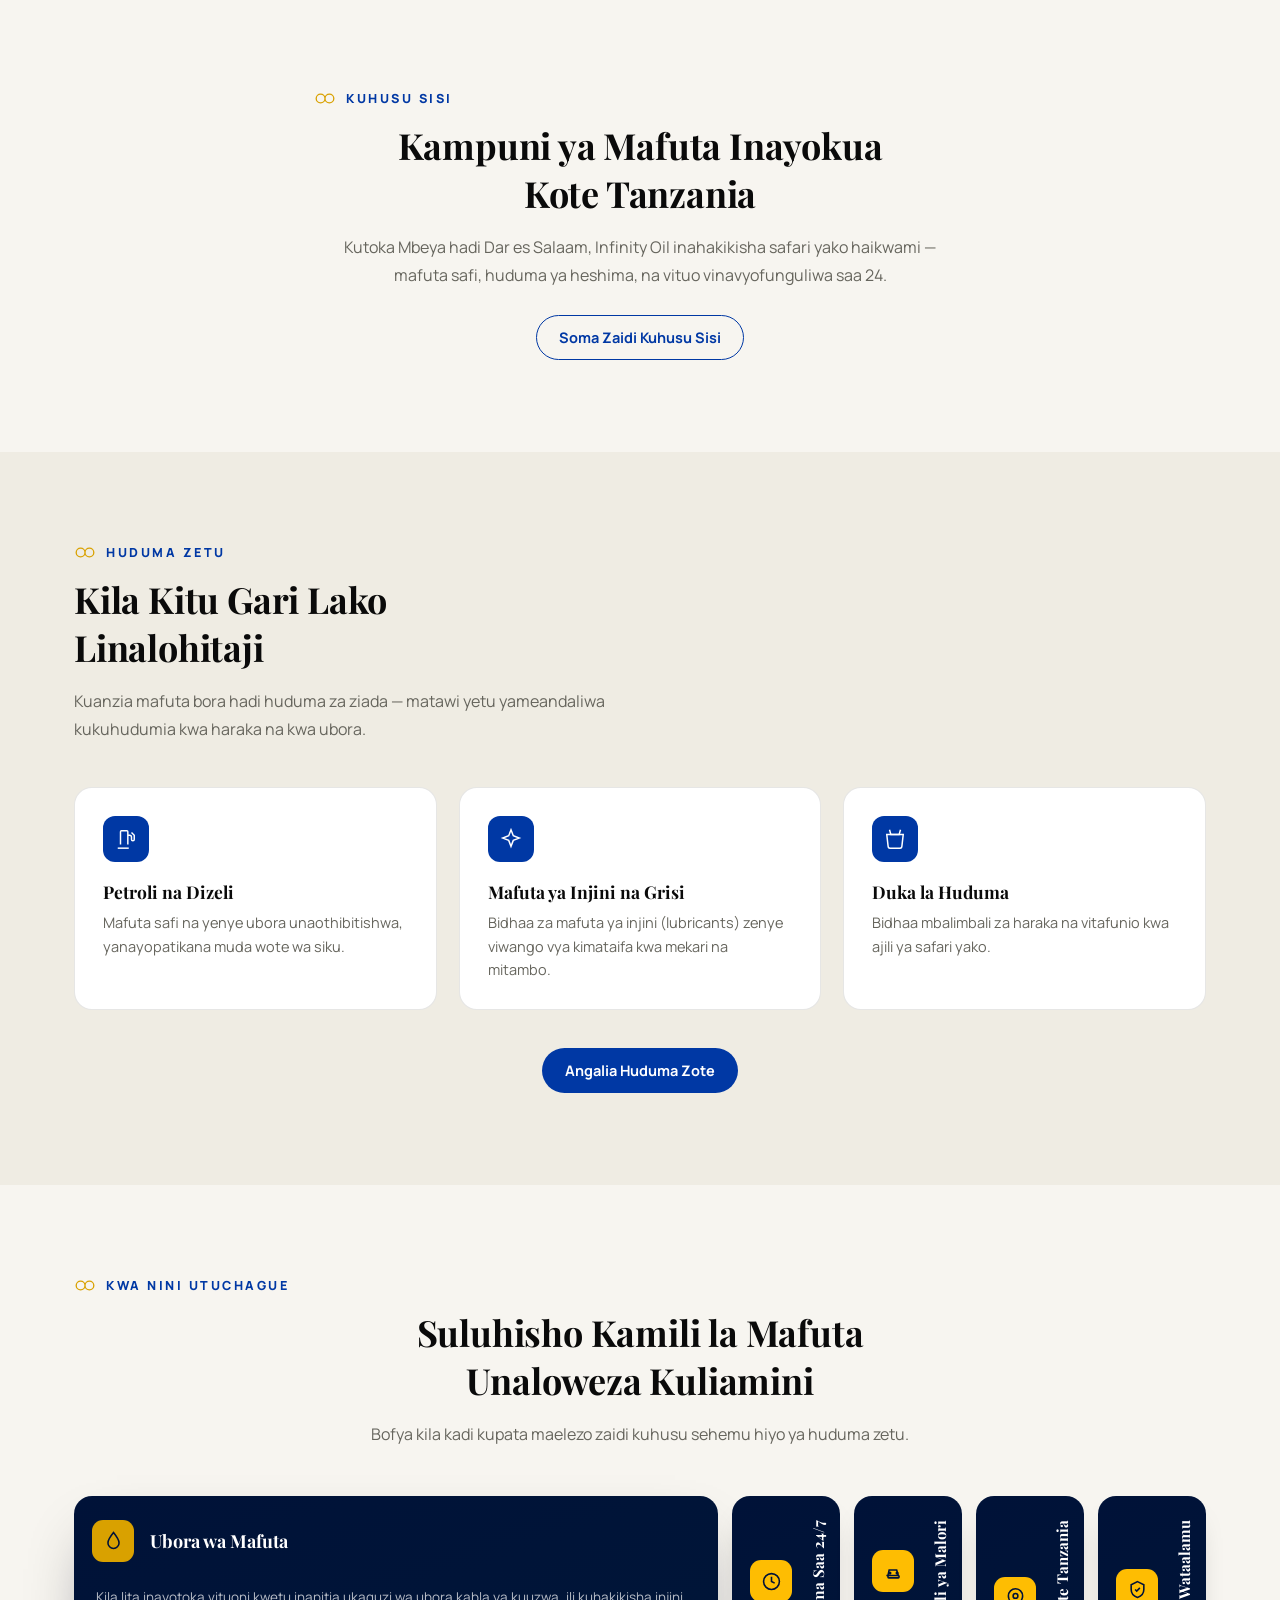
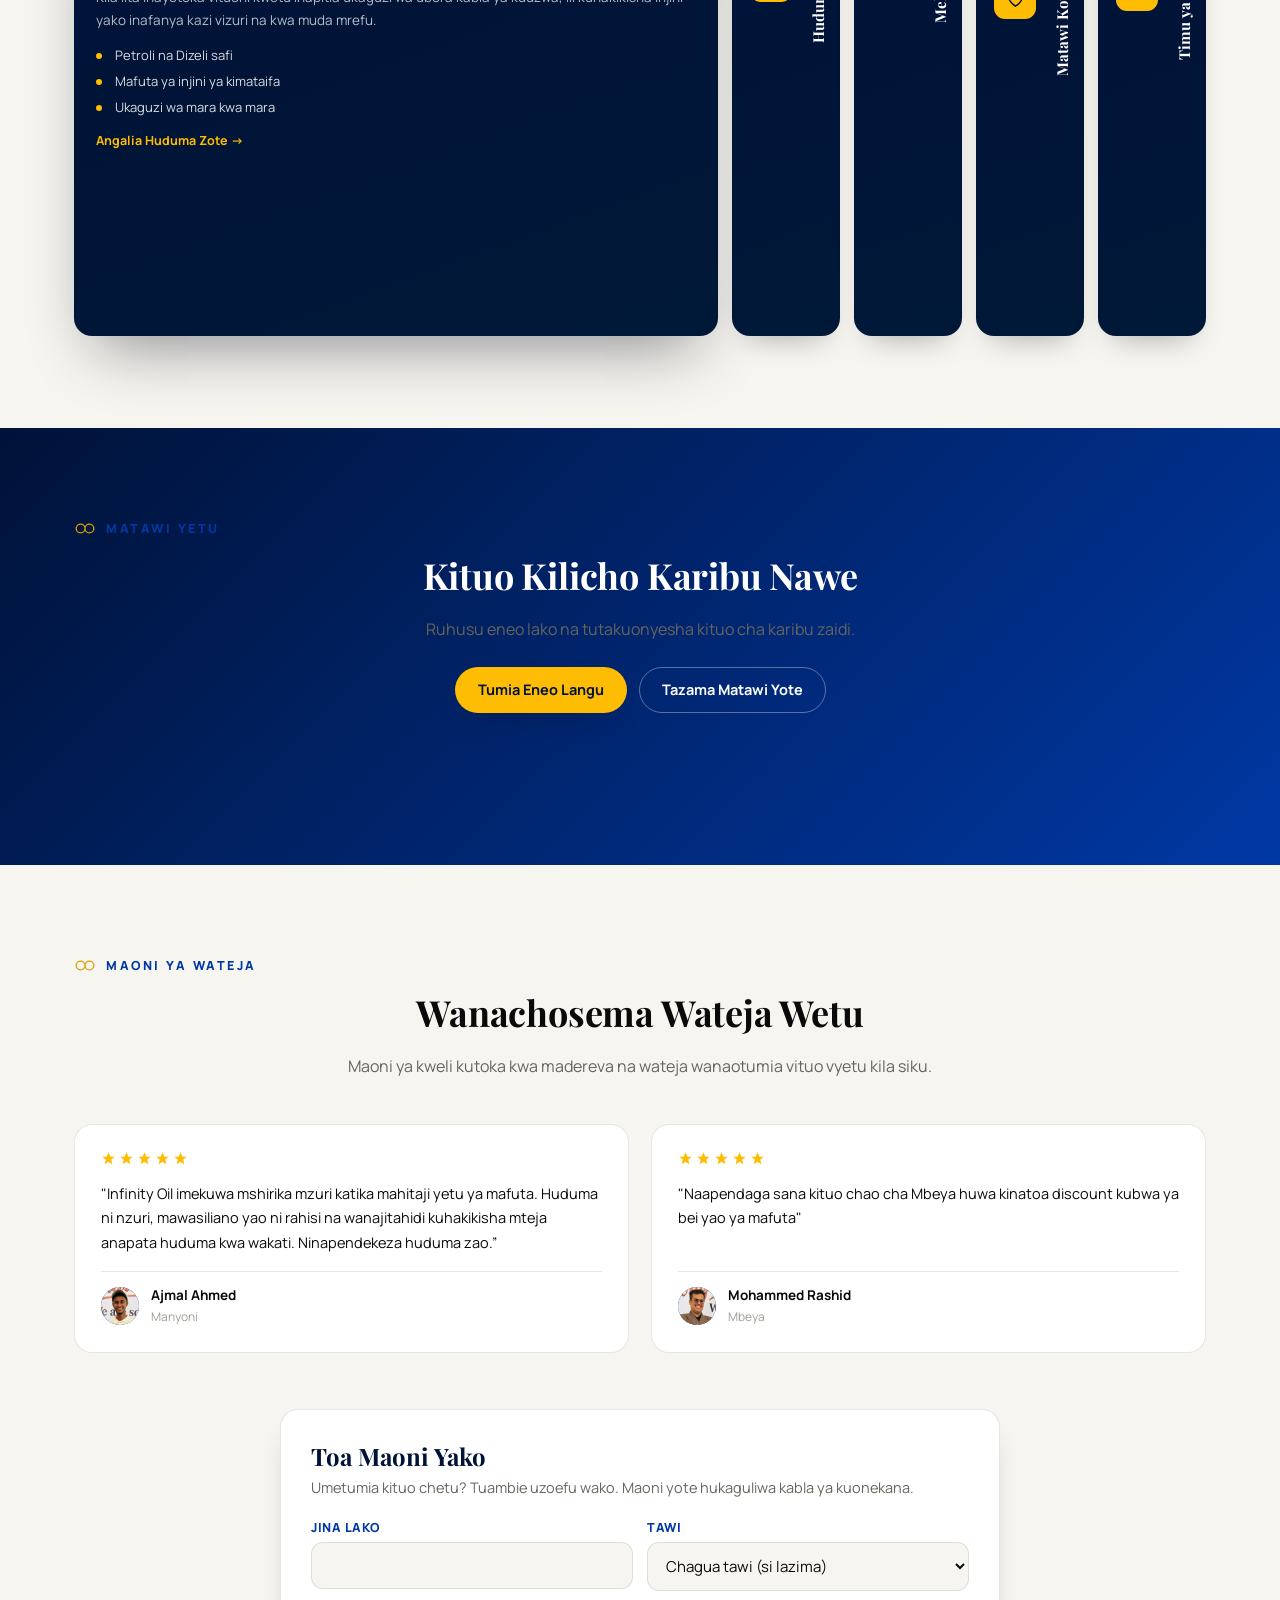
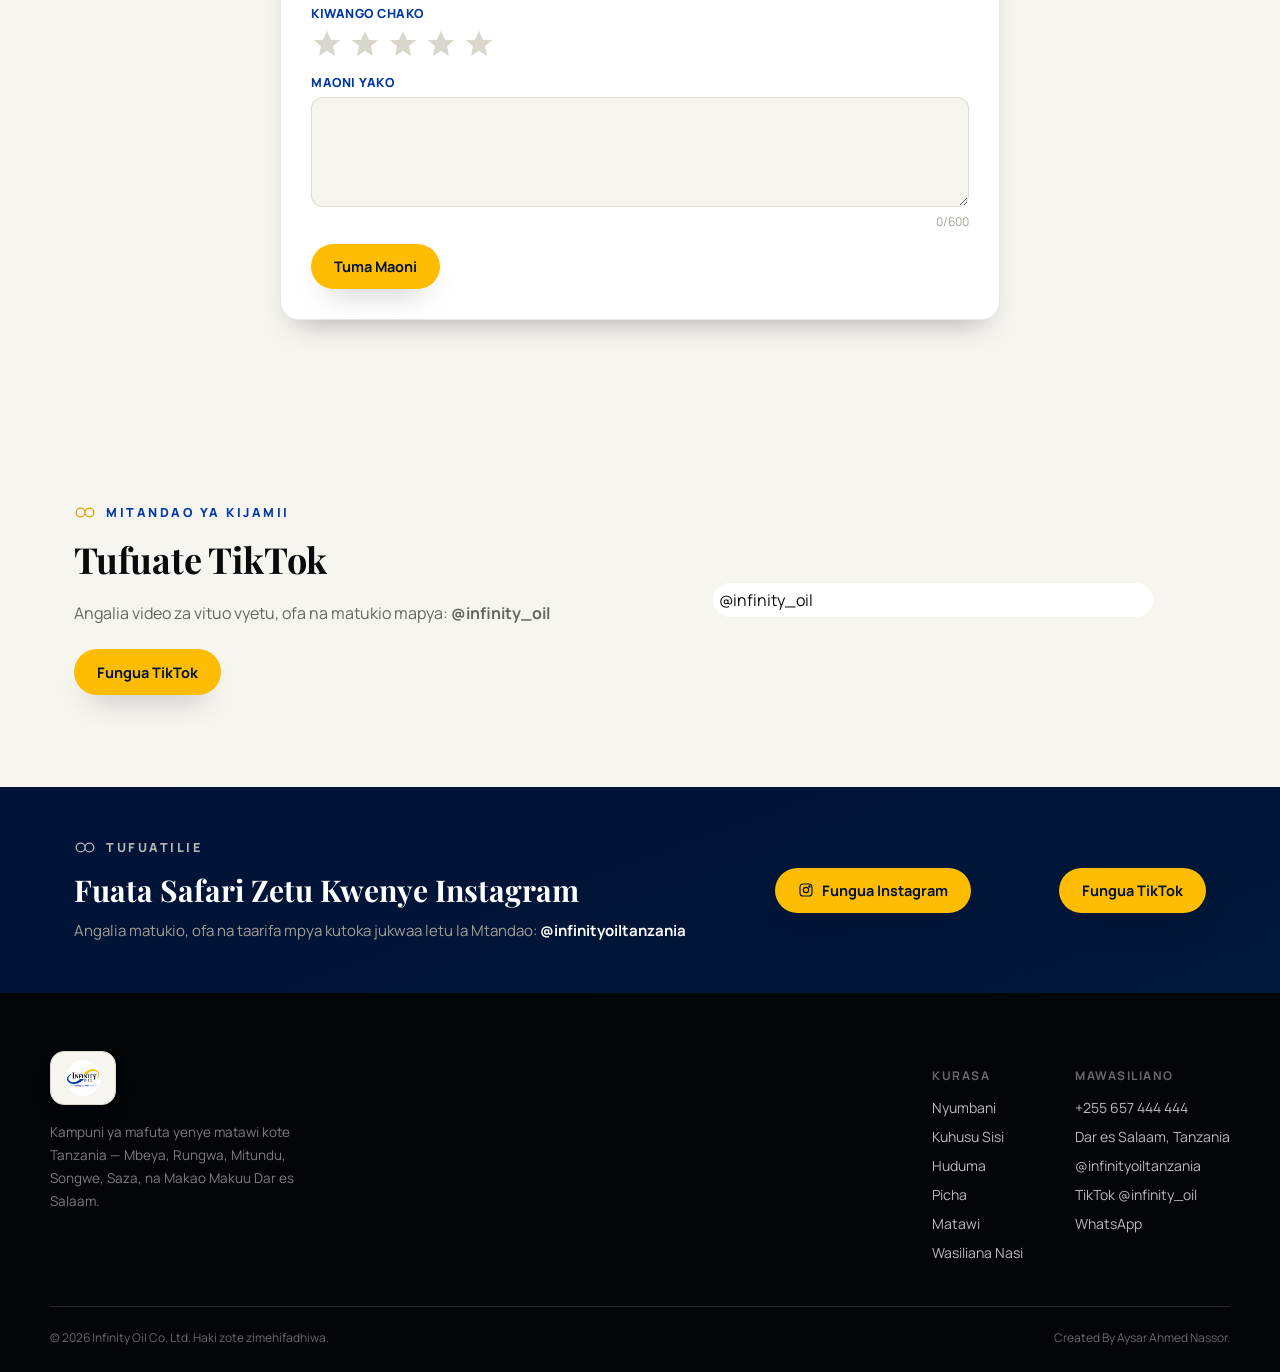
==== commit 7174fee4: "i added a live review section for customers to comment their reviews" ====
--- a/index.html
+++ b/index.html
@@ -2,6 +2,7 @@
 <html lang="sw">
 <head>
 <meta charset="UTF-8">
+<meta http-equiv="Content-Security-Policy" content="upgrade-insecure-requests">
 <meta name="viewport" content="width=device-width, initial-scale=1.0">
 <title>Infinity Oil Co. Ltd | Nishati Isiyo na Mwisho — Tanzania</title>
 <meta name="description" content="Infinity Oil Co. Ltd — kampuni ya mafuta yenye matawi Mbeya, Rungwa, Mitundu, Songwe na Saza, Makao Makuu Dar es Salaam. Fuelling Beyond Limits.">
@@ -24,6 +25,7 @@
 <link href="https://fonts.googleapis.com/css2?family=Playfair+Display:ital,wght@0,500;0,600;0,700;0,800;1,500&family=Manrope:wght@400;500;600;700;800&display=swap" rel="stylesheet">
 <link rel="stylesheet" href="assets/css/style.css">
 <link rel="stylesheet" href="assets/css/extras.css">
+<link rel="stylesheet" href="assets/css/reviews.css">
 <script type="application/ld+json">
 {
   "@context": "https://schema.org",
@@ -357,7 +359,7 @@
       </div>
       <!-- Maoni mawili halisi yamebaki. Ongeza mengine kutoka Google Reviews, Instagram
            au moja kwa moja kituoni — kila kadi ihifadhi jina na tawi la mteja. -->
-      <div class="testi-grid">
+      <div class="testi-grid" id="testiGrid">
         <div class="testi-card reveal">
           <div class="testi-stars"><svg viewBox="0 0 24 24"><path d="M12 2l3 7h7l-5.5 4.5L18 21l-6-4-6 4 1.5-7.5L2 9h7z"/></svg><svg viewBox="0 0 24 24"><path d="M12 2l3 7h7l-5.5 4.5L18 21l-6-4-6 4 1.5-7.5L2 9h7z"/></svg><svg viewBox="0 0 24 24"><path d="M12 2l3 7h7l-5.5 4.5L18 21l-6-4-6 4 1.5-7.5L2 9h7z"/></svg><svg viewBox="0 0 24 24"><path d="M12 2l3 7h7l-5.5 4.5L18 21l-6-4-6 4 1.5-7.5L2 9h7z"/></svg><svg viewBox="0 0 24 24"><path d="M12 2l3 7h7l-5.5 4.5L18 21l-6-4-6 4 1.5-7.5L2 9h7z"/></svg></div>
           <p class="testi-quote">"Infinity Oil imekuwa mshirika mzuri katika mahitaji yetu ya mafuta. Huduma ni nzuri, mawasiliano yao ni rahisi na wanajitahidi kuhakikisha mteja anapata huduma kwa wakati. Ninapendekeza huduma zao.”</p>
@@ -373,6 +375,23 @@
             <div class="testi-avatar"><img src="assets/img/mohammed.jpg" alt="Mohammed Rashid" loading="lazy" style="width:100%;height:100%;object-fit:cover;border-radius:50%;display:block;"></div>
             <div><b>Mohammed Rashid</b><span>Mbeya</span></div>
           </div>
+        </div>
+      </div>
+      <div class="rv-wrap reveal">
+        <div class="rv-box">
+          <h3>Toa Maoni Yako</h3>
+          <p>Umetumia kituo chetu? Tuambie uzoefu wako. Maoni yote hukaguliwa kabla ya kuonekana.</p>
+          <form id="reviewForm" novalidate>
+            <div class="rv-row">
+              <div class="rv-field"><label for="rvName">JINA LAKO</label><input id="rvName" name="name" type="text" minlength="2" maxlength="60" required autocomplete="name"></div>
+              <div class="rv-field"><label for="rvBranch">TAWI</label><select id="rvBranch" name="branch"><option value="">Chagua tawi (si lazima)</option><option>Dar es Salaam</option><option>Mbeya</option><option>Rungwa</option><option>Mitundu</option><option>Songwe</option><option>Saza</option><option>Manyoni</option><option>Kahama</option></select></div>
+            </div>
+            <div class="rv-field"><label>KIWANGO CHAKO</label><div class="rv-stars"><input type="radio" id="rs5" name="rating" value="5"><label for="rs5" title="5"><svg viewBox="0 0 24 24"><path d="M12 2l3 7h7l-5.5 4.5L18 21l-6-4-6 4 1.5-7.5L2 9h7z"/></svg>Nyota 5</label><input type="radio" id="rs4" name="rating" value="4"><label for="rs4" title="4"><svg viewBox="0 0 24 24"><path d="M12 2l3 7h7l-5.5 4.5L18 21l-6-4-6 4 1.5-7.5L2 9h7z"/></svg>Nyota 4</label><input type="radio" id="rs3" name="rating" value="3"><label for="rs3" title="3"><svg viewBox="0 0 24 24"><path d="M12 2l3 7h7l-5.5 4.5L18 21l-6-4-6 4 1.5-7.5L2 9h7z"/></svg>Nyota 3</label><input type="radio" id="rs2" name="rating" value="2"><label for="rs2" title="2"><svg viewBox="0 0 24 24"><path d="M12 2l3 7h7l-5.5 4.5L18 21l-6-4-6 4 1.5-7.5L2 9h7z"/></svg>Nyota 2</label><input type="radio" id="rs1" name="rating" value="1"><label for="rs1" title="1"><svg viewBox="0 0 24 24"><path d="M12 2l3 7h7l-5.5 4.5L18 21l-6-4-6 4 1.5-7.5L2 9h7z"/></svg>Nyota 1</label></div></div>
+            <div class="rv-field"><label for="rvComment">MAONI YAKO</label><textarea id="rvComment" name="comment" minlength="10" maxlength="600" required></textarea><div class="rv-count" id="rvCount">0/600</div></div>
+            <input class="rv-honey" type="text" name="website" tabindex="-1" autocomplete="off" aria-hidden="true">
+            <button class="btn btn-primary" type="submit">Tuma Maoni</button>
+            <div class="rv-msg" id="rvMsg" role="status" aria-live="polite" hidden></div>
+          </form>
         </div>
       </div>
     </div>
@@ -452,6 +471,7 @@
 <script src="assets/js/hero-slider.js"></script>
 <script src="assets/js/choose-cards.js"></script>
 <script src="assets/js/extras.js"></script>
+<script src="assets/js/reviews.js"></script>
 <script async src="https://www.tiktok.com/embed.js"></script>
 </body>
 </html>
--- a/assets/css/style.css
+++ b/assets/css/style.css
@@ -57,7 +57,7 @@
   .logo-plate.lg .logo-mark{ height:78px; }
   .logo-plate.md .logo-mark{ height:36px; }
 
-  /* Inline infinity glyph, used as recurring signature mark */
+
   .infi{ display:inline-block; flex-shrink:0; }
   .kicker{
     display:flex; align-items:center; gap:10px;
@@ -367,11 +367,11 @@
     .complaint-wrap{ padding:26px; }
   }
 
-  /* ============================================================
+  /* 
      ADDITIONS — trust bar, testimonials, intro splash, WhatsApp FAB,
      gallery lightbox, license cards, placeholder/needs-info badges.
      Added during the pre-launch polish pass — see TODO-KABLA-YA-KUZINDUA.md
-     ============================================================ */
+   */
 
   /* Trust / credentials bar */
   .trust-bar{ background:var(--navy-deep); color:#fff; padding:22px 24px; }
@@ -617,7 +617,7 @@
   }
 
   /* ============================================================
-     Kuhusu Sisi — standalone page (replaces the old slide-in overlay)
+     Kuhusu Sisi — standalone page
      ============================================================ */
   .page-hero{ position:relative; color:#fff; padding:84px 24px 72px; background-size:cover; background-position:center; overflow:hidden; background-color:var(--navy-deep); }
   .page-hero::before{ content:''; position:absolute; inset:0; background:linear-gradient(180deg, rgba(0,18,56,0.80) 0%, rgba(0,12,36,0.93) 100%); }
--- a/assets/css/extras.css
+++ b/assets/css/extras.css
@@ -1,8 +1,21 @@
 /* Extras for the Infinity Oil homepage: fuel prices, nearest station, TikTok, EN/SW button.
    Uses the variables and classes from style.css, so the existing layout is untouched. */
-.ex-prices{background:var(--paper)}
-.ex-grid{display:grid;grid-template-columns:repeat(auto-fit,minmax(220px,1fr));gap:18px;margin-top:28px}
-.ex-card{background:linear-gradient(135deg,var(--navy-deep),var(--navy));color:#fff;border-radius:var(--radius);padding:26px;box-shadow:var(--shadow-md);border-bottom:4px solid var(--gold);transition:transform .3s}
+.ex-prices{
+   background:var(--paper)
+}
+.ex-grid{
+   display:grid;
+   grid-template-columns:repeat(auto-fit,minmax(220px,1fr));
+   gap:18px;
+   margin-top:28px
+}
+.ex-card{
+   background:linear-gradient(135deg,var(--navy-deep),var(--navy));
+   color:#fff;border-radius:var(--radius);
+   padding:26px;box-shadow:var(--shadow-md);
+   border-bottom:4px solid var(--gold);
+   transition:transform .3s
+}
 .ex-card:hover{transform:translateY(-6px)}
 .ex-card span{opacity:.85;font-weight:600}
 .ex-card b{display:block;margin-top:6px;font:italic 800 2.2rem 'Playfair Display',serif;color:var(--gold)}
--- a/assets/css/reviews.css
+++ b/assets/css/reviews.css
@@ -0,0 +1,28 @@
+/* Live customer reviews — uses variables from style.css */
+.rv-wrap{max-width:var(--container);margin:56px auto 0}
+.rv-box{background:var(--white);border:1px solid var(--line);border-radius:var(--radius);padding:30px;box-shadow:var(--shadow-md);max-width:720px;margin:0 auto}
+.rv-box h3{font-family:'Playfair Display',serif;font-size:24px;margin:0 0 6px;color:var(--navy-deep)}
+.rv-box>p{color:var(--muted);font-size:14.5px;margin:0 0 22px}
+.rv-row{display:grid;grid-template-columns:1fr 1fr;gap:14px}
+.rv-field{display:flex;flex-direction:column;gap:6px;margin-bottom:14px}
+.rv-field label{font-size:12.5px;font-weight:800;letter-spacing:.5px;color:var(--navy)}
+.rv-field input,.rv-field select,.rv-field textarea{font:inherit;font-size:15px;padding:12px 14px;border:1px solid var(--line);border-radius:12px;background:var(--paper);color:var(--black);width:100%}
+.rv-field textarea{min-height:110px;resize:vertical}
+.rv-field input:focus,.rv-field select:focus,.rv-field textarea:focus{outline:3px solid var(--navy-2);outline-offset:1px}
+.rv-stars{display:flex;gap:6px;flex-direction:row-reverse;justify-content:flex-end}
+.rv-stars input{position:absolute;opacity:0;pointer-events:none}
+.rv-stars label{cursor:pointer;font-size:0;letter-spacing:0;margin:0}
+.rv-stars label svg{width:32px;height:32px;fill:#d9d6cb;transition:fill .15s,transform .15s}
+.rv-stars label:hover svg,.rv-stars label:hover~label svg,.rv-stars input:checked~label svg{fill:var(--gold)}
+.rv-stars label:hover svg{transform:scale(1.12)}
+.rv-stars input:focus-visible+label svg{outline:3px solid var(--navy-2);border-radius:6px}
+.rv-honey{position:absolute;left:-9999px;opacity:0;height:0;width:0}
+.rv-count{font-size:12px;color:var(--muted-2);text-align:right}
+.rv-msg{margin-top:14px;padding:12px 14px;border-radius:12px;font-size:14px;font-weight:600}
+.rv-msg[hidden]{display:none}
+.rv-msg.ok{background:#e6f4ea;color:#14532d}
+.rv-msg.err{background:#fdecea;color:#8a1f17}
+.rv-avg{display:flex;align-items:center;justify-content:center;gap:10px;margin-top:18px;font-weight:700;color:var(--navy-deep)}
+.rv-avg .testi-stars svg{width:18px;height:18px}
+.testi-avatar.rv-init{font-size:15px}
+@media(max-width:560px){.rv-row{grid-template-columns:1fr}.rv-box{padding:22px 18px}}
